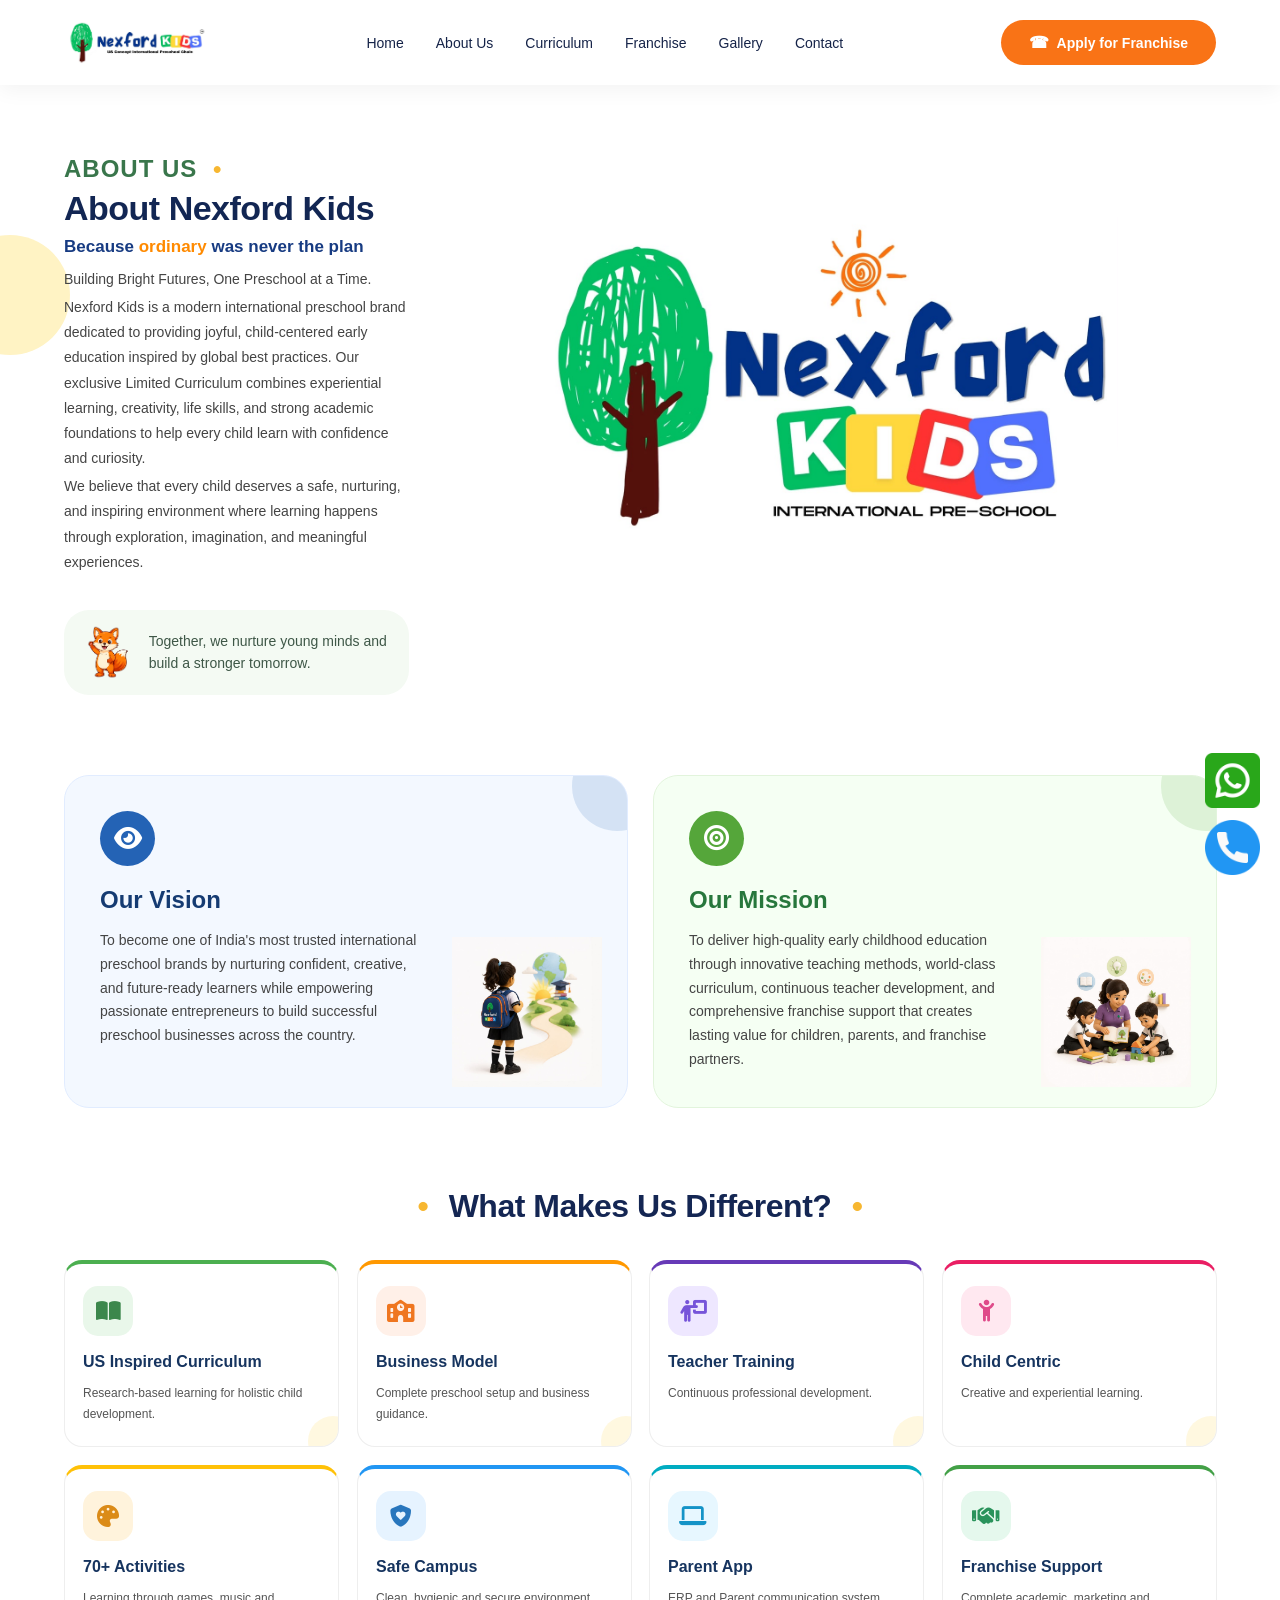
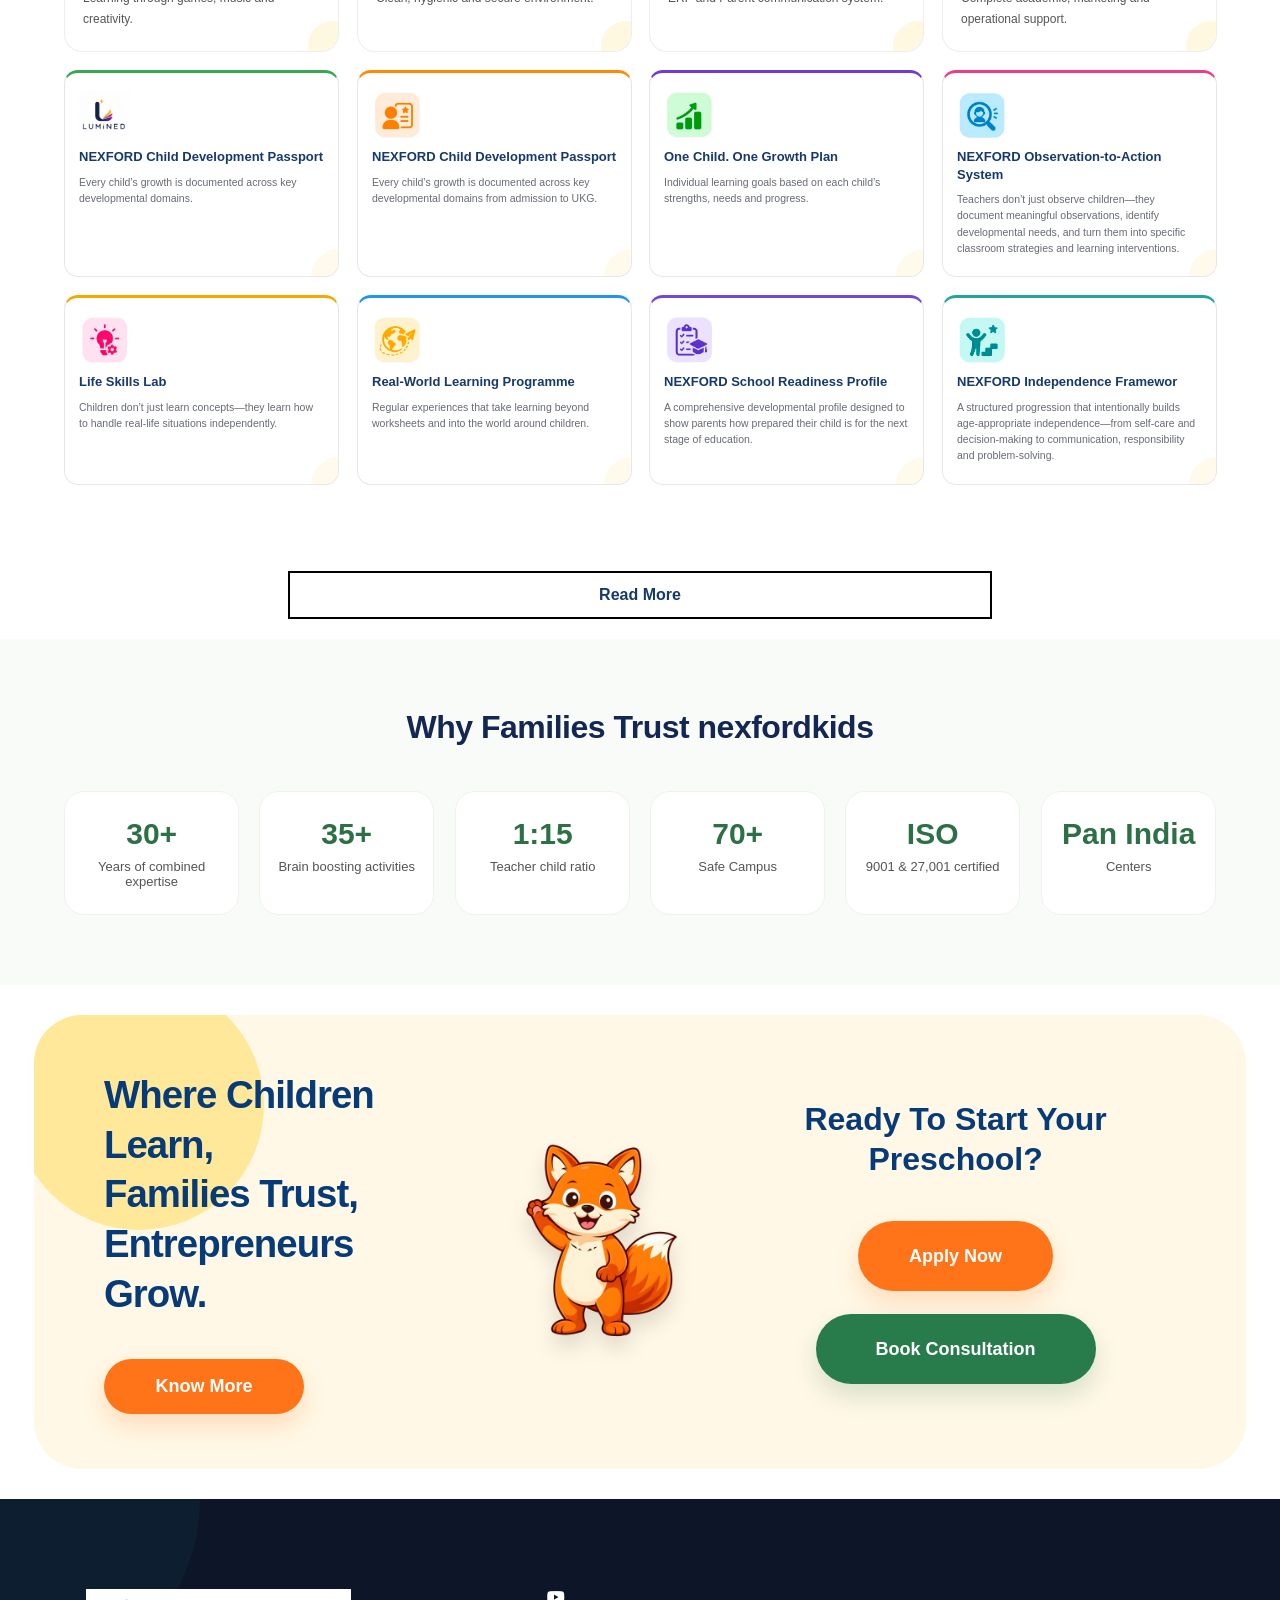
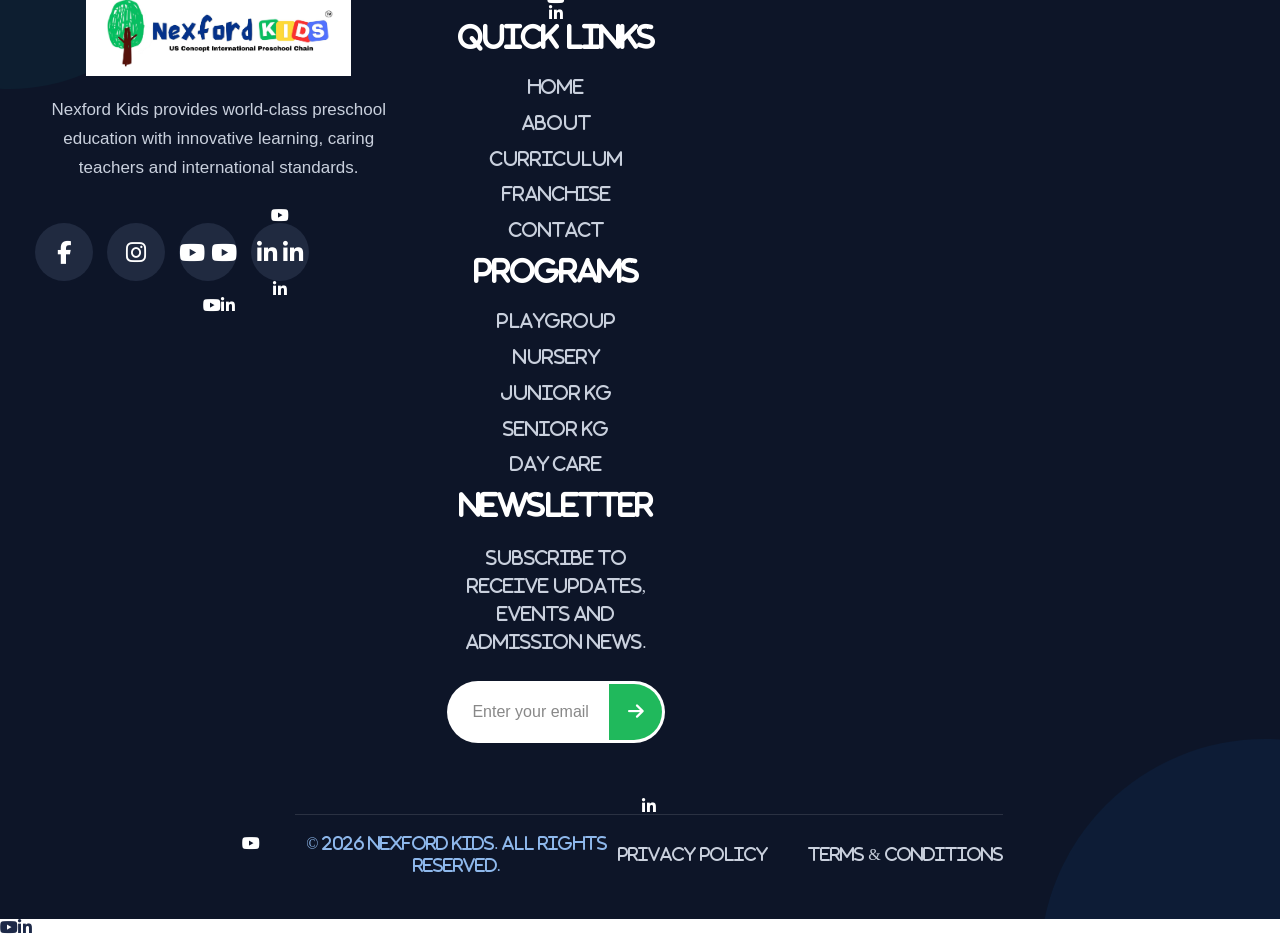
==== about.html @ cbb7bb7e "Update about.html" ====
<!DOCTYPE html>
<html lang="en">

<head>
    
    <meta charset="UTF-8">
    <meta name="viewport" content="width=device-width, initial-scale=1.0">

    <title>About Us | Nextford Kids Preschool</title>

    <!-- Google Font -->
    <link href="https://fonts.googleapis.com/css2?family=Poppins:wght@300;400;500;600;700;800&display=swap" rel="stylesheet">

    <!-- Font Awesome -->
    <link rel="stylesheet"
        href="https://cdnjs.cloudflare.com/ajax/libs/font-awesome/6.7.1/css/all.min.css">

    <style>

        /*=========================================
GLOBAL SETTINGS
=========================================*/

*{
    margin:0;
    padding:0;
    box-sizing:border-box;
}

html{
    scroll-behavior:smooth;
}

body{

    font-family:'Poppins',sans-serif;
    color:#1d2948;
    background:#ffffff;
    overflow-x:hidden;

}


.container{

    width:90%;
    max-width:1200px;
    margin:auto;

}


img{

    max-width:100%;
    display:block;

}


a{

    text-decoration:none;
    color:inherit;

}


ul{

    list-style:none;

}



/*=========================================
HEADER
=========================================*/


.header{

    width:100%;
    background:#ffffff;
    position:sticky;
    top:0;
    z-index:999;

    box-shadow:0 5px 20px rgba(0,0,0,0.05);

}


.header .container{

    height:85px;
    display:flex;
    align-items:center;
    justify-content:space-between;

}



/* LOGO */

.logo img{

    width:145px;

}




/* NAVIGATION */


.navbar ul{

    display:flex;
    align-items:center;
    gap:32px;

}


.navbar ul li a{

    font-size:14px;
    font-weight:500;
    color:#152348;
    position:relative;
    transition:.3s;

}


.navbar ul li a:hover,
.navbar ul li a.active{

    color:#2d7045;

}



.navbar ul li a.active::after{

    content:"";
    position:absolute;

    width:35px;
    height:3px;

    background:#2d7045;

    bottom:-12px;
    left:50%;

    transform:translateX(-50%);

    border-radius:10px;

}





/* FRANCHISE BUTTON */


.btn{

    display:inline-flex;
    align-items:center;
    justify-content:center;

    padding:13px 28px;

    border-radius:35px;

    background:#f97316;

    color:white;

    font-size:14px;
    font-weight:600;

    transition:.3s;

}



.btn:hover{

    transform:translateY(-3px);

    box-shadow:0 12px 25px rgba(249,115,22,.3);

}



.franchise-btn{

    gap:8px;

}



.franchise-btn::before{

    content:"☎";

    font-size:16px;

}



/* MOBILE MENU */


.menu-btn{

    display:none;

    font-size:25px;

    color:#18315d;

    cursor:pointer;

}




/*=========================================
ABOUT HERO SECTION
=========================================*/


.about-hero{

    padding:70px 0 40px;

    position:relative;

    overflow:hidden;

}



.about-hero .container{

    display:flex;

    align-items:center;

    justify-content:space-between;

    gap:40px;

}



/* LEFT CONTENT */


.hero-left{

    width:45%;

}



.small-title{

    display:inline-block;

    color:#39764b;

    font-size:24px;

    font-weight:700;

    letter-spacing:1px;

    margin-bottom:10px;

}



.small-title::after{

    content:"•";

    color:#f7b731;

    margin-left:8px;

}



.hero-left h1{

    font-size:48px;

    line-height:1.2;

    font-weight:800;

    color:#122653;

    margin-bottom:10px;

}



.hero-left h2{

    font-size:20px;

    font-weight:600;

    color:#173B82;

    margin-bottom:25px;

    .orange-word{
    color:#FF8A00;
}

}



.hero-left p{

    font-size:14px;

    line-height:1.8;

    color:#444;

    margin-bottom:3px;

    max-width:480px;

}




/* QUOTE BOX */


.quote-box{

    margin-top:35px;

    width:390px;

    min-height:80px;

    background:#f4faf3;

    border-radius:25px;

    display:flex;

    align-items:center;

    padding:15px;

    position:relative;

}



.quote-img{

    width:90px;

    margin-right:15px;

}


.quote-text{

    font-size:14px;

    font-weight:500;

    color:#3e5747;

    line-height:1.6;

}



/*=========================================
HERO IMAGE
=========================================*/


.hero-right{

    width:55%;

}



.hero-image{

    position:relative;

    padding:20px;

}



.hero-image::before{
    display:none;
}



.hero-image img{

    width:100%;

    border-radius:100px 0 100px 0;

    object-fit:cover;

}




/*=========================================
HERO RESPONSIVE
=========================================*/


@media(max-width:992px){


.header .container{

    height:75px;

}


.navbar{

    display:none;

}


.menu-btn{

    display:block;

}



.franchise-btn{

    display:none;

}



.about-hero .container{

    flex-direction:column;

}



.hero-left,
.hero-right{

    width:100%;

}



.hero-left{

    text-align:center;

}



.hero-left p{

    margin-left:auto;
    margin-right:auto;

}



.quote-box{

    margin-left:auto;
    margin-right:auto;

}


.hero-image{

    margin-top:0px;

}



}



@media(max-width:600px){

    /* =========================================
       MOBILE ABOUT HERO ORDER
    ========================================= */

    .about-hero .container{
        display:flex;
        flex-direction:column;
    }

    /* Allow the contents of hero-left
       to be reordered on mobile */
     .hero-left{
    display:contents;
}
    .hero-left p{
    margin-bottom:0px !important;
}
    }

    /* 1. ABOUT US */
    .small-title{
        order:1;
    }

    /* 2. ABOUT NEXFORD KIDS */
    .hero-left h1{
        order:2;
        font-size:34px;
    }

    /* 3. BECAUSE ORDINARY... */
    .hero-left h2{
    order:3;
    font-size:17px;
    margin-bottom:5px;
}

    /* 4. MAIN IMAGE */
/* 4. MAIN IMAGE */
.hero-right{
    order:4 !important;
    width:100%;
    margin-top:-70px !important;
    margin-bottom:-100 !important;
    padding:0 !important;
}
}

.hero-image{
    order:4;
    margin:0 !important;
    padding:0 !important;
}

.hero-image img{
    display:block;
    width:100%;
    height:auto;
    margin:0 auto !important;
}

/* 5. FIRST DESCRIPTION */
.hero-left p:nth-of-type(1){
    order:5;
    margin-top:0 !important;
    margin-bottom:3px !important;
}

/* 6. SECOND DESCRIPTION */
.hero-left p:nth-of-type(2){
    order:6;
    margin-top:0 !important;
    margin-bottom:3px !important;
}

/* 7. THIRD DESCRIPTION */
.hero-left p:nth-of-type(3){
    order:7;
    margin-top:0 !important;
    margin-bottom:3px !important;
}

/* 8. QUOTE */
.hero-left .quote-box{
    order:8;
    width:100%;
}

/*=========================================
VISION & MISSION SECTION
=========================================*/


.vision-mission{

    padding:40px 0 60px;

}



.vision-mission .container{

    display:grid;

    grid-template-columns:repeat(2,1fr);

    gap:25px;

}




/* COMMON CARD */


.card{

    min-height:240px;

    border-radius:25px;

    padding:35px;

    position:relative;

    overflow:hidden;

    transition:.35s;

}



.card:hover{

    transform:translateY(-8px);

    box-shadow:0 20px 40px rgba(0,0,0,.08);

}



/* VISION */


.vision{

    background:#f3f8ff;

    border:1px solid #e1ecff;

}



/* MISSION */


.mission{

    background:#f5fff3;

    border:1px solid #e2f4dc;

}




.card .icon{

    width:55px;

    height:55px;

    border-radius:50%;

    display:flex;

    align-items:center;

    justify-content:center;

    font-size:25px;

    color:white;

    margin-bottom:20px;

}



.vision .icon{

    background:#2463b5;

}



.mission .icon{

    background:#55a63a;

}





.card h2{

    font-size:24px;

    color:#153b72;

    margin-bottom:15px;

    font-weight:700;

}



.mission h2{

    color:#27773c;

}




.card p{

    width:65%;

    font-size:14px;

    line-height:1.7;

    color:#444;

}




.card img{

    position:absolute;

    width:150px;

    right:25px;

    bottom:20px;

}




/*=========================================
FEATURE SECTION
=========================================*/


.features{

    padding:20px 0 70px;

}



.section-title{

    text-align:center;

    margin-bottom:35px;

}



.section-title h2{

    font-size:32px;

    color:#142653;

    font-weight:800;

    position:relative;

    display:inline-block;

}



.section-title h2::before{

    content:"•";

    color:#f7b731;

    margin-right:12px;

}



.section-title h2::after{

    content:"•";

    color:#f7b731;

    margin-left:12px;

}





/* FEATURE GRID */


.feature-grid{

    display:grid;

    grid-template-columns:repeat(4,1fr);

    gap:18px;

}





.feature-card{

    min-height:170px;

    background:white;

    border-radius:18px;

    padding:22px 18px;

    border:1px solid #eeeeee;

    transition:.35s;

    position:relative;

    overflow:hidden;

}



.feature-card:hover{

    transform:translateY(-8px);

    box-shadow:0 15px 35px rgba(0,0,0,.10);

}





.feature-icon{

    width:50px;

    height:50px;

    border-radius:15px;

    display:flex;

    align-items:center;

    justify-content:center;

    font-size:22px;

    margin-bottom:15px;

}





/* ICON COLORS */


.feature-card:nth-child(1) .feature-icon{

    background:#e9f7ea;

    color:#3c874c;

}



.feature-card:nth-child(2) .feature-icon{

    background:#fff0e8;

    color:#ef7620;

}



.feature-card:nth-child(3) .feature-icon{

    background:#eee7ff;

    color:#7654d9;

}



.feature-card:nth-child(4) .feature-icon{

    background:#ffe8f0;

    color:#df4b8a;

}



.feature-card:nth-child(5) .feature-icon{

    background:#fff3dc;

    color:#db8b18;

}



.feature-card:nth-child(6) .feature-icon{

    background:#e6f3ff;

    color:#2876bd;

}



.feature-card:nth-child(7) .feature-icon{

    background:#e7f7ff;

    color:#1493c7;

}



.feature-card:nth-child(8) .feature-icon{

    background:#e5f8ed;

    color:#29935b;

}





.feature-card h3{

    font-size:16px;

    line-height:1.4;

    color:#16345f;

    margin-bottom:10px;

    font-weight:700;

}



.feature-card p{

    font-size:12px;

    line-height:1.7;

    color:#555;

}






/*=========================================
VISION MISSION RESPONSIVE
=========================================*/


@media(max-width:992px){


.vision-mission .container{

    grid-template-columns:1fr;

}



.feature-grid{

    grid-template-columns:repeat(2,1fr);

}



.card img{

    width:120px;

}



}





@media(max-width:600px){


.vision-mission{

    padding-top:20px;

}



.card{

    padding:25px;

}



.card p{

    width:100%;

}



.card img{

    opacity:.25;

    width:130px;

}



.section-title h2{

    font-size:25px;

}



.feature-grid{

    grid-template-columns:1fr;

}



.feature-card{

    min-height:auto;

}



}

/*=========================================
STATISTICS SECTION
=========================================*/


.stats{

    padding:70px 0;

    background:#f8fbf7;

    position:relative;

}



.stats h2{

    text-align:center;

    font-size:32px;

    color:#142653;

    font-weight:800;

    margin-bottom:45px;

}



.stats-grid{

    display:grid;

    grid-template-columns:repeat(6,1fr);

    gap:20px;

}



.stat{

    background:white;

    border-radius:20px;

    padding:25px 15px;

    text-align:center;

    border:1px solid #edf2eb;

    transition:.35s;

}



.stat:hover{

    transform:translateY(-8px);

    box-shadow:0 15px 35px rgba(0,0,0,.08);

}



.stat h3{

    font-size:30px;

    font-weight:800;

    color:#2d7045;

    margin-bottom:8px;

}



.stat p{

    font-size:13px;

    color:#555;

    font-weight:500;

}

/* =========================================
   LAST 8 CARDS - DIFFERENT COLOR THEMES
========================================= */

.feature-card:nth-child(n + 9) {
    position: relative;
    background: #ffffff;
    border: 1px solid #e5e7eb;
    border-radius: 14px;
    padding: 17px 14px 20px;
    overflow: hidden;

    transition:
        transform 0.3s ease,
        box-shadow 0.3s ease;
}


/* HOVER */

.feature-card:nth-child(n + 9):hover {
    transform: translateY(-5px);
    box-shadow: 0 10px 25px rgba(15, 23, 42, 0.12);
}


/* =========================================
   COMMON ICON
========================================= */

.feature-card:nth-child(n + 9) .feature-icon {
    width: 38px;
    height: 38px;

    display: flex;
    align-items: center;
    justify-content: center;

    border-radius: 11px;
    margin-bottom: 10px;

    font-size: 18px;
}


/* =========================================
   COMMON TITLE
========================================= */

.feature-card:nth-child(n + 9) h3 {
    color: #17396b;
    font-size: 13px;
    font-weight: 700;
    line-height: 1.35;
    margin: 0 0 8px;
}


/* =========================================
   COMMON DESCRIPTION
========================================= */

.feature-card:nth-child(n + 9) p {
    color: #666b73;
    font-size: 10.5px;
    line-height: 1.55;
    margin: 0;
}


/* =========================================
   YELLOW CORNER
========================================= */

.feature-card:nth-child(n + 9)::after {
    content: "";

    position: absolute;

    width: 28px;
    height: 28px;

    right: -1px;
    bottom: -1px;

    background: #fff6d8;

    border-radius: 28px 0 0 0;
}


/* =========================================
   LAST 8 CARDS
========================================= */

.last-eight-card {
    position: relative;
    background: #ffffff;
    border: 1px solid #e1e5ea;
    border-radius: 12px;

    padding: 14px 12px;
    min-height: 150px;

    overflow: hidden;
    box-sizing: border-box;

    transition: 0.25s ease;
}


/* =========================================
   TOP BORDER COLORS
========================================= */

.last-eight-card:nth-child(1) {
    border-top: 2px solid #39a852;
}

.last-eight-card:nth-child(2) {
    border-top: 2px solid #ff8a00;
}

.last-eight-card:nth-child(3) {
    border-top: 2px solid #20a447;
}

.last-eight-card:nth-child(4) {
    border-top: 2px solid #159fe5;
}

.last-eight-card:nth-child(5) {
    border-top: 2px solid #ed3b83;
}

.last-eight-card:nth-child(6) {
    border-top: 2px solid #f2a900;
}

.last-eight-card:nth-child(7) {
    border-top: 2px solid #7545d4;
}

.last-eight-card:nth-child(8) {
    border-top: 2px solid #12a5a0;
}


/* =========================================
   IMAGE
   NO BACKGROUND
========================================= */

.last-eight-card .feature-image {
    width: 38px;
    height: 38px;

    margin-bottom: 8px;

    padding: 0;

    background: none !important;
    border: none !important;
    border-radius: 0 !important;

    display: flex;
    align-items: center;
    justify-content: flex-start;

    overflow: visible;
}


/* =========================================
   YOUR ACTUAL IMAGE
========================================= */

.last-eight-card .feature-image img {
    width: 32px;
    height: 32px;

    display: block;

    object-fit: contain;

    background: none !important;

    border: none !important;
    border-radius: 0 !important;

    padding: 0;
    margin: 0;
}


/* =========================================
   TITLE
========================================= */

.last-eight-card h3 {
    margin: 0 0 6px;

    color: #17396b;

    font-size: 11px;
    font-weight: 700;

    line-height: 1.3;
}


/* =========================================
   DESCRIPTION
========================================= */

.last-eight-card p {
    margin: 0;

    color: #666666;

    font-size: 8.5px;

    line-height: 1.45;
}


/* =========================================
   REMOVE YELLOW CORNER
========================================= */

.last-eight-card::after {
    display: none !important;
}


/* =========================================
   HOVER
========================================= */

.last-eight-card:hover {
    transform: translateY(-3px);

    box-shadow:
        0 8px 20px rgba(0, 0, 0, 0.08);
}

/* =========================================
   LAST 8 - IMAGE ONLY
========================================= */

.last-eight-card .feature-image {
    width: 50px;
    height: 50px;

    display: flex;
    align-items: center;
    justify-content: flex-start;

    margin-bottom: 8px;
    padding: 0;

    background: transparent !important;

    border: none !important;
    border-radius: 0 !important;

    overflow: visible;
}


/* ACTUAL IMAGE ONLY */

.last-eight-card .feature-image img {
    width: 50px;
    height: 50px;

    display: block;

    object-fit: contain;

    background: transparent !important;

    border: none !important;
    border-radius: 0 !important;

    padding: 0;
    margin: 0;
}

/* =========================================
   TITLE
========================================= */

.last-eight-card h3 {
    margin: 0 0 8px;

    color: #17396b;

    font-size: 13px;

    font-weight: 700;

    line-height: 1.35;
}


/* =========================================
   DESCRIPTION
========================================= */

.last-eight-card p {
    margin: 0;

    color: #666b73;

    font-size: 10.5px;

    line-height: 1.55;
}


/* =========================================
   DIFFERENT TOP BORDER COLORS
========================================= */


/* =========================================
   LAST 8 TOP BORDER COLORS
========================================= */

.feature-card:nth-child(9) {
    border-top: 3px solid #35a853;
}

.feature-card:nth-child(10) {
    border-top: 3px solid #ff8a00;
}

.feature-card:nth-child(11) {
    border-top: 3px solid #7139d6;
}

.feature-card:nth-child(12) {
    border-top: 3px solid #ed3d83;
}

.feature-card:nth-child(13) {
    border-top: 3px solid #f2a900;
}

.feature-card:nth-child(14) {
    border-top: 3px solid #2196e8;
}

.feature-card:nth-child(15) {
    border-top: 3px solid #7445d8;
}

.feature-card:nth-child(16) {
    border-top: 3px solid #20a59f;
}

/* =====================================================
   DESCRIPTION
===================================================== */

.last-eight-card p {
    margin: 0;

    color: #666666;

    font-size: 8px;

    line-height: 1.45;
}


/* =====================================================
   REMOVE LARGE DECORATIVE SHAPE
===================================================== */

.last-eight-card::after {
    display: none;
}


/* =====================================================
   COLORED TOP BORDERS
===================================================== */

.last-eight-card:nth-child(1) {
    border-top: 2px solid #35a853;
}

.last-eight-card:nth-child(2) {
    border-top: 2px solid #ff8a00;
}

.last-eight-card:nth-child(3) {
    border-top: 2px solid #7139d6;
}

.last-eight-card:nth-child(4) {
    border-top: 2px solid #ed3d83;
}

.last-eight-card:nth-child(5) {
    border-top: 2px solid #f2a900;
}

.last-eight-card:nth-child(6) {
    border-top: 2px solid #2196e8;
}

.last-eight-card:nth-child(7) {
    border-top: 2px solid #7445d8;
}

.last-eight-card:nth-child(8) {
    border-top: 2px solid #20a59f;
}


/* =====================================================
   TABLET
===================================================== */

@media (max-width: 992px) {

    .last-eight-card {
        padding: 13px 10px;

        min-height: 185px;
    }

    .last-eight-card .feature-image {
    width: 50px;
    height: 50px;
}

.last-eight-card .feature-image img {
    width: 50px;
    height: 50px;
}

    .last-eight-card h3 {
        font-size: 10px;
    }

    .last-eight-card p {
        font-size: 8px;
    }
}


/* =====================================================
   MOBILE
===================================================== */

@media (max-width: 768px) {

    .last-eight-card {
        min-height: 175px;

        padding: 14px 11px;
    }

    .last-eight-card .feature-image {
    width: 50px;
    height: 50px;
}

.last-eight-card .feature-image img {
    width: 50px;
    height: 50px;
}

    .last-eight-card h3 {
        font-size: 11px;
    }

    .last-eight-card p {
        font-size: 9px;
        line-height: 1.5;
    }
}


/* =====================================================
   SMALL MOBILE
===================================================== */

@media (max-width: 480px) {

    .last-eight-card {
        min-height: auto;

        padding: 14px 12px;
    }

    .last-eight-card .feature-image {
    width: 50px;
    height: 50px;
}

.last-eight-card .feature-image img {
    width: 50px;
    height: 50px;
}

    .last-eight-card h3 {
        font-size: 11px;
    }

    .last-eight-card p {
        font-size: 9px;
    }
}

/* =========================================
   LAST 8 CARDS - CORNER CIRCLE
========================================= */

.last-eight-card::after {
    content: "";

    position: absolute;

    width: 50px;
    height: 50px;

    right: -20px;
    bottom: -20px;

    background: #fff2c2;

    border-radius: 50%;

    opacity: 0.5;

    display: block !important;

    pointer-events: none;

    z-index: 0;
}
/*=========================================
CTA SECTION
=========================================*/


.cta{

    padding:70px 0;

}



.cta .container{

    background:#fff7df;

    border-radius:35px;

    padding:45px;

    display:grid;

    grid-template-columns:1fr 220px 1fr;

    align-items:center;

    gap:30px;

    position:relative;

    overflow:hidden;

}



.cta .container::before{

    content:"";

    position:absolute;

    width:180px;

    height:180px;

    background:#ffe99a;

    border-radius:50%;

    left:-50px;

    top:-50px;

}




.cta-left h2{

    font-size:30px;

    line-height:1.4;

    color:#142653;

    margin-bottom:25px;

}



.cta-center{

    display:flex;

    justify-content:center;

}



.cta-center img{

    width:180px;

    animation:float 3s infinite ease-in-out;

}




.cta-right h2{

    font-size:25px;

    color:#142653;

    margin-bottom:25px;

}




.cta-buttons{

    display:flex;

    gap:15px;

}



.secondary{

    background:#2d7045;

}





/* FLOATING IMAGE ANIMATION */


@keyframes float{


0%{

    transform:translateY(0);

}


50%{

    transform:translateY(-12px);

}


100%{

    transform:translateY(0);

}


}




/*=========================================
FOOTER
=========================================*/


footer{

    background:#142653;

    padding:25px 0;

    text-align:center;

}



footer p{

    color:white;

    font-size:14px;

}





/*=========================================
SCROLL ANIMATION CLASSES
=========================================*/


.fade-up{

    opacity:0;

    transform:translateY(40px);

    transition:.8s;

}



.fade-up.show{

    opacity:1;

    transform:translateY(0);

}




/*=========================================
FINAL RESPONSIVE DESIGN
=========================================*/


@media(max-width:1100px){


.stats-grid{

    grid-template-columns:repeat(3,1fr);

}


.cta .container{

    grid-template-columns:1fr;

    text-align:center;

}



.cta-buttons{

    justify-content:center;

}



}





@media(max-width:768px){



.stats{

    padding:50px 0;

}



.stats h2{

    font-size:25px;

}



.stats-grid{

    grid-template-columns:repeat(2,1fr);

}



.cta{

    padding:40px 0;

}



.cta .container{

    padding:30px 20px;

}



.cta-left h2{

    font-size:24px;

}



.cta-right h2{

    font-size:22px;

}



.cta-buttons{

    flex-direction:column;

}



}





@media(max-width:450px){


.stats-grid{

    grid-template-columns:1fr;

}



.stat h3{

    font-size:26px;

}



}





/*=========================================
EXTRA DECORATIONS
=========================================*/


.card::after{

    content:"";

    position:absolute;

    width:90px;

    height:90px;

    border-radius:50%;

    right:-35px;

    top:-35px;

    opacity:.15;

}



.vision::after{

    background:#2463b5;

}



.mission::after{

    background:#55a63a;

}





.feature-card::after{

    content:"";

    position:absolute;

    width:50px;

    height:50px;

    border-radius:50%;

    background:#fff2c2;

    right:-20px;

    bottom:-20px;

    opacity:.5;

}





/*=========================================
BUTTON ACTIVE EFFECT
=========================================*/


.btn:active{

    transform:scale(.95);

}




/*=========================================
SMOOTH PAGE REVEAL
=========================================*/


section{

    animation:pageFade .7s ease;

}



@keyframes pageFade{


from{

opacity:0;

transform:translateY(20px);

}


to{

opacity:1;

transform:translateY(0);

}


}

/* =========================================
   MOBILE RIGHT SIDE DRAWER MENU
========================================= */

@media(max-width:992px){

    .navbar.show{

        display:block;

        position:fixed;

        top:75px;

        right:0;

        left:auto;

        /* 60% OF SCREEN */
        width:60vw;

        /* FULL AVAILABLE HEIGHT */
        height:calc(100vh - 75px);

        background:white;

        padding:35px 20px;

        box-shadow:-10px 0 30px rgba(0,0,0,.12);

        z-index:998;

        overflow-y:auto;

        animation:menuSlideIn .3s ease forwards;
    }


    .navbar.show ul{

        display:flex;

        flex-direction:column;

        align-items:center;

        justify-content:flex-start;

        gap:30px;

        width:100%;
    }


    .navbar.show ul li{

        width:100%;

        text-align:center;
    }


    .navbar.show ul li a{

        display:inline-block;

        font-size:17px;

        font-weight:500;

        color:#152348;

        padding:5px 10px;
    }


    .navbar.show ul li a:hover{

        color:#2d7045;
    }

}


/* =========================================
   MENU SLIDE IN
========================================= */

@keyframes menuSlideIn{

    from{
        transform:translateX(100%);
    }

    to{
        transform:translateX(0);
    }

}




/* BUTTON RIPPLE */


.btn{

    position:relative;

    overflow:hidden;

}



.ripple{

    position:absolute;

    width:20px;

    height:20px;

    background:rgba(255,255,255,.5);

    border-radius:50%;

    transform:scale(0);

    animation:rippleEffect .6s linear;

}



@keyframes rippleEffect{


to{

transform:scale(8);

opacity:0;

}


}

/*=========================================
FINAL PREMIUM POLISH
=========================================*/


/* Floating Background Shapes */


.about-hero .container::before{

    content:"";

    position:absolute;

    width:120px;

    height:120px;

    background:#fff3c4;

    border-radius:50%;

    left:-50px;

    top:150px;

    z-index:-1;

}



.hero-section::before {
    display: none !important;
}


/* Feature Card Top Line */


.feature-card{

    border-top:4px solid transparent;

}



.feature-card:nth-child(1){

    border-top-color:#4caf50;

}


.feature-card:nth-child(2){

    border-top-color:#ff9800;

}


.feature-card:nth-child(3){

    border-top-color:#673ab7;

}


.feature-card:nth-child(4){

    border-top-color:#e91e63;

}


.feature-card:nth-child(5){

    border-top-color:#ffc107;

}


.feature-card:nth-child(6){

    border-top-color:#2196f3;

}


.feature-card:nth-child(7){

    border-top-color:#00acc1;

}


.feature-card:nth-child(8){

    border-top-color:#43a047;

}






/* Better Image Hover */


.hero-image img{

    transition:.5s;

}



.hero-image:hover img{

    transform:scale(1.03);

}






/* CTA Glow */


.cta .btn{

    box-shadow:0 10px 25px rgba(249,115,22,.25);

}





/* Better Typography */


.hero-left h1,
.stats h2,
.section-title h2,
.cta h2{

    letter-spacing:-.5px;

}






/* Smooth Card Animation */


.card,
.feature-card,
.stat{

    will-change:transform;

}






/* Custom Scroll Bar */


::-webkit-scrollbar{

    width:10px;

}


::-webkit-scrollbar-track{

    background:#f5f5f5;

}



::-webkit-scrollbar-thumb{

    background:#2d7045;

    border-radius:20px;

}



::-webkit-scrollbar-thumb:hover{

    background:#f97316;

}





/* Mobile Image Fix */


@media(max-width:600px){


.hero-image::before{

    border-radius:60px 0 60px 0;

}



.hero-image::before{
    display:none;
}


}

#topBtn{

position:fixed;

right:25px;

bottom:25px;

width:50px;

height:50px;

border:none;

border-radius:50%;

background:#f97316;

color:white;

font-size:20px;

cursor:pointer;

opacity:0;

visibility:hidden;

transition:.3s;

z-index:999;

}


#topBtn.show{

opacity:1;

visibility:visible;

}


#topBtn:hover{

transform:translateY(-5px);

}

/* =========================================
   MOBILE APPLY FRANCHISE BUTTON
   ========================================= */

.mobile-apply {
    display: none !important;
}

@media (max-width: 992px) {

    .mobile-apply {
        display: block !important;
        width: 100% !important;
        margin-top: 8px !important;
    }

    .mobile-apply a {
        display: flex !important;
        align-items: center !important;
        justify-content: center !important;
        gap: 8px !important;

        background: #ff7418 !important;
        color: #ffffff !important;

        padding: 11px 15px !important;

        border-radius: 25px !important;

        font-size: 15px !important;
        font-weight: 600 !important;

        width: 100% !important;

        box-shadow: 0 8px 20px rgba(255,116,24,.20) !important;
    }

    .mobile-apply a:hover {
        background: #e96510 !important;
        color: #ffffff !important;
    }

}

/* ABOUT PAGE - REDUCE LOGO SIZE */
.hero-right img{
    width:85% !important;
    max-width:570px !important;
    height:auto !important;

    /* Move image down */
    margin-top:10px !important;

    /* Space between image and paragraph */
    margin-bottom:35px !important;
}

/* =========================================
   ABOUT SECTION - REDUCE TEXT SPACING
   ========================================= */

.small-title{
    margin-bottom:5px !important;
}

.hero-left h1{
    margin-top:0 !important;
    margin-bottom:8px !important;
}

.hero-left h2{
    margin-top:0 !important;
    margin-bottom:10px !important;
}


/* =========================================
   MOBILE
   ========================================= */

@media (max-width:768px){

    .small-title{
        margin-bottom:3px !important;
    }

    .hero-left h1{
        margin-top:-2px !important;
        margin-bottom:4px !important;
    }

    .hero-left h2{
        margin-top:0 !important;
        margin-bottom:4px !important;
    }

}

/* =========================================================
   NEXFORD KIDS - FINAL MOBILE MENU OVERRIDE
   Paste this at the VERY END of your existing CSS
   No previous CSS changes required
========================================================= */

@media (max-width: 992px) {

    /* =========================================
       MOBILE HEADER
    ========================================= */

    .header {
        position: sticky !important;
        top: 0 !important;
        width: 100% !important;
        z-index: 10000 !important;
        background: #ffffff !important;
    }

    .header .container {
        height: 75px !important;
    }


    /* =========================================
       LOGO
    ========================================= */

    .header .logo img {
        width: 145px !important;
        height: auto !important;
    }


    /* =========================================
       HAMBURGER
    ========================================= */

    .menu-btn {
        display: flex !important;
        align-items: center !important;
        justify-content: center !important;

        width: 48px !important;
        height: 48px !important;

        font-size: 38px !important;
        color: #152f5f !important;

        cursor: pointer !important;

        z-index: 10002 !important;

        flex-shrink: 0 !important;
    }

    .menu-btn i {
        color: #152f5f !important;
        font-size: 38px !important;
    }


    /* =========================================
       DISABLE OLD NAVBAR MOBILE STYLING
       AND CREATE NEW RIGHT DRAWER
    ========================================= */

    .navbar.show {

        display: block !important;

        position: fixed !important;

        top: 75px !important;
        right: 0 !important;
        left: auto !important;

        width: 60vw !important;
        max-width: 60vw !important;
        min-width: 60vw !important;

        height: calc(100vh - 75px) !important;

        background: #ffffff !important;

        padding: 38px 22px 40px 56px !important;

        margin: 0 !important;

        box-sizing: border-box !important;

        box-shadow: -10px 0 30px rgba(0,0,0,.10) !important;

        z-index: 9999 !important;

        overflow-y: auto !important;
        overflow-x: hidden !important;

        animation: nexfordMobileMenu .30s ease forwards !important;
    }


    /* =========================================
       MENU LIST
    ========================================= */

    .navbar.show ul {

        display: flex !important;

        flex-direction: column !important;

        align-items: flex-start !important;

        justify-content: flex-start !important;

        width: 100% !important;

        height: auto !important;

        gap: 29px !important;

        margin: 0 !important;

        padding: 0 !important;

        list-style: none !important;
    }


    /* =========================================
       MENU ITEMS
    ========================================= */

    .navbar.show ul li {

        display: block !important;

        width: 100% !important;

        margin: 0 !important;

        padding: 0 !important;

        text-align: left !important;
    }


    /* =========================================
       MENU LINKS
    ========================================= */

    .navbar.show ul li a {

        display: inline-block !important;

        position: relative !important;

        width: auto !important;

        padding: 0 !important;

        margin: 0 !important;

        font-family: inherit !important;

        font-size: 18px !important;

        line-height: 1.3 !important;

        font-weight: 500 !important;

        color: #152348 !important;

        text-align: left !important;

        text-decoration: none !important;

        white-space: nowrap !important;

        background: transparent !important;

        border: none !important;

        box-shadow: none !important;

        transition: color .25s ease !important;
    }


    /* =========================================
       HOVER
    ========================================= */

    .navbar.show ul li a:hover {

        color: #2d7045 !important;

        background: transparent !important;
    }


    /* =========================================
       ACTIVE PAGE
    ========================================= */

    .navbar.show ul li a.active {

        color: #2d7045 !important;

        font-weight: 500 !important;

        background: transparent !important;
    }


    /* ACTIVE GREEN UNDERLINE */

    .navbar.show ul li a.active::after {

        content: "" !important;

        position: absolute !important;

        left: 0 !important;

        bottom: -12px !important;

        width: 70px !important;

        height: 4px !important;

        background: #2d7045 !important;

        border-radius: 10px !important;

        display: block !important;
    }


    /* Disable any old active underline */

    .navbar.show ul li a.active::before {

        display: none !important;

        content: none !important;
    }


    /* =========================================
       APPLY FOR FRANCHISE
    ========================================= */

    .navbar.show ul li.mobile-apply {

        display: block !important;

        width: 100% !important;

        margin: 4px 0 0 0 !important;

        padding: 0 !important;
    }


    .navbar.show ul li.mobile-apply a {

        display: flex !important;

        align-items: center !important;

        justify-content: center !important;

        gap: 10px !important;

        width: 100% !important;

        min-height: 72px !important;

        padding: 10px 12px !important;

        box-sizing: border-box !important;

        background: #ff7418 !important;

        color: #ffffff !important;

        border-radius: 25px !important;

        font-size: 17px !important;

        line-height: 1.05 !important;

        font-weight: 700 !important;

        text-align: center !important;

        white-space: normal !important;

        box-shadow: 0 10px 25px rgba(255,116,24,.20) !important;
    }


    .navbar.show ul li.mobile-apply a i {

        display: inline-block !important;

        color: #ffffff !important;

        font-size: 24px !important;

        flex-shrink: 0 !important;
    }


    .navbar.show ul li.mobile-apply a:hover {

        background: #e96510 !important;

        color: #ffffff !important;
    }


    /* =========================================
       DESKTOP APPLY BUTTON HIDDEN ON MOBILE
    ========================================= */

    .franchise-btn {

        display: none !important;
    }

}


/* =========================================================
   MENU SLIDE ANIMATION
========================================================= */

@keyframes nexfordMobileMenu {

    from {
        transform: translateX(100%) !important;
    }

    to {
        transform: translateX(0) !important;
    }
}


/* =========================================================
   SMALL MOBILE
========================================================= */

@media (max-width: 480px) {

    .header .container {
        height: 72px !important;
    }

    .header .logo img {
        width: 135px !important;
    }

    .menu-btn {
        width: 44px !important;
        height: 44px !important;
    }

    .menu-btn i {
        font-size: 35px !important;
    }

    .navbar.show {

        top: 72px !important;

        width: 60vw !important;
        max-width: 60vw !important;
        min-width: 60vw !important;

        height: calc(100vh - 72px) !important;

        padding: 34px 18px 30px 40px !important;
    }

    .navbar.show ul {

        gap: 27px !important;
    }

    .navbar.show ul li a {

        font-size: 17px !important;
    }

    .navbar.show ul li.mobile-apply a {

        min-height: 68px !important;

        font-size: 16px !important;
    }

    @media (max-width: 992px) {

    .navbar.show ul li a.active::after {
        content: "" !important;

        position: absolute !important;

        left: 0 !important;
        right: auto !important;

        bottom: -12px !important;

        width: 70px !important;
        height: 4px !important;

        background: #2d7045 !important;

        border-radius: 10px !important;

        margin: 0 !important;

        transform: none !important;
    }
}

/* Hide Back-to-Top orange button without deleting code */
#topBtn {
    display: none !important;
    visibility: hidden !important;
    opacity: 0 !important;
    pointer-events: none !important;
}

/* FORCE REMOVE BACK-TO-TOP ORANGE ARROW */
#topBtn,
#topBtn.show {
    display: none !important;
    visibility: hidden !important;
    opacity: 0 !important;
    width: 0 !important;
    height: 0 !important;
    pointer-events: none !important;
}

/* REMOVE ONLY THE ORANGE FLOATING BUTTON */
.floating-call-bg,
.call-bg,
.phone-bg,
.orange-call,
.orange-button {
    display: none !important;
}

/* REMOVE ORANGE CIRCLE ONLY */
.call-btn,
.call-btn::before,
.call-btn::after {
    display: none !important;
    visibility: hidden !important;
    opacity: 0 !important;
    pointer-events: none !important;
}

/* =========================================================
   FINAL NEXFORD LOGO MOBILE FIX
   ========================================================= */

@media (max-width: 768px) {

    .hero-right {
        width: 100% !important;
        max-width: 100% !important;
        padding: 0 !important;
        margin: 0 !important;
        box-sizing: border-box !important;
        overflow: visible !important;
    }

    .hero-image {
        width: 100% !important;
        max-width: 100% !important;
        padding: 0 20px !important;
        margin: 0 auto !important;
        box-sizing: border-box !important;
        overflow: visible !important;
    }

    .hero-image img {
        display: block !important;

        /* IMPORTANT */
        width: 100% !important;
        max-width: 340px !important;
        height: auto !important;

        min-width: 0 !important;
        margin: 0 auto !important;

        object-fit: contain !important;
        object-position: center !important;

        transform: none !important;
    }
}


/* =========================================================
   SMALL PHONES
   ========================================================= */

@media (max-width: 480px) {

    .hero-image {
        padding-left: 15px !important;
        padding-right: 15px !important;
    }

    .hero-image img {
        width: 100% !important;
        max-width: 330px !important;
        height: auto !important;
    }
}


/* =========================================================
   VERY SMALL PHONES
   ========================================================= */

@media (max-width: 360px) {

    .hero-image {
        padding-left: 10px !important;
        padding-right: 10px !important;
    }

    .hero-image img {
        width: 100% !important;
        max-width: 320px !important;
        height: auto !important;
    }
}

/* =========================================================
   FINAL NEXFORD KIDS LOGO FIX
   Paste this at the VERY BOTTOM of CSS
   ========================================================= */

/* ---------- DESKTOP ---------- */

.hero-right {
    display: flex !important;
    justify-content: center !important;
    align-items: center !important;
    box-sizing: border-box !important;
}

.hero-image {
    width: 100% !important;
    display: flex !important;
    justify-content: center !important;
    align-items: center !important;
    box-sizing: border-box !important;
}

.hero-right img {
    width: 85% !important;
    max-width: 570px !important;
    height: auto !important;
    display: block !important;
    margin: 10px auto 35px auto !important;
    object-fit: contain !important;
    object-position: center !important;
}


/* =========================================================
   MOBILE
   ========================================================= */

@media (max-width: 600px) {

    .hero-right {
        width: 100% !important;
        max-width: 100% !important;
        padding: 0 !important;
        margin: 0 !important;
        display: flex !important;
        justify-content: center !important;
        align-items: center !important;
        overflow: visible !important;
        box-sizing: border-box !important;
    }

    .hero-image {
        width: 100% !important;
        max-width: 100% !important;
        padding: 0 12px !important;
        margin: 0 !important;
        display: flex !important;
        justify-content: center !important;
        align-items: center !important;
        overflow: visible !important;
        box-sizing: border-box !important;
    }

    .hero-right img,
    .hero-image img {
        width: 100% !important;
        max-width: 350px !important;
        min-width: 0 !important;
        height: auto !important;

        display: block !important;
        margin: 0 auto 25px auto !important;

        object-fit: contain !important;
        object-position: center !important;

        transform: none !important;
    }
}


/* =========================================================
   SMALL MOBILE
   ========================================================= */

@media (max-width: 400px) {

    .hero-image {
        padding-left: 8px !important;
        padding-right: 8px !important;
    }

    .hero-right img,
    .hero-image img {
        width: 100% !important;
        max-width: 340px !important;
        height: auto !important;
    }
}


/* =========================================================
   VERY SMALL MOBILE
   ========================================================= */

@media (max-width: 360px) {

    .hero-image {
        padding-left: 5px !important;
        padding-right: 5px !important;
    }

    .hero-right img,
    .hero-image img {
        width: 100% !important;
        max-width: 320px !important;
        height: auto !important;
    }
}

/* =========================================
   MOBILE MAIN LOGO - VISUAL SIZE FIX
   ========================================= */

@media (max-width: 600px) {

    .hero-right {
        width: 100% !important;
        padding: 0 !important;
        margin: 0 !important;
        overflow: visible !important;
    }

    .hero-image {
        width: 100% !important;
        padding: 0 !important;
        margin: 0 !important;
        display: flex !important;
        justify-content: center !important;
        overflow: visible !important;
    }

    .hero-image img {
        width: 115% !important;
        max-width: none !important;
        height: auto !important;
        margin: -10px auto 20px auto !important;
        display: block !important;
        object-fit: contain !important;
    }
}

/* =====================================================
   FINAL MOBILE IMAGE FIT - DO NOT REMOVE EXISTING CSS
   ===================================================== */

@media (max-width: 600px) {

    .about-hero .hero-right {
        width: 100% !important;
        max-width: 100% !important;
        padding: 0 !important;
        margin: 0 !important;
        box-sizing: border-box !important;
        overflow: hidden !important;
    }

    .about-hero .hero-image {
        width: 100% !important;
        max-width: 100% !important;
        padding: 0 10px !important;
        margin: 0 auto !important;
        box-sizing: border-box !important;
        display: flex !important;
        justify-content: center !important;
        align-items: center !important;
        overflow: hidden !important;
    }

    .about-hero .hero-right .hero-image img {
        width: 100% !important;
        max-width: 340px !important;
        min-width: 0 !important;
        height: auto !important;

        display: block !important;
        margin: 0 auto 25px auto !important;
        padding: 0 !important;

        object-fit: contain !important;
        object-position: center center !important;

        transform: none !important;
        border-radius: 0 !important;
    }
}


/* Small phones */
@media (max-width: 400px) {

    .about-hero .hero-right .hero-image img {
        max-width: 330px !important;
    }
}


/* Very small phones */
@media (max-width: 360px) {

    .about-hero .hero-right .hero-image img {
        max-width: 310px !important;
    }
}


    </style>

</head>

<body>

<!--=========================
HEADER
==========================-->

<header class="header">

    <div class="container">

        <div class="logo">

            <img src="logo1.jpeg" alt="Logo">

        </div>

        <nav class="navbar">

            <ul>

                <li><a href="index.html">Home</a></li>

                <li><a class="active" href="#">About Us</a></li>

                <li><a href="curriculum.html">Curriculum</a></li>

                <li><a href="Franchise.html">Franchise</a></li>

                <li><a href="gallery.html">Gallery</a></li>

                <li><a href="contact.html">Contact</a></li>

                <li class="mobile-apply">
    <a href="apply-franchise.html">
        <i class="fa-solid fa-user-plus"></i>
        Apply for Franchise
    </a>
</li>

            </ul>

        </nav>

        <a href="apply-franchise.html" class="btn franchise-btn">

            Apply for Franchise

        </a>

        <div class="menu-btn">

            <i class="fa-solid fa-bars"></i>

        </div>

    </div>

</header>



<!--=========================
ABOUT HERO
==========================-->

<section class="about-hero">

<div class="container">

<div class="hero-left">

<span class="small-title">

ABOUT US

</span>

<h1>

About Nexford Kids

</h1>

<h2>
    Because <span class="orange-word">ordinary</span> was never the plan
</h2>
<p>
    Building Bright Futures, One Preschool at a Time.
</p>

<p>
    Nexford Kids is a modern international preschool brand dedicated to providing joyful, child-centered early education inspired by global best practices. Our exclusive Limited Curriculum combines experiential learning, creativity, life skills, and strong academic foundations to help every child learn with confidence and curiosity.
</p>

<p>
    We believe that every child deserves a safe, nurturing, and inspiring environment where learning happens through exploration, imagination, and meaningful experiences.
</p>

<div class="quote-box">

<div class="quote-img">

<img src="fox.PNG" alt="Fox">

</div>

<div class="quote-text">

Together, we nurture young minds
and build a stronger tomorrow.

</div>

</div>

</div>



<div class="hero-right">

<div class="hero-image">

<img src="logo.jpeg" alt="About">

</div>

</div>

</div>

</section>

<div id="floating-buttons"></div>

<script>
fetch("floating-buttons.html")
    .then(response => response.text())
    .then(data => {
        document.getElementById("floating-buttons").innerHTML = data;
    });
</script>


<!--=========================
VISION MISSION
==========================-->

<section class="vision-mission">

<div class="container">

<div class="vision card">

<div class="icon">

<i class="fa-solid fa-eye"></i>

</div>

<h2>

Our Vision

</h2>

<p>

To become one of India's most trusted international preschool brands by nurturing confident, creative, and future-ready learners while empowering passionate entrepreneurs to build successful preschool businesses across the country.

</p>

<img src="vision.jpeg" alt="Vision">

</div>



<div class="mission card">

<div class="icon">

<i class="fa-solid fa-bullseye"></i>

</div>

<h2>

Our Mission

</h2>

<p>

To deliver high-quality early childhood education through innovative teaching methods, world-class curriculum, continuous teacher development, and comprehensive franchise support that creates lasting value for children, parents, and franchise partners.

</p>

<img src="mission.jpeg" alt="Mission">

</div>

</div>

</section>




<!--=========================
FEATURES
==========================-->

<section class="features">

<div class="container">

<div class="section-title">

<h2>

What Makes Us Different?

</h2>

</div>

<div class="feature-grid">

<!-- Card 1 -->

<div class="feature-card">

<div class="feature-icon">

<i class="fa-solid fa-book-open"></i>

</div>

<h3>

US Inspired Curriculum

</h3>

<p>

Research-based learning for
holistic child development.

</p>

</div>



<!-- Card 2 -->

<div class="feature-card">

<div class="feature-icon">

<i class="fa-solid fa-school"></i>

</div>

<h3>

Business Model

</h3>

<p>

Complete preschool setup and
business guidance.

</p>

</div>



<!-- Card 3 -->

<div class="feature-card">

<div class="feature-icon">

<i class="fa-solid fa-person-chalkboard"></i>

</div>

<h3>

Teacher Training

</h3>

<p>

Continuous professional
development.

</p>

</div>



<!-- Card 4 -->

<div class="feature-card">

<div class="feature-icon">

<i class="fa-solid fa-child-reaching"></i>

</div>

<h3>

Child Centric

</h3>

<p>

Creative and experiential
learning.

</p>

</div>



<!-- Card 5 -->

<div class="feature-card">

<div class="feature-icon">

<i class="fa-solid fa-palette"></i>

</div>

<h3>

70+ Activities

</h3>

<p>

Learning through games,
music and creativity.

</p>

</div>



<!-- Card 6 -->

<div class="feature-card">

<div class="feature-icon">

<i class="fa-solid fa-shield-heart"></i>

</div>

<h3>

Safe Campus

</h3>

<p>

Clean, hygienic and
secure environment.

</p>

</div>



<!-- Card 7 -->

<div class="feature-card">

<div class="feature-icon">

<i class="fa-solid fa-laptop"></i>

</div>

<h3>

Parent App

</h3>

<p>

ERP and Parent
communication system.

</p>

</div>



<!-- Card 8 -->

<div class="feature-card">

<div class="feature-icon">

<i class="fa-solid fa-handshake"></i>

</div>

<h3>

Franchise Support

</h3>

<p>

Complete academic,
marketing and operational support.

</p>

</div>


<!-- 1. LUMINED CURRICULUM -->
<div class="feature-card last-eight-card">
    <div class="feature-image">
        <img src="c1.jpeg" alt="Child Development">
    </div>

    <h3>NEXFORD Child Development Passport</h3>

    <p>Every child’s growth is documented across key developmental domains.</p>
</div>


<!-- 2. CHILD DEVELOPMENT -->
<div class="feature-card last-eight-card">
    <div class="feature-image development-image">
        <img src="c2.jpeg" alt="Child Development">
    </div>

    <h3>NEXFORD Child Development Passport</h3>

    <p>
        Every child’s growth is documented across key developmental domains from
        admission to UKG.
    </p>
</div>


<!-- 3. GROWTH PLAN -->
<div class="feature-card last-eight-card">
    <div class="feature-image growth-image">
        <img src="c3.jpeg" alt="Growth Plan">
    </div>

    <h3>One Child. One Growth Plan</h3>

    <p>
        Individual learning goals based on each child’s strengths, needs and progress.
    </p>
</div>


<!-- 4. OBSERVATION -->
<div class="feature-card last-eight-card">
    <div class="feature-image observation-image">
        <img src="c4.jpeg" alt="Observation">
    </div>

    <h3>NEXFORD Observation-to-Action System</h3>

    <p>
        Teachers don’t just observe children—they document meaningful observations,
        identify developmental needs, and turn them into specific classroom
        strategies and learning interventions.
    </p>
</div>


<!-- 5. LIFE SKILLS -->
<div class="feature-card last-eight-card">
    <div class="feature-image life-skills-image">
        <img src="c5.jpeg" alt="Life Skills">
    </div>

    <h3>Life Skills Lab</h3>

    <p>
        Children don’t just learn concepts—they learn how to handle real-life
        situations independently.
    </p>
</div>


<!-- 6. REAL WORLD LEARNING -->
<div class="feature-card last-eight-card">
    <div class="feature-image real-world-image">
        <img src="c6.jpeg" alt="Real World Learning">
    </div>

    <h3>Real-World Learning Programme</h3>

    <p>
        Regular experiences that take learning beyond worksheets and into the
        world around children.
    </p>
</div>


<!-- 7. SCHOOL READINESS -->
<div class="feature-card last-eight-card">
    <div class="feature-image readiness-image">
        <img src="c7.jpeg" alt="School Readiness">
    </div>

    <h3>NEXFORD School Readiness Profile</h3>

    <p>
        A comprehensive developmental profile designed to show parents how prepared
        their child is for the next stage of education.
    </p>
</div>


<!-- 8. INDEPENDENCE -->
<div class="feature-card last-eight-card">
    <div class="feature-image independence-image">
        <img src="c8.jpeg" alt="Independence">
    </div>

    <h3>NEXFORD Independence Framewor</h3>

    <p>
        A structured progression that intentionally builds age-appropriate
        independence—from self-care and decision-making to communication,
        responsibility and problem-solving.
    </p>
</div>


</div>

</div>

</section>


<!-- =========================================
     READ MORE BOX
========================================= -->

<div class="read-more-box">

    <button id="readMoreBtn">
        Read More
    </button>

</div>

<style>
    
    /* =========================================
   READ MORE BOX
========================================= */

.read-more-box{

    width:55%;

    height:48px;

    margin:16px auto 20px;

    border:2px solid #000;

    display:flex;

    align-items:center;

    justify-content:center;

    background:#ffffff;

    box-sizing:border-box;
}


#readMoreBtn{

    border:none;

    background:transparent;

    color:#17396b;

    font-size:16px;

    font-weight:700;

    cursor:pointer;

    padding:8px 25px;

    transition:.3s ease;
}


#readMoreBtn:hover{

    color:#f97316;

    transform:translateY(-2px);

}


/* =========================================
   READ MORE MODAL
========================================= */

.read-more-modal{

    position:fixed;

    inset:0;

    background:rgba(0,0,0,.65);

    display:none;

    align-items:center;

    justify-content:center;

    padding:20px;

    z-index:9999;
}


.read-more-modal.show{

    display:flex;
}


/* =========================================
   MODAL CONTENT
========================================= */

.read-more-content{

    position:relative;

    width:90%;

    max-width:750px;

    max-height:85vh;

    overflow-y:auto;

    background:#ffffff;

    border-radius:18px;

    padding:35px 40px;

    box-shadow:0 20px 60px rgba(0,0,0,.25);

    animation:readMorePopup .3s ease;
}


.read-more-content h2{

    color:#17396b;

    text-align:center;

    font-size:28px;

    margin:0 0 25px;
}


.read-more-text h3{

    color:#17396b;

    font-size:18px;

    margin:22px 0 7px;
}


.read-more-text p{

    color:#666b73;

    font-size:15px;

    line-height:1.7;

    margin:0;
}


/* =========================================
   CLOSE BUTTON
========================================= */

.close-read-more{

    position:absolute;

    top:12px;

    right:15px;

    width:38px;

    height:38px;

    border:none;

    border-radius:50%;

    background:#f97316;

    color:white;

    font-size:27px;

    line-height:38px;

    cursor:pointer;

    transition:.3s ease;
}


.close-read-more:hover{

    background:#17396b;

    transform:rotate(90deg);
}


/* =========================================
   POPUP ANIMATION
========================================= */

@keyframes readMorePopup{

    from{

        opacity:0;

        transform:scale(.9) translateY(20px);

    }

    to{

        opacity:1;

        transform:scale(1) translateY(0);

    }

}


/* =========================================
   MOBILE
========================================= */

@media(max-width:600px){

    .read-more-box{

        width:80%;

        height:45px;

    }


    #readMoreBtn{

        font-size:15px;

    }


    .read-more-content{

        width:92%;

        max-height:85vh;

        padding:30px 22px;

        border-radius:15px;

    }


    .read-more-content h2{

        font-size:22px;

        padding-right:30px;

    }


    .read-more-text h3{

        font-size:16px;

    }


    .read-more-text p{

        font-size:14px;

        line-height:1.6;

    }

}
</style>


<!-- =========================================
     READ MORE POPUP
========================================= -->

<div id="readMoreModal" class="read-more-modal">

    <div class="read-more-content">

        <button id="closeReadMore" class="close-read-more">
            &times;
        </button>

        <h2>ABOUT NEXFORD KIDS</h2>

        <div class="read-more-text">

            <h3>More Than a Preschool. A Complete Early-Learning Ecosystem.</h3>
            <p>
                NEXFORD Kids International Preschool is built on a simple but powerful belief:
                The early years should not simply prepare a child for the next class. They should prepare the child for life.
            </p>

            <p>
                NEXFORD is a modern early-childhood education brand created to bring together meaningful learning, child development, life skills, creativity, technology, structured academics and real-world experiences within one carefully designed preschool ecosystem.
            </p>

            <p>
                With 30+ years of combined educational expertise, NEXFORD brings together experience and a forward-looking approach to early childhood education. Our vision is not merely to create another preschool, but to develop an educational environment where every child is encouraged to explore, communicate, question, create, participate and grow with confidence.
            </p>
                
            <h3>Our Philosophy</h3>
            <p>
                At NEXFORD, we believe that every child is different.
            </p>

            <p>
                Children do not learn at exactly the same pace, in exactly the same way or with exactly the same interests. Therefore, our approach looks beyond simply completing a syllabus.
            </p>

            <p>
                We focus on understanding the child behind the marks.
            </p>

            <p>
                What does the child enjoy?
            </p>
            
            <p>
                Where is the child developing confidently?
            </p>

            <p>
                Where does the child need additional support?
            </p>

            <p>
                What skills are emerging?
            </p>

            <p>
                What should the next learning goal be?
            </p>

            <p>
                These questions form an important part of the NEXFORD approach.
            </p>

            <p>
                ⸻
            </p>

            <h3>LUMINED — THE NEXFORD LEARNING FOUNDATION</h3>
            <p>
                At the heart of NEXFORD is our LUMINED Curriculum, specially designed by the NEXFORD academic team for the early years.
            </p>

            <p>
                LUMINED is not positioned simply as a collection of textbooks. It is intended to provide a structured learning framework through which children experience concepts, activities and developmental opportunities across multiple areas.
            </p>

            <p>
                The framework brings together areas such as:
            </p>

            <p>
                Language & Communication
            </p>

            <p>Mathematical Thinking</p>
            <p>STEM & Discovery</p>
            <p>Creative Expression</p>
            <p>Physical Development</p>
            <p>Life Skills</p>
            <p>Social-Emotional Development</p>
            <p>Global Awareness</p>
            <p>The objective is simple:</p>
            <p>Not just learning what to think — but developing the confidence, curiosity and skills to explore how to think.</p>
            <p>⸻</p>
        

            <h3>BEYOND THE TEXTBOOK</h3>
            <p>
                A child spends only part of the day interacting with books.
            </p>
            <p>So why should preschool education be limited to books?</p>
            <p>At NEXFORD, learning extends into activities, conversations, experiments, creative expression, movement, problem-solving, social interaction and real-world experiences.</p>
            <p>With 70+ brain-boosting activities throughout the year, children are given regular opportunities to learn by doing, exploring and participating.</p>
            <p>This helps transform:</p>
            <p>Concept → Experience</p>
            <p>Experience → Understanding</p>
            <p>Understanding → Skill</p>
            <p>Because children shouldn’t merely remember what they were taught.</p>
            <p>They should experience it.</p>
            <p>⸻</p>

            <h2>THE CHILD DEVELOPMENT PASSPORT</h2>

<p>One of the distinctive elements we can build into the NEXFORD educational identity is the Child Development Passport.</p>

<p>Instead of looking at a child only through academic performance, the passport can provide a broader picture of the child’s development across key areas.</p>

<p>It can document areas such as:</p>

<h2>INDIVIDUAL GROWTH PLANS</h2>

<p>Every child does not need the same next step.</p>

<p>That’s why NEXFORD’s approach can move beyond simply saying “the child is doing well” or “the child needs improvement.”</p>

<p>An Individual Growth Plan can help identify development priorities and provide teachers with clearer direction for supporting each child.</p>

<p>The objective is not comparison.</p>

<p>It is progress.</p>

<h2>LIFE SKILLS LAB</h2>

<p>Preschool is also the beginning of independence.</p>

<p>Children need opportunities to learn things that cannot be learned from a textbook alone.</p>

<p>Through the Life Skills Lab, NEXFORD can bring age-appropriate practical experiences into the learning journey.</p>

<p>Children can be encouraged to develop:</p>

<h2>REAL-WORLD LEARNING</h2>

<p>At NEXFORD, learning should not stop at the classroom door.</p>

<p>Children can be introduced to age-appropriate real-world concepts through carefully planned experiences, activities and observations.</p>

<p>The purpose is to help children understand that what they learn in school has a connection with the world around them.</p>

<p>A mathematical concept can become a real-life activity.</p>

<p>A language lesson can become a conversation.</p>

<p>An environmental concept can become an observation.</p>

<p>A life-skill lesson can become a practical experience.</p>

<h2>SCHOOL READINESS PROFILE™️</h2>

<p>Another important part of the NEXFORD educational journey is the concept of a School Readiness Profile™️.</p>

<p>Rather than viewing school readiness purely through alphabet recognition, number knowledge or writing ability, school readiness can be understood as a broader combination of:</p>

<h2>70+ EXPERIENCES THROUGHOUT THE YEAR</h2>

<p>At NEXFORD, we believe children need opportunities to move, create, experiment, perform, collaborate and discover.</p>

<p>Our activity-based approach includes 70+ brain-boosting activities throughout the year, helping create a learning environment that is active rather than passive.</p>

<p>The intention is to make learning:</p>

<p>Engaging.</p>

<p>Interactive.</p>

<p>Memorable.</p>

<p>Purposeful.</p>

<h2>TECHNOLOGY WITH PURPOSE</h2>

<p>Technology at NEXFORD is not intended to replace teachers.</p>

<p>It is intended to support them.</p>

<p>Smart classroom resources and digital school-management systems can help create a more organised learning and communication environment.</p>

<p>Through technology, schools can strengthen:</p>

<h2>A STRUCTURED SYSTEM FOR EDUCATORS</h2>

<p>A strong educational philosophy needs strong implementation.</p>

<p>That’s why NEXFORD focuses not only on what children learn, but also on how teachers deliver that learning.</p>

<p>Our academic support framework can include:</p>

<h2>A COMPLETE ECOSYSTEM FOR FRANCHISE PARTNERS</h2>

<p>NEXFORD is also designed around the practical realities of building a preschool.</p>

<p>A franchise partner may need support with:</p>

<p>Instead of approaching every requirement separately, NEXFORD brings these components together under one educational and operational framework.</p>

<h2>QUALITY &amp; RESPONSIBLE SYSTEMS</h2>

<p>NEXFORD also places emphasis on structured quality and information-management systems.</p>

<p>The brand currently highlights ISO 9001 and ISO 27001 certifications, alongside its technology-enabled approach.</p>

<p>These elements complement the larger NEXFORD objective of creating a preschool environment that is not only engaging for children, but also professionally structured for educators, parents and franchise partners.</p>

<h2>BUILT FOR THREE PEOPLE</h2>

<p>Ultimately, NEXFORD is designed around three important stakeholders.</p>

<h2>FOR THE CHILD</h2>

<p>A place to:</p>

<p>Explore. Create. Discover. Communicate. Participate. Grow.</p>

<h2>FOR THE EDUCATOR</h2>

<p>A structured academic environment with:</p>

<p>Curriculum. Resources. Planning. Training. Guidance.</p>

<h2>FOR THE ENTREPRENEUR</h2>

<p>A preschool ecosystem supported by:</p>

<p>Brand. System. Setup. Training. Technology. Marketing. Academic Support.</p>

<p>And when these three work together, something powerful happens:</p>

<p>Children receive better learning experiences.</p>

<p>Teachers receive better support.</p>

<p>Entrepreneurs receive a stronger foundation to build upon.</p>

<h2>OUR VISION</h2>

<p>NEXFORD Kids is not built merely to prepare children for examinations, grades or the next classroom.</p>

<p>We want to help create children who are:</p>

<p>Curious enough to ask questions.</p>

<p>Confident enough to express themselves.</p>

<p>Creative enough to imagine possibilities.</p>

<p>Independent enough to try.</p>

<p>Responsible enough to care.</p>

<p>Resilient enough to learn from mistakes.</p>

<p>Because the world children will grow up in will continue to change.</p>

<p>And education should prepare them not just for today, but for the world they will eventually lead.</p>

<h2>THE NEXFORD PROMISE</h2>

<p>We don’t want NEXFORD to be remembered simply as another preschool brand.</p>

<p>We want it to be remembered as an educational experience that helped children discover their abilities, helped teachers teach with greater purpose, and helped entrepreneurs build something meaningful in their communities.</p>

<p>A brand with a learning system.</p>

<p>A learning system with a purpose.</p>

<p>And a purpose centred around the child.</p>

<h2>NEXFORD KIDS INTERNATIONAL PRESCHOOL</h2>

<p>Built for Children. Designed for Educators. Structured for Entrepreneurs.</p>

<p>Because Ordinary Was Never the Plan.</p>


            <h3>Real-World Learning Programme</h3>
            <p>
                Regular experiences that take learning beyond worksheets and
                into the world around children.
            </p>

            <h3>NEXFORD School Readiness Profile</h3>
            <p>
                A comprehensive developmental profile designed to show parents
                how prepared their child is for the next stage of education.
            </p>

            <h3>NEXFORD Independence Framework</h3>
            <p>
                A structured progression that intentionally builds
                age-appropriate independence—from self-care and decision-making
                to communication, responsibility and problem-solving.
            </p>

        </div>

    </div>
<script>
    
    /* =========================================
   READ MORE POPUP
========================================= */

const readMoreBtn =
    document.getElementById("readMoreBtn");

const readMoreModal =
    document.getElementById("readMoreModal");

const closeReadMore =
    document.getElementById("closeReadMore");


/* OPEN POPUP */

readMoreBtn.addEventListener("click",()=>{

    readMoreModal.classList.add("show");

});


/* CLOSE POPUP */

closeReadMore.addEventListener("click",()=>{

    readMoreModal.classList.remove("show");

});


/* CLOSE WHEN CLICKING OUTSIDE */

readMoreModal.addEventListener("click",(e)=>{

    if(e.target === readMoreModal){

        readMoreModal.classList.remove("show");

    }

});


/* CLOSE WITH ESC KEY */

document.addEventListener("keydown",(e)=>{

    if(e.key === "Escape"){

        readMoreModal.classList.remove("show");

    }

});
</script>
</div>

<!--=========================
STATISTICS
==========================-->

<section class="stats">

<div class="container">

<h2>

Why Families Trust nexfordkids

</h2>

<div class="stats-grid">

<div class="stat">

<h3>30+</h3>

<p>Years of combined expertise</p>

</div>

<div class="stat">

<h3>70+</h3>

<p>Brain boosting activities</p>

</div>

<div class="stat">

<h3>1:15</h3>

<p>Teacher child ratio</p>

</div>

<div class="stat">

<h3>100%</h3>

<p>Safe Campus</p>

</div>

<div class="stat">

<h3>ISO</h3>

<p>9001 & 27,001 certified</p>

</div>

<div class="stat">

<h3>Pan India</h3>

<p>Centers</p>

</div>

</div>

</div>

</section>



<section class="cta-section">
    <style>
        
        /* =========================================
   CTA / FINAL BANNER
========================================= */

.cta-section {
    position: relative;

    width: calc(100% - 68px);
    max-width: 1715px;

    min-height: 430px;

    margin: 30px auto;

    padding: 55px 65px;

    background: #fff8e6;

    border-radius: 48px;

    display: grid;
    grid-template-columns: 1fr 0.75fr 1.25fr;

    align-items: center;

    overflow: hidden;
}


/* =========================================
   YELLOW CORNER SHAPE
   ALWAYS BEHIND CONTENT
========================================= */

.cta-corner-shape {
    position: absolute;

    width: 250px;
    height: 250px;

    top: -35px;
    left: -20px;

    background: #ffe89a;

    border-radius: 50%;

    z-index: 0;

    pointer-events: none;
}


/* =========================================
   LEFT CONTENT
========================================= */

.cta-left {
    position: relative;

    z-index: 5;

    padding-left: 5px;
}


.cta-left h2 {
    margin: 0;

    color: #073b78;

    font-size: clamp(32px, 3vw, 48px);

    font-weight: 800;

    line-height: 1.3;

    letter-spacing: -1px;
}


/* =========================================
   KNOW MORE BUTTON
========================================= */

.know-more-btn {
    display: inline-flex;

    align-items: center;
    justify-content: center;

    margin-top: 40px;

    min-width: 200px;

    padding: 17px 35px;

    background: #ff7418;

    color: #ffffff;

    text-decoration: none;

    font-size: 18px;

    font-weight: 700;

    border-radius: 50px;

    box-shadow: 0 12px 25px rgba(255, 116, 24, 0.20);

    transition: all 0.3s ease;
}


.know-more-btn:hover {
    transform: translateY(-3px);

    background: #f5650b;

    box-shadow: 0 16px 30px rgba(255, 116, 24, 0.30);
}


/* =========================================
   FOX
========================================= */

.cta-fox {
    position: relative;

    z-index: 5;

    display: flex;

    align-items: center;

    justify-content: center;
}


.cta-fox img {
    width: min(210px, 90%);

    height: auto;

    display: block;

    object-fit: contain;

    filter: drop-shadow(0 12px 10px rgba(0, 0, 0, 0.12));

    transition: transform 0.3s ease;
}


.cta-fox img:hover {
    transform: translateY(-8px) scale(1.03);
}


/* =========================================
   RIGHT CONTENT
========================================= */

.cta-right {
    position: relative;

    z-index: 5;

    text-align: center;
}


.cta-right h2 {
    margin: 0 0 42px;

    color: #073b78;

    font-size: clamp(28px, 2.5vw, 40px);

    font-weight: 800;

    line-height: 1.25;
}


/* =========================================
   BUTTONS
========================================= */

.cta-buttons {
    display: flex;

    align-items: center;

    justify-content: center;

    gap: 23px;

    flex-wrap: wrap;
}


.apply-btn,
.consultation-btn {
    display: inline-flex;

    align-items: center;

    justify-content: center;

    min-height: 70px;

    padding: 0 40px;

    border-radius: 50px;

    text-decoration: none;

    color: #ffffff;

    font-size: 18px;

    font-weight: 700;

    transition: all 0.3s ease;
}


/* Orange */

.apply-btn {
    background: #ff7418;

    min-width: 195px;

    box-shadow: 0 12px 25px rgba(255, 116, 24, 0.20);
}


.apply-btn:hover {
    background: #f5650b;

    transform: translateY(-3px);

    box-shadow: 0 16px 30px rgba(255, 116, 24, 0.30);
}


/* Green */

.consultation-btn {
    background: #287c4c;

    min-width: 280px;

    box-shadow: 0 12px 25px rgba(40, 124, 76, 0.18);
}


.consultation-btn:hover {
    background: #216b40;

    transform: translateY(-3px);

    box-shadow: 0 16px 30px rgba(40, 124, 76, 0.28);
}


/* =========================================
   TABLET
========================================= */

@media (max-width: 1100px) {

    .cta-section {
        grid-template-columns: 1fr 0.6fr 1fr;

        padding: 45px 40px;

        width: calc(100% - 40px);
    }


    .cta-left h2 {
        font-size: 34px;
    }


    .cta-right h2 {
        font-size: 30px;
    }


    .cta-fox img {
        width: 170px;
    }


    .apply-btn,
    .consultation-btn {
        min-height: 60px;

        padding: 0 28px;

        font-size: 16px;
    }


    .consultation-btn {
        min-width: 230px;
    }
}


/* =========================================
   MOBILE
========================================= */

@media (max-width: 768px) {

    .cta-section {
        width: calc(100% - 24px);

        margin: 20px auto;

        padding: 55px 25px;

        min-height: auto;

        grid-template-columns: 1fr;

        gap: 35px;

        border-radius: 30px;

        text-align: center;
    }


    /* Smaller corner */

    .cta-corner-shape {
        width: 180px;
        height: 180px;

        top: -65px;
        left: -50px;
    }


    /* Left */

    .cta-left {
        padding: 0;
    }


    .cta-left h2 {
        font-size: clamp(27px, 7vw, 36px);

        line-height: 1.25;
    }


    .know-more-btn {
        margin-top: 25px;

        min-width: 180px;

        padding: 15px 28px;

        font-size: 16px;
    }


    /* Fox */

    .cta-fox {
        order: 2;
    }


    .cta-fox img {
        width: 160px;
    }


    /* Right */

    .cta-right {
        order: 3;
    }


    .cta-right h2 {
        margin-bottom: 25px;

        font-size: 27px;
    }


    .cta-buttons {
        flex-direction: column;

        width: 100%;

        gap: 15px;
    }


    .apply-btn,
    .consultation-btn {
        width: 100%;

        min-width: 0;

        min-height: 58px;

        font-size: 16px;
    }
}


/* =========================================
   SMALL MOBILE
========================================= */

@media (max-width: 480px) {

    .cta-section {
        padding: 45px 18px;

        border-radius: 24px;
    }


    .cta-left h2 {
        font-size: 25px;
    }


    .cta-fox img {
        width: 135px;
    }


    .cta-right h2 {
        font-size: 24px;
    }


    .cta-corner-shape {
        width: 150px;
        height: 150px;
    }
}
    </style>

    <!-- Background corner shape -->
    <div class="cta-corner-shape"></div>

    <!-- Left Content -->
    <div class="cta-left">
        <h2>
            Where Children Learn,<br>
            Families Trust,<br>
            Entrepreneurs Grow.
        </h2>

        <a href="contact.html" class="know-more-btn">
            Know More
        </a>
    </div>

    <!-- Center Fox -->
    <div class="cta-fox">
        <img src="fox.PNG" alt="Fox Mascot">
    </div>

    <!-- Right Content -->
    <div class="cta-right">

        <h2>Ready To Start Your Preschool?</h2>

        <div class="cta-buttons">

            <a href="apply-franchise.html" class="apply-btn">
                Apply Now
            </a>

            <a href="contact.html" class="consultation-btn">
                Book Consultation
            </a>

        </div>

    </div>

</section>




<!DOCTYPE html>
<html lang="en">

<head>

    <meta charset="UTF-8">

    <meta
        name="viewport"
        content="width=device-width, initial-scale=1.0"
    >

    <title>Nexford Kids Footer</title>


    <!-- =====================================================
         FONT AWESOME
    ====================================================== -->

    <link
        rel="stylesheet"
        href="https://cdnjs.cloudflare.com/ajax/libs/font-awesome/6.5.2/css/all.min.css"
    >


    <style>

        /* =====================================================
           GLOBAL RESET
        ====================================================== */

        * {
            margin: 0;
            padding: 0;
            box-sizing: border-box;
        }


        html {
            width: 100%;
            overflow-x: hidden;
        }


        body {
            width: 100%;
            margin: 0;
            padding: 0;

            font-family:
                Arial,
                Helvetica,
                sans-serif;

            overflow-x: hidden;
        }


        /* =====================================================
           FOOTER
        ====================================================== */

        .nk-footer {

            position: relative;

            width: 100%;

            background: #0d1528;

            color: #ffffff;

            overflow: hidden;
        }


        /* =====================================================
           BACKGROUND DECORATIVE CIRCLE - LEFT
        ====================================================== */

        .nk-footer::before {

            content: "";

            position: absolute;

            width: 380px;
            height: 380px;

            left: -180px;
            top: -190px;

            border-radius: 50%;

            background:
                rgba(
                    16,
                    73,
                    86,
                    0.18
                );

            pointer-events: none;
        }


        /* =====================================================
           BACKGROUND DECORATIVE CIRCLE - RIGHT
        ====================================================== */

        .nk-footer::after {

            content: "";

            position: absolute;

            width: 450px;
            height: 450px;

            right: -210px;
            bottom: -270px;

            border-radius: 50%;

            background:
                rgba(
                    15,
                    62,
                    119,
                    0.18
                );

            pointer-events: none;
        }


        /* =====================================================
           MAIN FOOTER CONTAINER
        ====================================================== */

        .nk-footer-container {

            position: relative;

            z-index: 2;

            width: 100%;

            max-width: 1800px;

            margin: 0 auto;

            padding:
                65px
                35px
                55px;

            display: grid;

            grid-template-columns:
                1.35fr
                0.8fr
                0.8fr
                1fr;

            gap: 45px;
        }


        /* =====================================================
           BRAND COLUMN
        ====================================================== */

        .nk-brand {

            width: 100%;
        }


        /* =====================================================
           LOGO CONTAINER
        ====================================================== */

        .nk-logo {

            display: inline-flex;

            align-items: center;

            justify-content: center;

            width: fit-content;

            background: #ffffff;

            padding:
                7px
                10px;

            margin-bottom: 20px;
        }


        /* =====================================================
           LOGO IMAGE
        ====================================================== */

        .nk-logo img {

            display: block;

            width: 245px;

            max-width: 100%;

            height: auto;
        }


        /* =====================================================
           DESCRIPTION
        ====================================================== */

        .nk-description {

            width: 100%;

            max-width: 500px;

            color: #c9d0dd;

            font-size: 17px;

            line-height: 1.7;

            margin-bottom: 25px;
        }


        /* =====================================================
           SOCIAL MEDIA
        ====================================================== */

        .nk-social {

            display: flex;

            align-items: center;

            gap: 14px;
        }


        .nk-social a {

            width: 58px;
            height: 58px;

            display: flex;

            align-items: center;

            justify-content: center;

            border-radius: 50%;

            background: #202a40;

            color: #ffffff;

            text-decoration: none;

            font-size: 23px;

            transition:
                transform 0.25s ease,
                background 0.25s ease,
                color 0.25s ease;
        }


        .nk-social a:hover {

            transform:
                translateY(-4px);

            background: #ffffff;

            color: #0d1528;
        }


        /* =====================================================
           FOOTER COLUMNS
        ====================================================== */

        .nk-column {

            width: 100%;
        }


        /* =====================================================
           COLUMN HEADINGS
        ====================================================== */

        .nk-column h3 {

            color: #ffffff;

            font-size: 27px;

            font-weight: 700;

            line-height: 1.2;

            margin-bottom: 22px;
        }


        /* =====================================================
           LINK LIST
        ====================================================== */

        .nk-links {

            list-style: none;

            padding: 0;

            margin: 0;
        }


        .nk-links li {

            padding: 0;

            margin:
                0
                0
                13px
                0;
        }


        /* =====================================================
           LINKS
        ====================================================== */

        .nk-links a {

            color: #c9d0dd;

            font-size: 17px;

            line-height: 1.35;

            text-decoration: none;

            transition:
                color 0.2s ease;
        }


        .nk-links a:hover {

            color: #ffffff;
        }


        /* =====================================================
           NEWSLETTER TEXT
        ====================================================== */

        .nk-newsletter-text {

            width: 100%;

            max-width: 390px;

            color: #c9d0dd;

            font-size: 17px;

            line-height: 1.65;

            margin-bottom: 25px;
        }


        /* =====================================================
           NEWSLETTER FORM
        ====================================================== */

        .nk-newsletter-form {

            position: relative;

            width: 100%;

            max-width: 400px;

            height: 62px;
        }


        /* =====================================================
           EMAIL INPUT
        ====================================================== */

        .nk-newsletter-form input {

            width: 100%;

            height: 62px;

            border: none;

            outline: none;

            border-radius: 50px;

            background: #ffffff;

            color: #222222;

            padding:
                0
                75px
                0
                25px;

            font-size: 16px;
        }


        .nk-newsletter-form input::placeholder {

            color: #888888;
        }


        /* =====================================================
           SUBSCRIBE BUTTON
        ====================================================== */

        .nk-subscribe-btn {

            position: absolute;

            top: 3px;

            right: 3px;

            width: 53px;

            height: 56px;

            display: flex;

            align-items: center;

            justify-content: center;

            border: none;

            border-radius:
                0
                50px
                50px
                0;

            background: #20b95c;

            color: #ffffff;

            font-size: 18px;

            cursor: pointer;

            transition:
                background 0.25s ease;
        }


        .nk-subscribe-btn:hover {

            background: #159447;
        }


        /* =====================================================
           FOOTER BOTTOM
        ====================================================== */

        .nk-footer-bottom {

            position: relative;

            z-index: 3;

            width:
                calc(
                    100% - 70px
                );

            max-width: 1800px;

            min-height: 80px;

            margin: 0 auto;

            border-top:
                1px solid
                rgba(
                    255,
                    255,
                    255,
                    0.12
                );

            display: flex;

            align-items: center;

            justify-content: space-between;
        }


        /* =====================================================
           COPYRIGHT
        ====================================================== */

        .nk-copyright {

            color: #8eb8ec;

            font-size: 16px;

            line-height: 1.4;
        }


        /* =====================================================
           BOTTOM LINKS
        ====================================================== */

        .nk-bottom-links {

            display: flex;

            align-items: center;

            gap: 40px;
        }


        .nk-bottom-links a {

            color: #c9d0dd;

            font-size: 16px;

            text-decoration: none;

            white-space: nowrap;

            transition:
                color 0.2s ease;
        }


        .nk-bottom-links a:hover {

            color: #ffffff;
        }


        /* =====================================================
           TABLET
        ====================================================== */

        @media (max-width: 1100px) {


            .nk-footer-container {

                grid-template-columns:
                    1.2fr
                    1fr
                    1fr;

                padding:
                    55px
                    30px
                    50px;

                gap: 40px;
            }


            .nk-brand {

                grid-column:
                    1 / -1;
            }


            .nk-footer-bottom {

                width:
                    calc(
                        100% - 60px
                    );
            }

        }


        /* =====================================================
           MOBILE
        ====================================================== */

        @media (max-width: 768px) {


            /* -------------------------------------------------
               FOOTER
            -------------------------------------------------- */

            .nk-footer {

                width: 100%;

                overflow: hidden;
            }


            /* -------------------------------------------------
               DECORATIVE CIRCLES
            -------------------------------------------------- */

            .nk-footer::before {

                width: 300px;

                height: 300px;

                left: -170px;

                top: -130px;
            }


            .nk-footer::after {

                width: 350px;

                height: 350px;

                right: -190px;

                bottom: -180px;
            }


            /* -------------------------------------------------
               CONTAINER
            -------------------------------------------------- */

            .nk-footer-container {

                width: 100%;

                padding:
                    45px
                    20px
                    40px;

                display: flex;

                flex-direction: column;

                align-items: center;

                gap: 38px;
            }


            /* -------------------------------------------------
               BRAND
            -------------------------------------------------- */

            .nk-brand {

                width: 100%;

                display: flex;

                flex-direction: column;

                align-items: center;

                text-align: center;
            }


            /* -------------------------------------------------
               LOGO
            -------------------------------------------------- */

            .nk-logo {

                margin-left: auto;

                margin-right: auto;

                margin-bottom: 18px;

                padding:
                    6px
                    9px;
            }


            .nk-logo img {

                width: 200px;
            }


            /* -------------------------------------------------
               DESCRIPTION
            -------------------------------------------------- */

            .nk-description {

                max-width: 500px;

                margin-left: auto;

                margin-right: auto;

                font-size: 16px;

                line-height: 1.6;

                margin-bottom: 20px;

                text-align: center;
            }


            /* -------------------------------------------------
               SOCIAL
            -------------------------------------------------- */

            .nk-social {

                width: 100%;

                justify-content: center;

                gap: 11px;
            }


            .nk-social a {

                width: 50px;

                height: 50px;

                font-size: 20px;
            }


            /* -------------------------------------------------
               COLUMNS
            -------------------------------------------------- */

            .nk-column {

                width: 100%;

                display: flex;

                flex-direction: column;

                align-items: center;

                text-align: center;
            }


            /* -------------------------------------------------
               COLUMN HEADINGS
            -------------------------------------------------- */

            .nk-column h3 {

                width: 100%;

                font-size: 25px;

                line-height: 1.2;

                margin-bottom: 18px;

                text-align: center;
            }


            /* -------------------------------------------------
               LINKS
            -------------------------------------------------- */

            .nk-links {

                width: 100%;

                padding: 0;

                margin: 0;

                text-align: center;
            }


            .nk-links li {

                width: 100%;

                margin-bottom: 10px;

                text-align: center;
            }


            .nk-links a {

                display: inline-block;

                font-size: 16px;

                text-align: center;
            }


            /* -------------------------------------------------
               NEWSLETTER
            -------------------------------------------------- */

            .nk-newsletter-text {

                width: 100%;

                max-width: 450px;

                font-size: 16px;

                line-height: 1.6;

                margin-left: auto;

                margin-right: auto;

                margin-bottom: 20px;

                text-align: center;
            }


            /* -------------------------------------------------
               NEWSLETTER FORM
            -------------------------------------------------- */

            .nk-newsletter-form {

                width: 100%;

                max-width: 380px;

                height: 58px;

                margin:
                    0
                    auto;
            }


            .nk-newsletter-form input {

                width: 100%;

                height: 58px;

                font-size: 15px;

                padding-left: 20px;

                padding-right: 65px;
            }


            .nk-subscribe-btn {

                width: 50px;

                height: 52px;

                top: 3px;

                right: 3px;

                font-size: 17px;
            }


            /* -------------------------------------------------
               BOTTOM
            -------------------------------------------------- */

            .nk-footer-bottom {

                width: 100%;

                min-height: auto;

                padding:
                    22px
                    20px;

                display: flex;

                flex-direction: column;

                align-items: center;

                justify-content: center;

                gap: 12px;

                text-align: center;
            }


            /* -------------------------------------------------
               COPYRIGHT
            -------------------------------------------------- */

            .nk-copyright {

                width: 100%;

                font-size: 14px;

                line-height: 1.5;

                text-align: center;
            }


            /* -------------------------------------------------
               PRIVACY / TERMS
            -------------------------------------------------- */

            .nk-bottom-links {

                width: 100%;

                display: flex;

                align-items: center;

                justify-content: center;

                gap: 20px;

                flex-wrap: wrap;
            }


            .nk-bottom-links a {

                font-size: 13px;

                white-space: normal;

                text-align: center;
            }

        }


        /* =====================================================
           SMALL MOBILE
        ====================================================== */

        @media (max-width: 420px) {


            .nk-footer-container {

                padding:
                    38px
                    16px
                    32px;

                gap: 34px;
            }


            .nk-logo img {

                width: 180px;
            }


            .nk-description {

                font-size: 15px;

                line-height: 1.55;
            }


            .nk-column h3 {

                font-size: 23px;

                margin-bottom: 16px;
            }


            .nk-links a {

                font-size: 15px;
            }


            .nk-links li {

                margin-bottom: 9px;
            }


            .nk-social {

                gap: 10px;
            }


            .nk-social a {

                width: 47px;

                height: 47px;

                font-size: 18px;
            }


            .nk-newsletter-text {

                font-size: 15px;
            }


            .nk-copyright {

                font-size: 13px;
            }


            .nk-bottom-links {

                gap:
                    12px
                    20px;
            }


            .nk-bottom-links a {

                font-size: 12px;
            }

        }


        /* =====================================================
           VERY SMALL MOBILE
        ====================================================== */

        @media (max-width: 320px) {


            .nk-footer-container {

                padding-left: 13px;

                padding-right: 13px;

                gap: 30px;
            }


            .nk-logo img {

                width: 165px;
            }


            .nk-description {

                font-size: 14px;
            }


            .nk-column h3 {

                font-size: 21px;
            }


            .nk-links a {

                font-size: 14px;
            }


            .nk-social a {

                width: 44px;

                height: 44px;

                font-size: 17px;
            }


            .nk-newsletter-text {

                font-size: 14px;
            }


            .nk-copyright {

                font-size: 12px;
            }


            .nk-bottom-links a {

                font-size: 11px;
            }

        }

    </style>

</head>


<body>


    <!-- =====================================================
         FOOTER START
    ====================================================== -->

    <footer class="nk-footer">


        <!-- =================================================
             MAIN FOOTER
        ================================================== -->

        <div class="nk-footer-container">


            <!-- =============================================
                 BRAND
            ============================================== -->

            <div class="nk-brand">


                <div class="nk-logo">

                    <!-- CHANGE THIS TO YOUR ACTUAL LOGO -->
                    <img
                        src="logo1.jpeg"
                        alt="Nexford Kids Logo"
                    >

                </div>


                <p class="nk-description">

                    Nexford Kids provides world-class preschool
                    education with innovative learning, caring
                    teachers and international standards.

                </p>


                <!-- SOCIAL ICONS -->

                <div class="nk-social">


                    <a
                        href="https://www.facebook.com/share/1E54j73Cj1/?mibextid=wwXIfr"
                        aria-label="Facebook"
                    >

                        <i
                            class="fab fa-facebook-f"
                        ></i>

                    </a>


                    <a
                        href="https://www.instagram.com/nexfordkids?igsi=cGZ1NHl6c2Y4MHo0&utm_source=qr"
                        aria-label="Instagram"
                    >

                        <i
                            class="fab fa-instagram"
                        ></i>

                    </a>


                    <a
                        href="https://youtube.com/@nexfordkids?si=gv1fNV5lV9g1VR-l"><i class="fab fa-youtube"
                        aria-label="YouTube"
                    >

                        <i
                            class="fab fa-youtube"
                        ></i>

                    </a>


                    <a
                        href="https://www.linkedin.com/in/deepakyadav-founder?utm_source=share_via&utm_content=profile&utm_medium=member_ios"><i class="fab fa-linkedin-in"
                        aria-label="LinkedIn"
                    >

                        <i
                            class="fab fa-linkedin-in"
                        ></i>

                    </a>


                </div>

            </div>


            <!-- =============================================
                 QUICK LINKS
            ============================================== -->

            <div
                class="nk-column nk-quick-links"
            >


                <h3>
                    Quick Links
                </h3>


                <ul class="nk-links">


                    <li>
                        <a href="index.html">
                            Home
                        </a>
                    </li>


                    <li>
                        <a href="about.html">
                            About
                        </a>
                    </li>


                    <li>
                        <a href="Curriculum.html">
                            Curriculum
                        </a>
                    </li>


                    <li>
                        <a href="franchise.html">
                            Franchise
                        </a>
                    </li>


                    <li>
                        <a href="contact.html">
                            Contact
                        </a>
                    </li>


                </ul>


            </div>


            <!-- =============================================
                 PROGRAMS
            ============================================== -->

            <div
                class="nk-column nk-programs"
            >


                <h3>
                    Programs
                </h3>


                <ul class="nk-links">


                    <li>
                        <a href="#">
                            Playgroup
                        </a>
                    </li>


                    <li>
                        <a href="#">
                            Nursery
                        </a>
                    </li>


                    <li>
                        <a href="#">
                            Junior KG
                        </a>
                    </li>


                    <li>
                        <a href="#">
                            Senior KG
                        </a>
                    </li>


                    <li>
                        <a href="#">
                            Day Care
                        </a>
                    </li>


                </ul>


            </div>


            <!-- =============================================
                 NEWSLETTER
            ============================================== -->

            <div
                class="nk-column nk-newsletter"
            >


                <h3>
                    Newsletter
                </h3>


                <p class="nk-newsletter-text">

                    Subscribe to receive updates, events
                    and admission news.

                </p>


                <form
                    class="nk-newsletter-form"
                    id="nkNewsletterForm"
                >


                    <input
                        type="email"
                        id="nkEmail"
                        placeholder="Enter your email"
                        autocomplete="email"
                        required
                    >


                    <button
                        type="submit"
                        class="nk-subscribe-btn"
                        aria-label="Subscribe"
                    >

                        <i
                            class="fas fa-arrow-right"
                        ></i>

                    </button>


                </form>


            </div>


        </div>


        <!-- =================================================
             FOOTER BOTTOM
        ================================================== -->

        <div class="nk-footer-bottom">


            <div class="nk-copyright">

                © 2026 Nexford Kids.
                All Rights Reserved.

            </div>


            <div class="nk-bottom-links">


                <a href="privacy-policy.html">
                    Privacy Policy
                </a>


                <a href="terms.html">
                    Terms &amp; Conditions
                </a>


            </div>


        </div>


    </footer>


    <!-- =====================================================
         JAVASCRIPT
    ====================================================== -->

    <script>


        /* =================================================
           NEWSLETTER
        ================================================== */

        const newsletterForm =
            document.getElementById(
                "nkNewsletterForm"
            );


        if (newsletterForm) {


            newsletterForm.addEventListener(
                "submit",
                function (event) {


                    event.preventDefault();


                    const emailInput =
                        document.getElementById(
                            "nkEmail"
                        );


                    const email =
                        emailInput.value.trim();


                    if (!email) {

                        return;

                    }


                    alert(
                        "Thank you for subscribing!"
                    );


                    emailInput.value = "";


                }
            );

        }


        /* =================================================
           AUTOMATIC YEAR
        ================================================== */

        const year =
            new Date().getFullYear();


        const copyright =
            document.querySelector(
                ".nk-copyright"
            );


        if (copyright) {

            copyright.innerHTML =
                "© " +
                year +
                " Nexford Kids. All Rights Reserved.";

        }


    </script>


</body>

</html>


<script>

   
/*=========================================
MOBILE MENU TOGGLE
=========================================*/

const menuBtn = document.querySelector(".menu-btn");

const navbar = document.querySelector(".navbar");


if(menuBtn){

    menuBtn.addEventListener("click",(e)=>{

        e.stopPropagation();

        navbar.classList.toggle("show");

        menuBtn.classList.toggle("active");

    });

}


/*=========================================
CLOSE MENU WHEN NAVIGATION LINK IS CLICKED
=========================================*/

const navLinks = document.querySelectorAll(".navbar a");

navLinks.forEach(link=>{

    link.addEventListener("click",()=>{

        navbar.classList.remove("show");

        menuBtn.classList.remove("active");

    });

});


/*=========================================
CLOSE MENU WHEN WEBSITE AREA IS CLICKED
=========================================*/

document.addEventListener("click",(e)=>{

    if(!navbar.classList.contains("show")){

        return;

    }


    if(

        !navbar.contains(e.target) &&

        !menuBtn.contains(e.target)

    ){

        navbar.classList.remove("show");

        menuBtn.classList.remove("active");

    }

});








/*=========================================
STICKY HEADER EFFECT
=========================================*/


const header = document.querySelector(".header");


window.addEventListener("scroll",()=>{


    if(window.scrollY > 50){


        header.style.boxShadow =
        "0 8px 25px rgba(0,0,0,.12)";


    }

    else{


        header.style.boxShadow =
        "0 5px 20px rgba(0,0,0,.05)";


    }


});





/*=========================================
STAT COUNTER ANIMATION
=========================================*/


const counters =
document.querySelectorAll(".stat h3");


let started = false;



function startCounter(){


    if(started) return;


    const statsSection =
    document.querySelector(".stats");


    const sectionTop =
    statsSection.getBoundingClientRect().top;



    if(sectionTop < window.innerHeight - 100){


        started=true;



        counters.forEach(counter=>{


            let target =
            counter.innerText;


            let number =
            parseInt(target);



            if(isNaN(number))
            return;



            let count=0;


            let speed =
            Math.ceil(number/80);



            let timer =
            setInterval(()=>{


                count += speed;



                if(count >= number){


                    counter.innerText =
                    target;


                    clearInterval(timer);


                }


                else{


                    counter.innerText =
                    count+"+";


                }



            },30);



        });


    }


}



window.addEventListener(
"scroll",
startCounter
);







/*=========================================
SCROLL REVEAL ANIMATION
=========================================*/


const revealElements =
document.querySelectorAll(

".card, .feature-card, .stat, .cta"

);



revealElements.forEach(element=>{


    element.classList.add("fade-up");


});





function revealOnScroll(){


    revealElements.forEach(element=>{


        let position =
        element.getBoundingClientRect().top;



        if(position <
        window.innerHeight - 80){


            element.classList.add("show");


        }


    });


}



window.addEventListener(
"scroll",
revealOnScroll
);


revealOnScroll();







/*=========================================
ACTIVE NAVIGATION ON SCROLL
=========================================*/


const sections =
document.querySelectorAll("section");



window.addEventListener("scroll",()=>{


    let current="";


    sections.forEach(section=>{


        const sectionTop =
        section.offsetTop - 150;


        if(scrollY >= sectionTop){


            current =
            section.getAttribute("class");


        }



    });



    navLinks.forEach(link=>{


        link.classList.remove("active");



        if(
        link.getAttribute("href")
        === "#"+current
        ){


            link.classList.add("active");


        }


    });



});







/*=========================================
IMAGE LAZY LOAD EFFECT
=========================================*/


const images =
document.querySelectorAll("img");



images.forEach(img=>{


    img.loading="lazy";


});






/*=========================================
BUTTON RIPPLE EFFECT
=========================================*/


const buttons =
document.querySelectorAll(".btn");



buttons.forEach(button=>{


    button.addEventListener(
    "click",
    function(e){


        let ripple =
        document.createElement("span");


        ripple.className="ripple";


        this.appendChild(ripple);



        setTimeout(()=>{


            ripple.remove();


        },600);



    });


});

/*=========================================
BACK TO TOP BUTTON
=========================================*/


const topBtn =
document.getElementById("topBtn");



window.addEventListener("scroll",()=>{


if(window.scrollY > 500){


topBtn.classList.add("show");


}

else{


topBtn.classList.remove("show");


}


});



topBtn.onclick=()=>{


window.scrollTo({

top:0,

behavior:"smooth"

});


};






/*=========================================
PAGE LOAD ANIMATION
=========================================*/


window.addEventListener(
"load",
()=>{


document.body.classList.add("loaded");


});


</script>

</body>
</html>
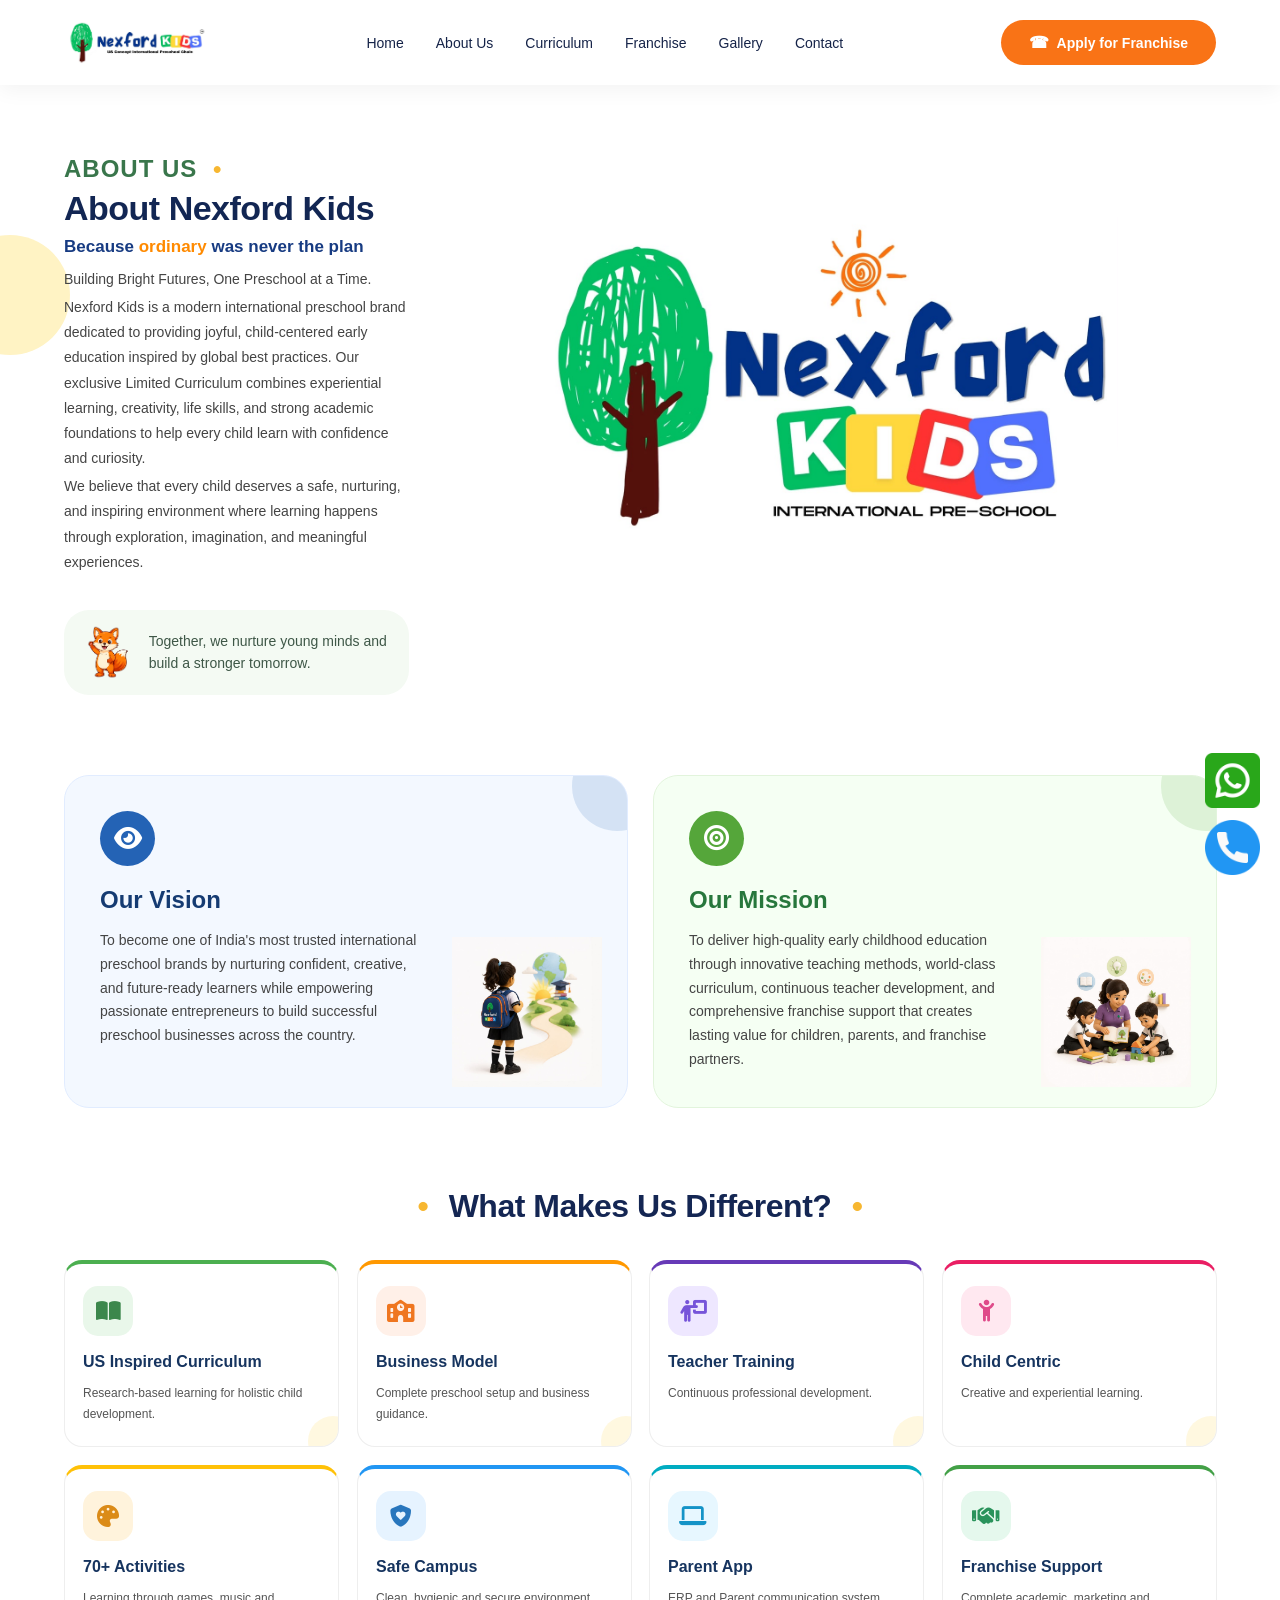
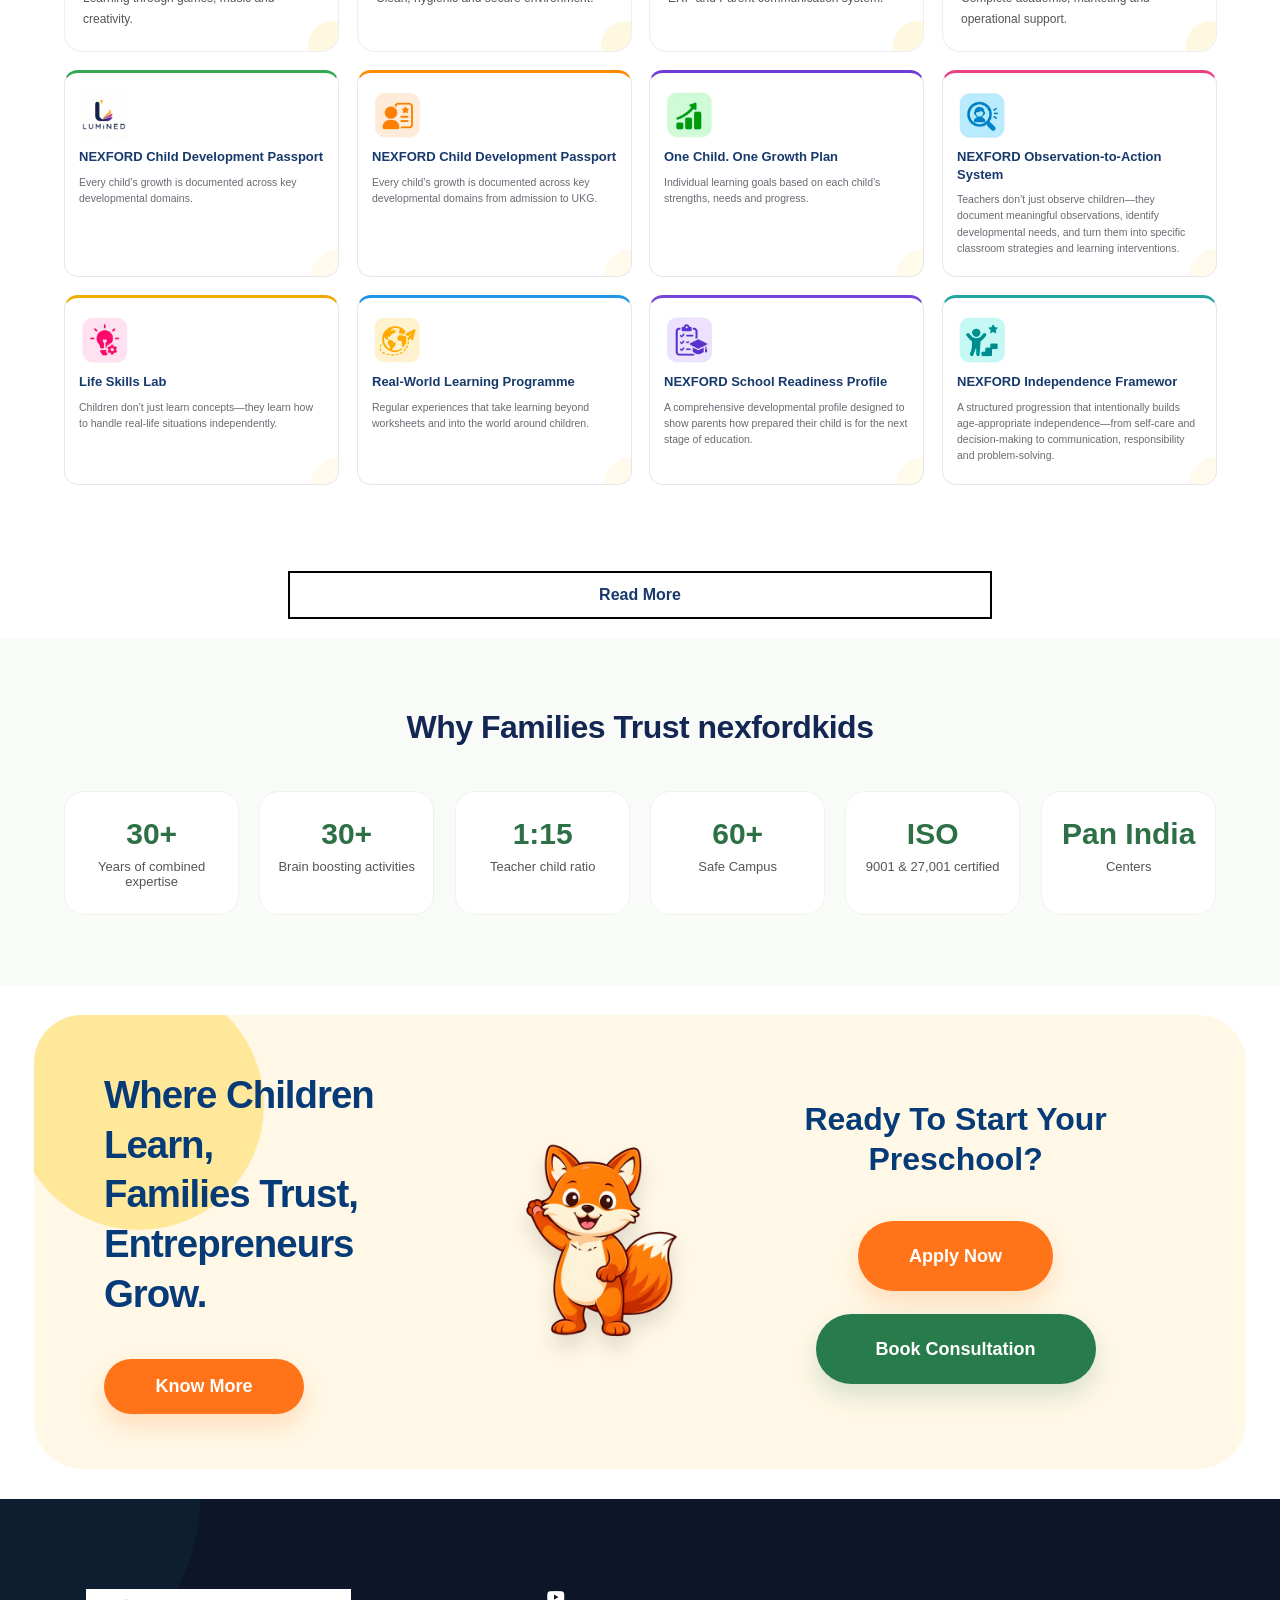
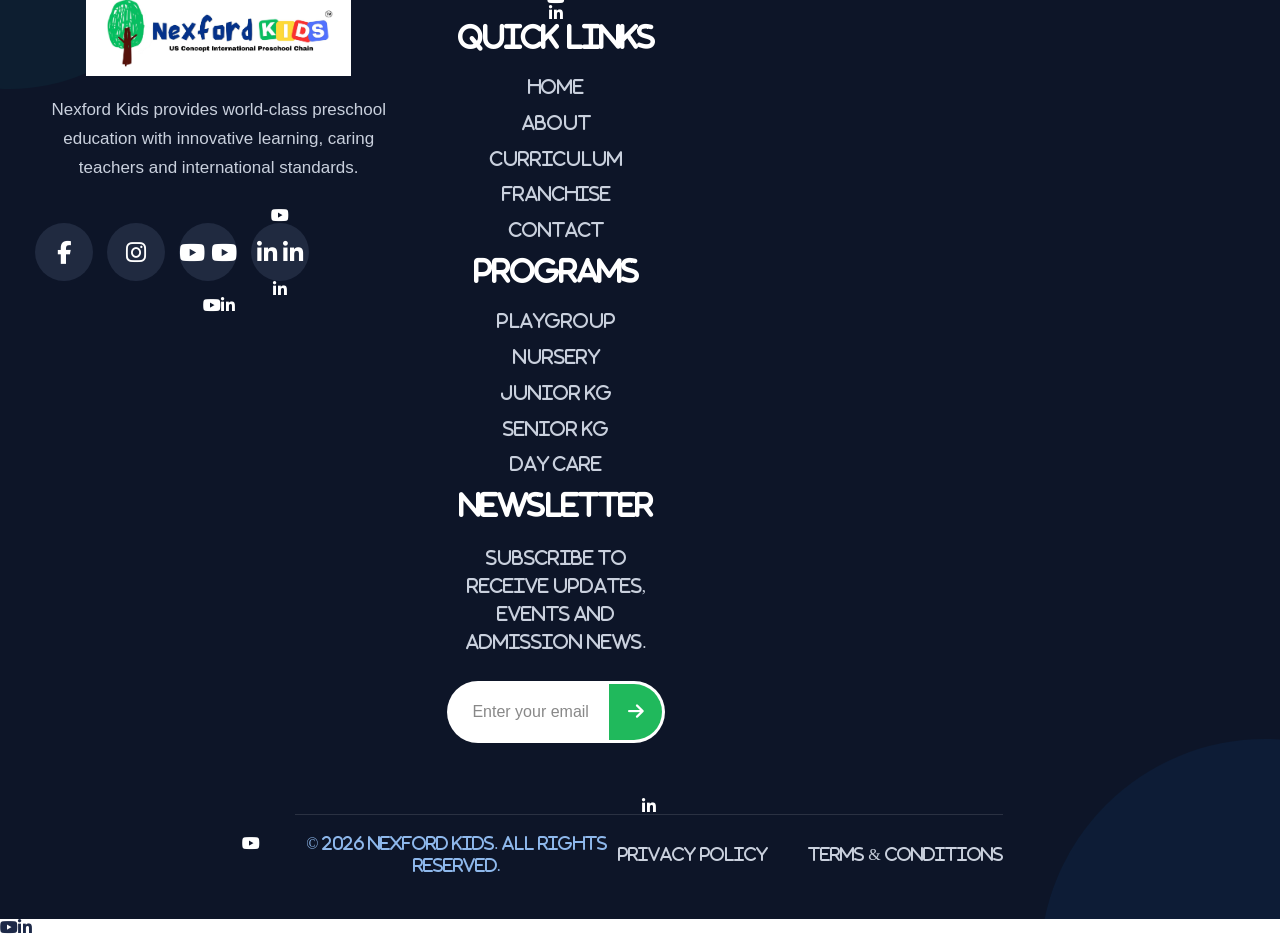
==== commit 263bc17b: "Update about.html" ====
--- a/about.html
+++ b/about.html
@@ -6707,7 +6707,7 @@
 
 
                     <li>
-                        <a href="Curriculum.html">
+                        <a href="curriculum.html">
                             Curriculum
                         </a>
                     </li>
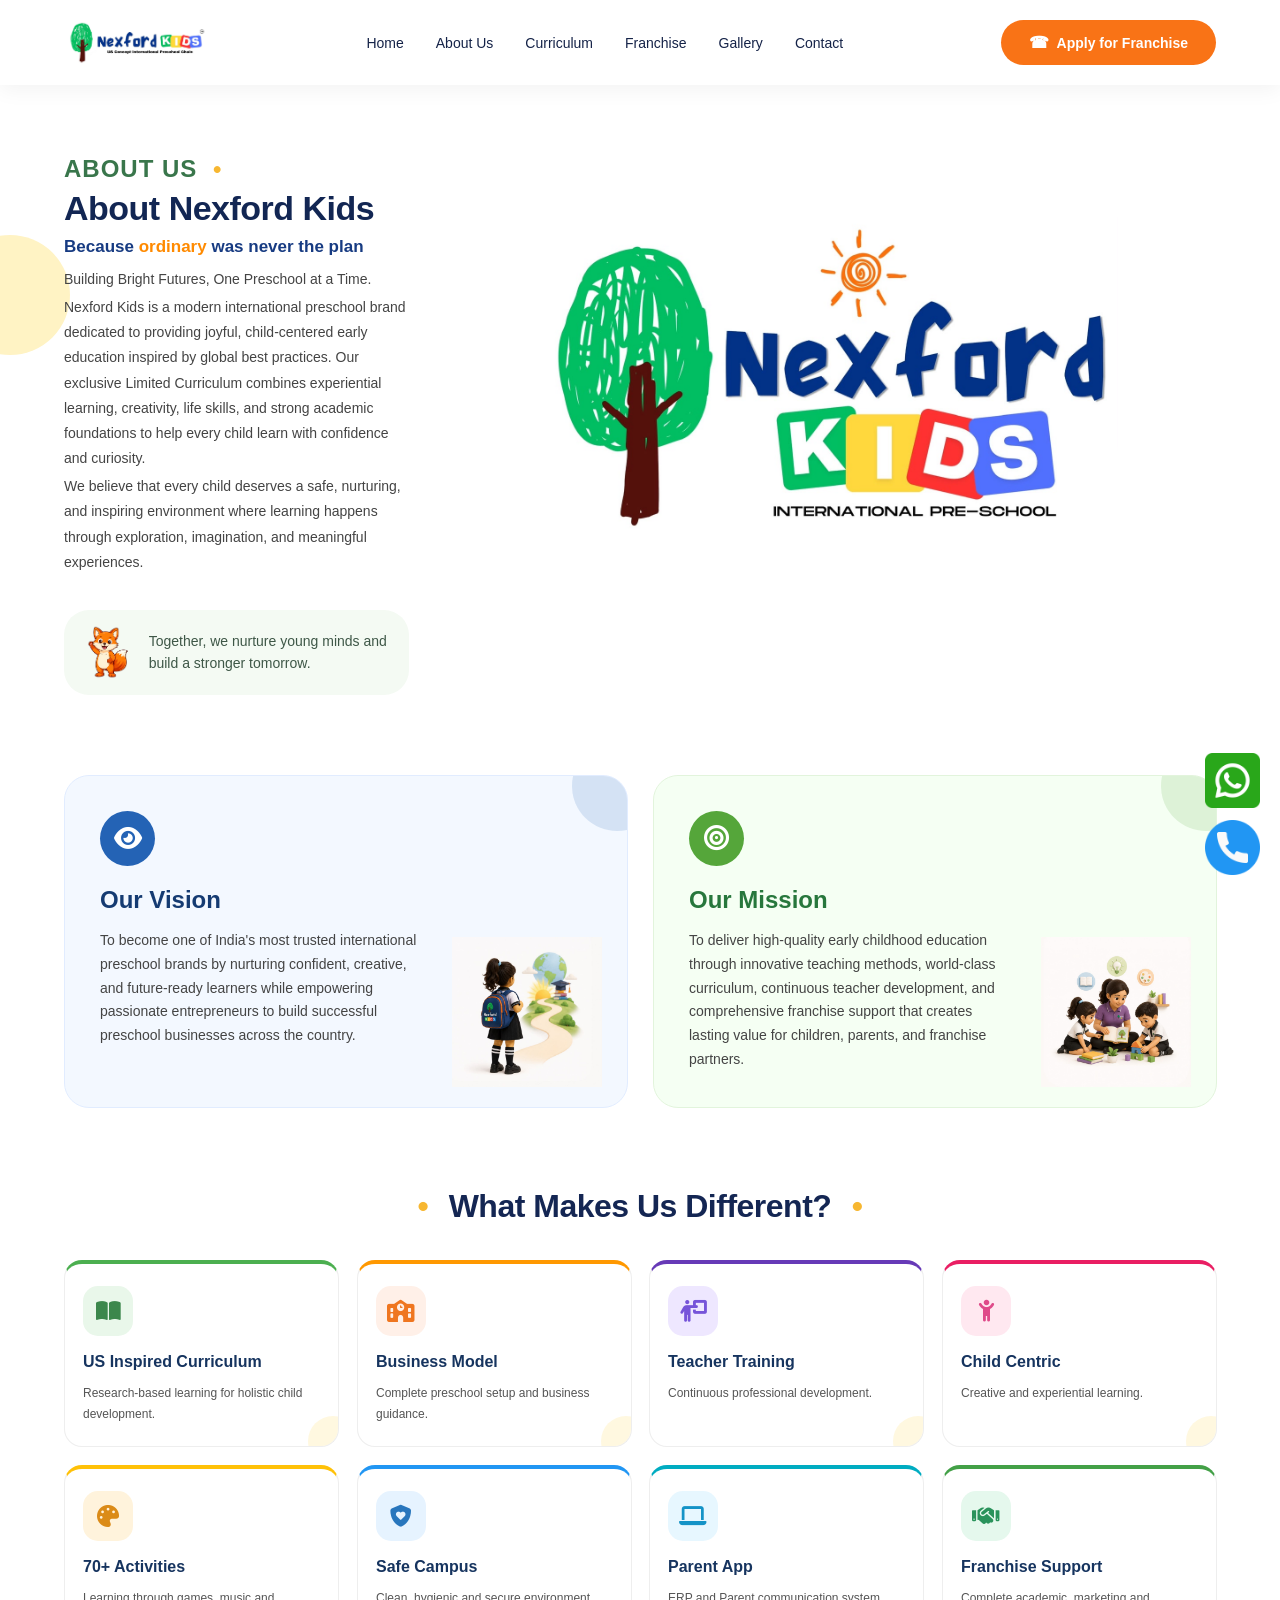
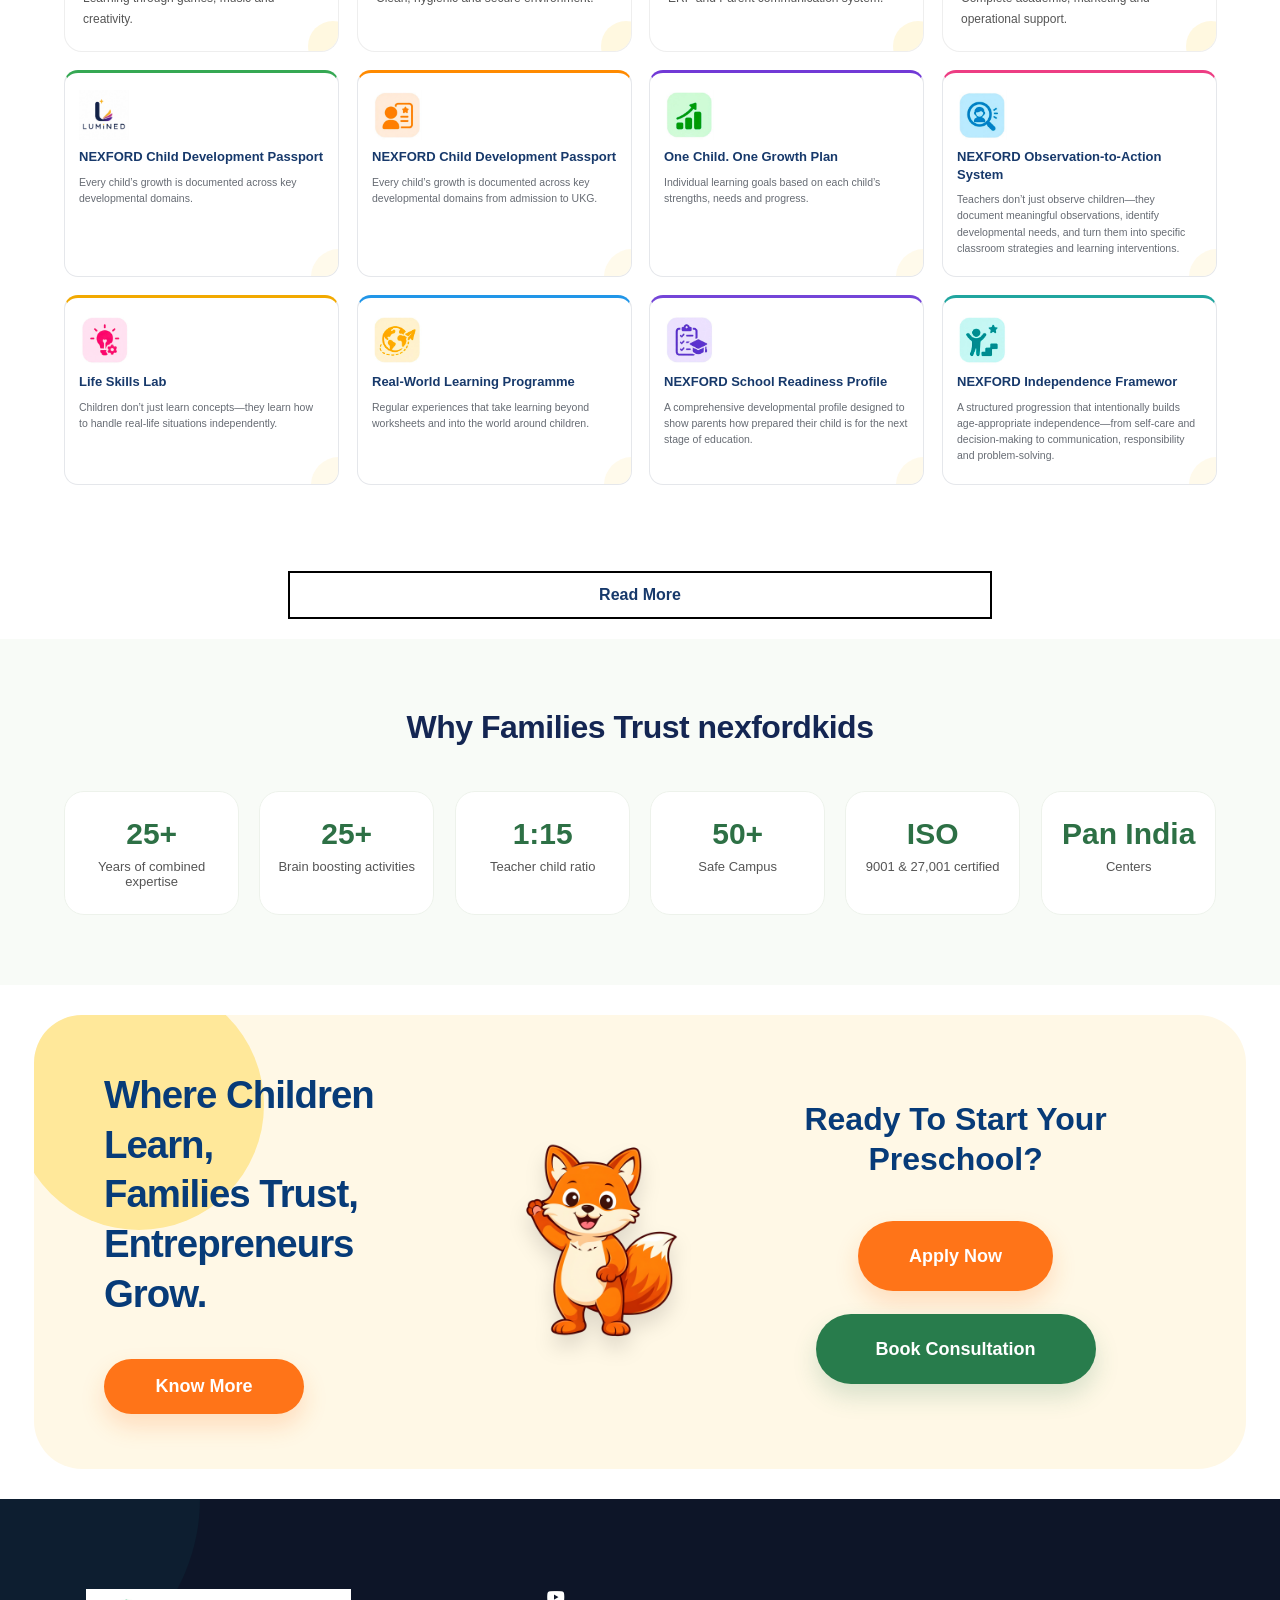
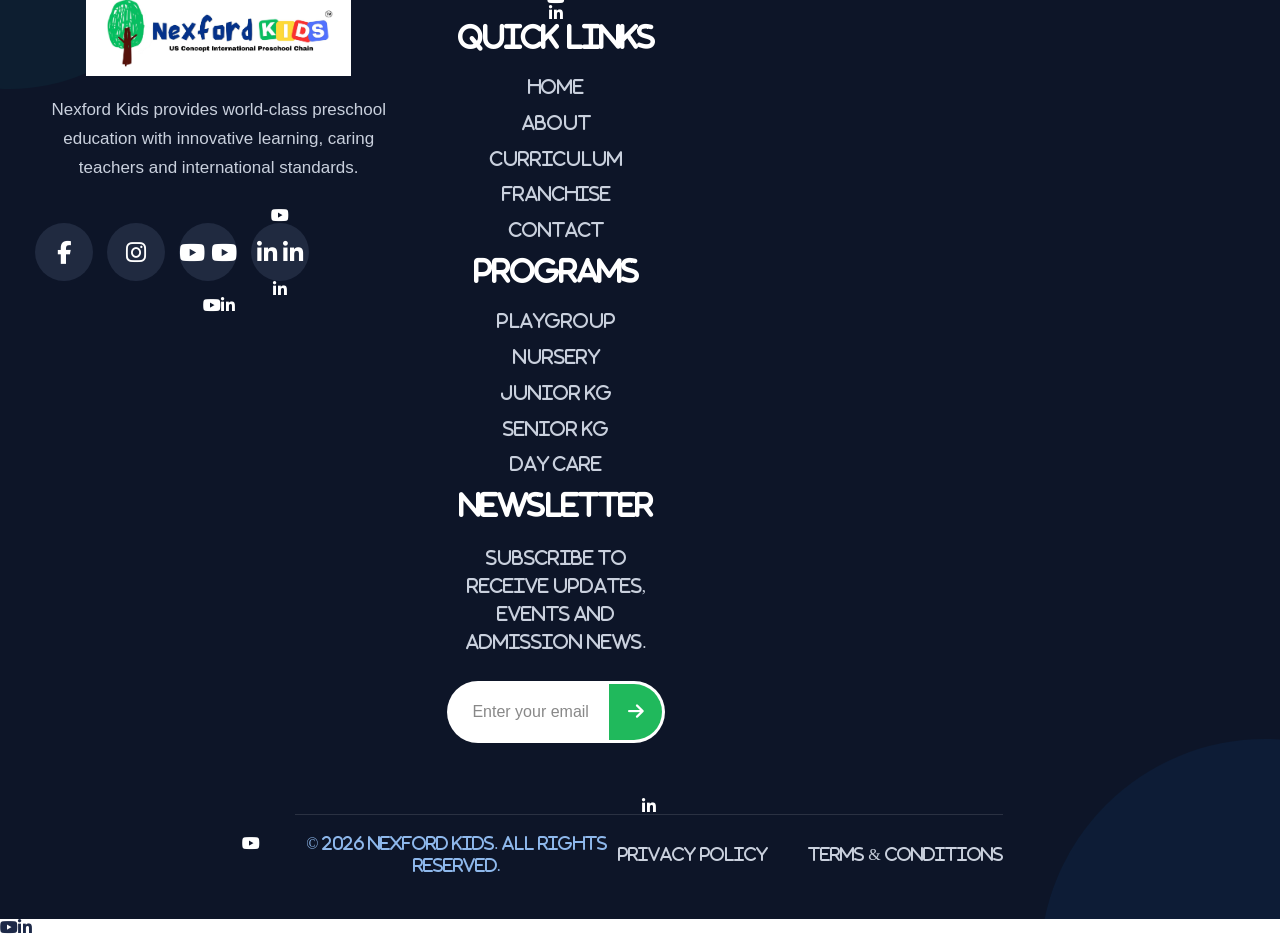
==== commit accf8961: "Update about.html" ====
--- a/about.html
+++ b/about.html
@@ -6599,7 +6599,6 @@
 
                 <div class="nk-logo">
 
-                    <!-- CHANGE THIS TO YOUR ACTUAL LOGO -->
                     <img
                         src="logo1.jpeg"
                         alt="Nexford Kids Logo"
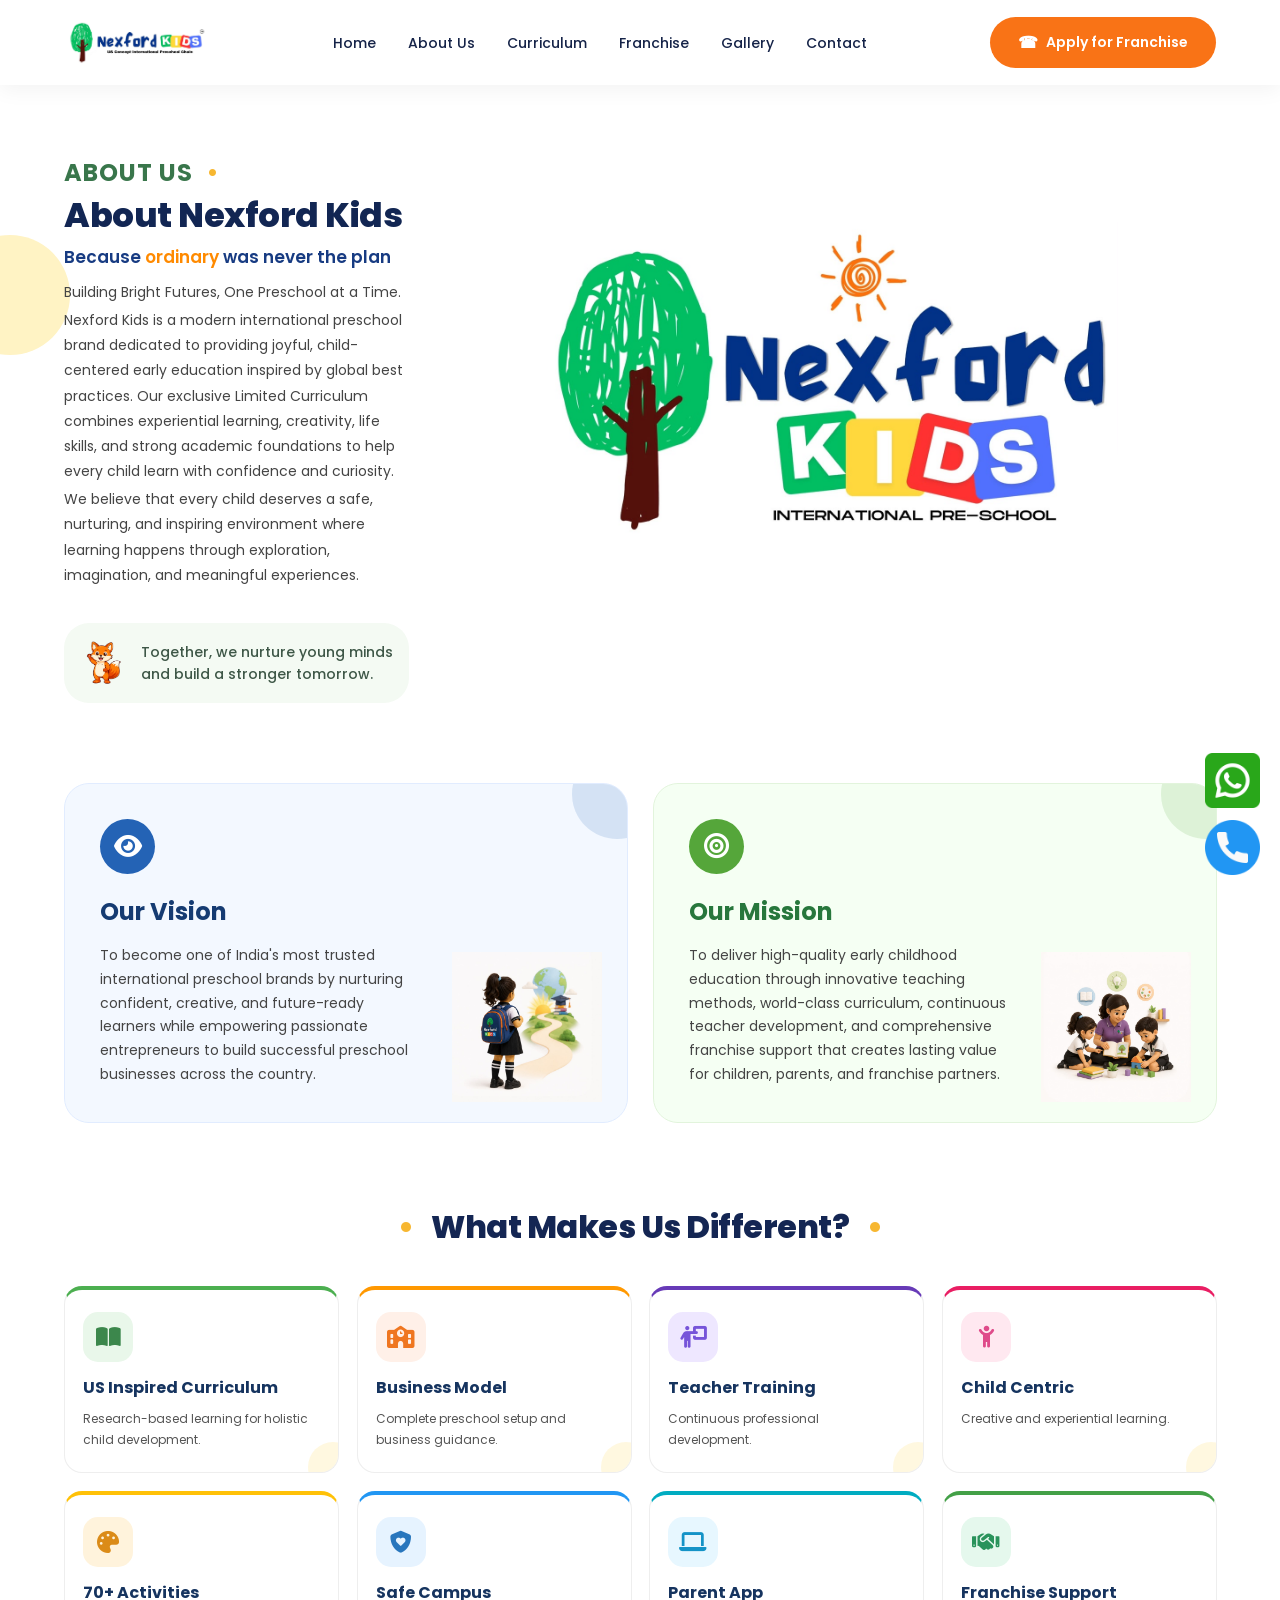
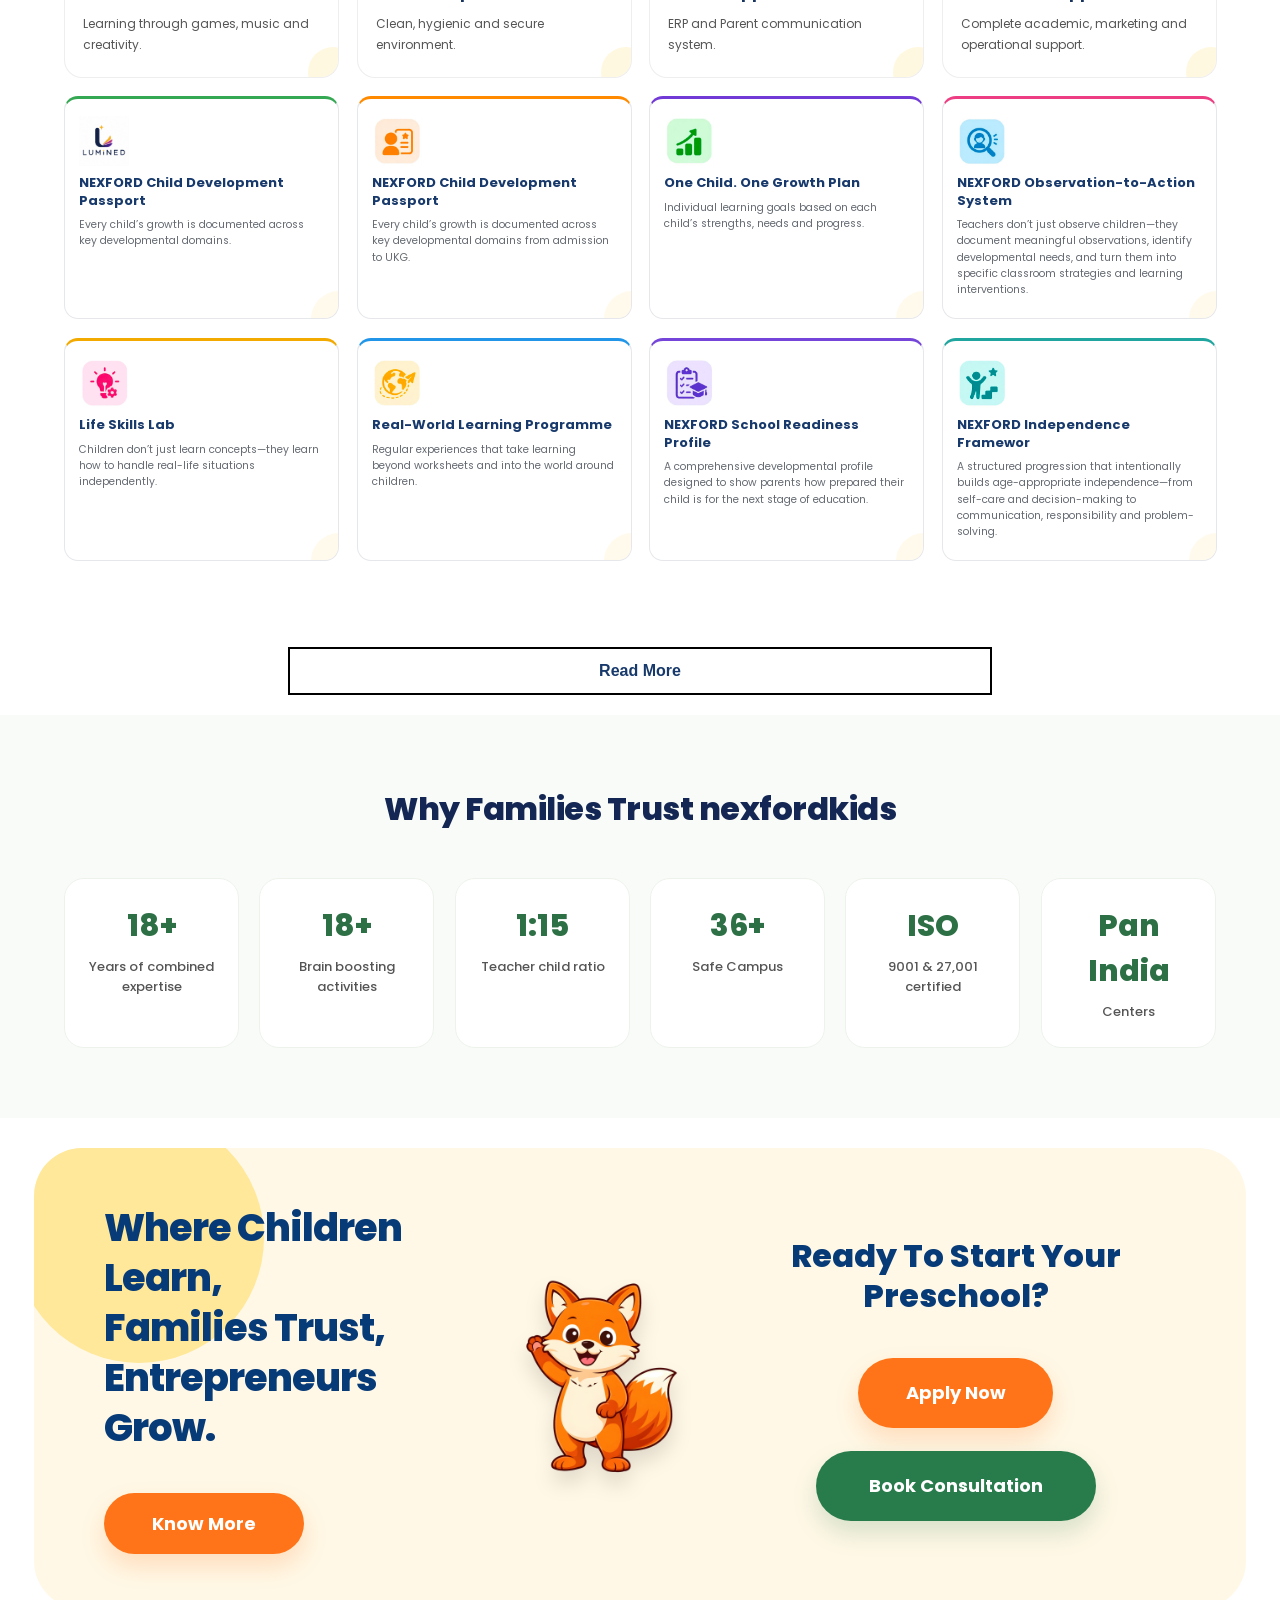
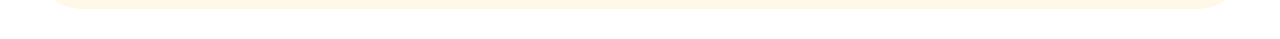
==== commit 8b0dd04e: "Update about.html" ====
--- a/about.html
+++ b/about.html
@@ -5403,1575 +5403,6 @@
 
 </section>
 
-
-
-
-<!DOCTYPE html>
-<html lang="en">
-
-<head>
-
-    <meta charset="UTF-8">
-
-    <meta
-        name="viewport"
-        content="width=device-width, initial-scale=1.0"
-    >
-
-    <title>Nexford Kids Footer</title>
-
-
-    <!-- =====================================================
-         FONT AWESOME
-    ====================================================== -->
-
-    <link
-        rel="stylesheet"
-        href="https://cdnjs.cloudflare.com/ajax/libs/font-awesome/6.5.2/css/all.min.css"
-    >
-
-
-    <style>
-
-        /* =====================================================
-           GLOBAL RESET
-        ====================================================== */
-
-        * {
-            margin: 0;
-            padding: 0;
-            box-sizing: border-box;
-        }
-
-
-        html {
-            width: 100%;
-            overflow-x: hidden;
-        }
-
-
-        body {
-            width: 100%;
-            margin: 0;
-            padding: 0;
-
-            font-family:
-                Arial,
-                Helvetica,
-                sans-serif;
-
-            overflow-x: hidden;
-        }
-
-
-        /* =====================================================
-           FOOTER
-        ====================================================== */
-
-        .nk-footer {
-
-            position: relative;
-
-            width: 100%;
-
-            background: #0d1528;
-
-            color: #ffffff;
-
-            overflow: hidden;
-        }
-
-
-        /* =====================================================
-           BACKGROUND DECORATIVE CIRCLE - LEFT
-        ====================================================== */
-
-        .nk-footer::before {
-
-            content: "";
-
-            position: absolute;
-
-            width: 380px;
-            height: 380px;
-
-            left: -180px;
-            top: -190px;
-
-            border-radius: 50%;
-
-            background:
-                rgba(
-                    16,
-                    73,
-                    86,
-                    0.18
-                );
-
-            pointer-events: none;
-        }
-
-
-        /* =====================================================
-           BACKGROUND DECORATIVE CIRCLE - RIGHT
-        ====================================================== */
-
-        .nk-footer::after {
-
-            content: "";
-
-            position: absolute;
-
-            width: 450px;
-            height: 450px;
-
-            right: -210px;
-            bottom: -270px;
-
-            border-radius: 50%;
-
-            background:
-                rgba(
-                    15,
-                    62,
-                    119,
-                    0.18
-                );
-
-            pointer-events: none;
-        }
-
-
-        /* =====================================================
-           MAIN FOOTER CONTAINER
-        ====================================================== */
-
-        .nk-footer-container {
-
-            position: relative;
-
-            z-index: 2;
-
-            width: 100%;
-
-            max-width: 1800px;
-
-            margin: 0 auto;
-
-            padding:
-                65px
-                35px
-                55px;
-
-            display: grid;
-
-            grid-template-columns:
-                1.35fr
-                0.8fr
-                0.8fr
-                1fr;
-
-            gap: 45px;
-        }
-
-
-        /* =====================================================
-           BRAND COLUMN
-        ====================================================== */
-
-        .nk-brand {
-
-            width: 100%;
-        }
-
-
-        /* =====================================================
-           LOGO CONTAINER
-        ====================================================== */
-
-        .nk-logo {
-
-            display: inline-flex;
-
-            align-items: center;
-
-            justify-content: center;
-
-            width: fit-content;
-
-            background: #ffffff;
-
-            padding:
-                7px
-                10px;
-
-            margin-bottom: 20px;
-        }
-
-
-        /* =====================================================
-           LOGO IMAGE
-        ====================================================== */
-
-        .nk-logo img {
-
-            display: block;
-
-            width: 245px;
-
-            max-width: 100%;
-
-            height: auto;
-        }
-
-
-        /* =====================================================
-           DESCRIPTION
-        ====================================================== */
-
-        .nk-description {
-
-            width: 100%;
-
-            max-width: 500px;
-
-            color: #c9d0dd;
-
-            font-size: 17px;
-
-            line-height: 1.7;
-
-            margin-bottom: 25px;
-        }
-
-
-        /* =====================================================
-           SOCIAL MEDIA
-        ====================================================== */
-
-        .nk-social {
-
-            display: flex;
-
-            align-items: center;
-
-            gap: 14px;
-        }
-
-
-        .nk-social a {
-
-            width: 58px;
-            height: 58px;
-
-            display: flex;
-
-            align-items: center;
-
-            justify-content: center;
-
-            border-radius: 50%;
-
-            background: #202a40;
-
-            color: #ffffff;
-
-            text-decoration: none;
-
-            font-size: 23px;
-
-            transition:
-                transform 0.25s ease,
-                background 0.25s ease,
-                color 0.25s ease;
-        }
-
-
-        .nk-social a:hover {
-
-            transform:
-                translateY(-4px);
-
-            background: #ffffff;
-
-            color: #0d1528;
-        }
-
-
-        /* =====================================================
-           FOOTER COLUMNS
-        ====================================================== */
-
-        .nk-column {
-
-            width: 100%;
-        }
-
-
-        /* =====================================================
-           COLUMN HEADINGS
-        ====================================================== */
-
-        .nk-column h3 {
-
-            color: #ffffff;
-
-            font-size: 27px;
-
-            font-weight: 700;
-
-            line-height: 1.2;
-
-            margin-bottom: 22px;
-        }
-
-
-        /* =====================================================
-           LINK LIST
-        ====================================================== */
-
-        .nk-links {
-
-            list-style: none;
-
-            padding: 0;
-
-            margin: 0;
-        }
-
-
-        .nk-links li {
-
-            padding: 0;
-
-            margin:
-                0
-                0
-                13px
-                0;
-        }
-
-
-        /* =====================================================
-           LINKS
-        ====================================================== */
-
-        .nk-links a {
-
-            color: #c9d0dd;
-
-            font-size: 17px;
-
-            line-height: 1.35;
-
-            text-decoration: none;
-
-            transition:
-                color 0.2s ease;
-        }
-
-
-        .nk-links a:hover {
-
-            color: #ffffff;
-        }
-
-
-        /* =====================================================
-           NEWSLETTER TEXT
-        ====================================================== */
-
-        .nk-newsletter-text {
-
-            width: 100%;
-
-            max-width: 390px;
-
-            color: #c9d0dd;
-
-            font-size: 17px;
-
-            line-height: 1.65;
-
-            margin-bottom: 25px;
-        }
-
-
-        /* =====================================================
-           NEWSLETTER FORM
-        ====================================================== */
-
-        .nk-newsletter-form {
-
-            position: relative;
-
-            width: 100%;
-
-            max-width: 400px;
-
-            height: 62px;
-        }
-
-
-        /* =====================================================
-           EMAIL INPUT
-        ====================================================== */
-
-        .nk-newsletter-form input {
-
-            width: 100%;
-
-            height: 62px;
-
-            border: none;
-
-            outline: none;
-
-            border-radius: 50px;
-
-            background: #ffffff;
-
-            color: #222222;
-
-            padding:
-                0
-                75px
-                0
-                25px;
-
-            font-size: 16px;
-        }
-
-
-        .nk-newsletter-form input::placeholder {
-
-            color: #888888;
-        }
-
-
-        /* =====================================================
-           SUBSCRIBE BUTTON
-        ====================================================== */
-
-        .nk-subscribe-btn {
-
-            position: absolute;
-
-            top: 3px;
-
-            right: 3px;
-
-            width: 53px;
-
-            height: 56px;
-
-            display: flex;
-
-            align-items: center;
-
-            justify-content: center;
-
-            border: none;
-
-            border-radius:
-                0
-                50px
-                50px
-                0;
-
-            background: #20b95c;
-
-            color: #ffffff;
-
-            font-size: 18px;
-
-            cursor: pointer;
-
-            transition:
-                background 0.25s ease;
-        }
-
-
-        .nk-subscribe-btn:hover {
-
-            background: #159447;
-        }
-
-
-        /* =====================================================
-           FOOTER BOTTOM
-        ====================================================== */
-
-        .nk-footer-bottom {
-
-            position: relative;
-
-            z-index: 3;
-
-            width:
-                calc(
-                    100% - 70px
-                );
-
-            max-width: 1800px;
-
-            min-height: 80px;
-
-            margin: 0 auto;
-
-            border-top:
-                1px solid
-                rgba(
-                    255,
-                    255,
-                    255,
-                    0.12
-                );
-
-            display: flex;
-
-            align-items: center;
-
-            justify-content: space-between;
-        }
-
-
-        /* =====================================================
-           COPYRIGHT
-        ====================================================== */
-
-        .nk-copyright {
-
-            color: #8eb8ec;
-
-            font-size: 16px;
-
-            line-height: 1.4;
-        }
-
-
-        /* =====================================================
-           BOTTOM LINKS
-        ====================================================== */
-
-        .nk-bottom-links {
-
-            display: flex;
-
-            align-items: center;
-
-            gap: 40px;
-        }
-
-
-        .nk-bottom-links a {
-
-            color: #c9d0dd;
-
-            font-size: 16px;
-
-            text-decoration: none;
-
-            white-space: nowrap;
-
-            transition:
-                color 0.2s ease;
-        }
-
-
-        .nk-bottom-links a:hover {
-
-            color: #ffffff;
-        }
-
-
-        /* =====================================================
-           TABLET
-        ====================================================== */
-
-        @media (max-width: 1100px) {
-
-
-            .nk-footer-container {
-
-                grid-template-columns:
-                    1.2fr
-                    1fr
-                    1fr;
-
-                padding:
-                    55px
-                    30px
-                    50px;
-
-                gap: 40px;
-            }
-
-
-            .nk-brand {
-
-                grid-column:
-                    1 / -1;
-            }
-
-
-            .nk-footer-bottom {
-
-                width:
-                    calc(
-                        100% - 60px
-                    );
-            }
-
-        }
-
-
-        /* =====================================================
-           MOBILE
-        ====================================================== */
-
-        @media (max-width: 768px) {
-
-
-            /* -------------------------------------------------
-               FOOTER
-            -------------------------------------------------- */
-
-            .nk-footer {
-
-                width: 100%;
-
-                overflow: hidden;
-            }
-
-
-            /* -------------------------------------------------
-               DECORATIVE CIRCLES
-            -------------------------------------------------- */
-
-            .nk-footer::before {
-
-                width: 300px;
-
-                height: 300px;
-
-                left: -170px;
-
-                top: -130px;
-            }
-
-
-            .nk-footer::after {
-
-                width: 350px;
-
-                height: 350px;
-
-                right: -190px;
-
-                bottom: -180px;
-            }
-
-
-            /* -------------------------------------------------
-               CONTAINER
-            -------------------------------------------------- */
-
-            .nk-footer-container {
-
-                width: 100%;
-
-                padding:
-                    45px
-                    20px
-                    40px;
-
-                display: flex;
-
-                flex-direction: column;
-
-                align-items: center;
-
-                gap: 38px;
-            }
-
-
-            /* -------------------------------------------------
-               BRAND
-            -------------------------------------------------- */
-
-            .nk-brand {
-
-                width: 100%;
-
-                display: flex;
-
-                flex-direction: column;
-
-                align-items: center;
-
-                text-align: center;
-            }
-
-
-            /* -------------------------------------------------
-               LOGO
-            -------------------------------------------------- */
-
-            .nk-logo {
-
-                margin-left: auto;
-
-                margin-right: auto;
-
-                margin-bottom: 18px;
-
-                padding:
-                    6px
-                    9px;
-            }
-
-
-            .nk-logo img {
-
-                width: 200px;
-            }
-
-
-            /* -------------------------------------------------
-               DESCRIPTION
-            -------------------------------------------------- */
-
-            .nk-description {
-
-                max-width: 500px;
-
-                margin-left: auto;
-
-                margin-right: auto;
-
-                font-size: 16px;
-
-                line-height: 1.6;
-
-                margin-bottom: 20px;
-
-                text-align: center;
-            }
-
-
-            /* -------------------------------------------------
-               SOCIAL
-            -------------------------------------------------- */
-
-            .nk-social {
-
-                width: 100%;
-
-                justify-content: center;
-
-                gap: 11px;
-            }
-
-
-            .nk-social a {
-
-                width: 50px;
-
-                height: 50px;
-
-                font-size: 20px;
-            }
-
-
-            /* -------------------------------------------------
-               COLUMNS
-            -------------------------------------------------- */
-
-            .nk-column {
-
-                width: 100%;
-
-                display: flex;
-
-                flex-direction: column;
-
-                align-items: center;
-
-                text-align: center;
-            }
-
-
-            /* -------------------------------------------------
-               COLUMN HEADINGS
-            -------------------------------------------------- */
-
-            .nk-column h3 {
-
-                width: 100%;
-
-                font-size: 25px;
-
-                line-height: 1.2;
-
-                margin-bottom: 18px;
-
-                text-align: center;
-            }
-
-
-            /* -------------------------------------------------
-               LINKS
-            -------------------------------------------------- */
-
-            .nk-links {
-
-                width: 100%;
-
-                padding: 0;
-
-                margin: 0;
-
-                text-align: center;
-            }
-
-
-            .nk-links li {
-
-                width: 100%;
-
-                margin-bottom: 10px;
-
-                text-align: center;
-            }
-
-
-            .nk-links a {
-
-                display: inline-block;
-
-                font-size: 16px;
-
-                text-align: center;
-            }
-
-
-            /* -------------------------------------------------
-               NEWSLETTER
-            -------------------------------------------------- */
-
-            .nk-newsletter-text {
-
-                width: 100%;
-
-                max-width: 450px;
-
-                font-size: 16px;
-
-                line-height: 1.6;
-
-                margin-left: auto;
-
-                margin-right: auto;
-
-                margin-bottom: 20px;
-
-                text-align: center;
-            }
-
-
-            /* -------------------------------------------------
-               NEWSLETTER FORM
-            -------------------------------------------------- */
-
-            .nk-newsletter-form {
-
-                width: 100%;
-
-                max-width: 380px;
-
-                height: 58px;
-
-                margin:
-                    0
-                    auto;
-            }
-
-
-            .nk-newsletter-form input {
-
-                width: 100%;
-
-                height: 58px;
-
-                font-size: 15px;
-
-                padding-left: 20px;
-
-                padding-right: 65px;
-            }
-
-
-            .nk-subscribe-btn {
-
-                width: 50px;
-
-                height: 52px;
-
-                top: 3px;
-
-                right: 3px;
-
-                font-size: 17px;
-            }
-
-
-            /* -------------------------------------------------
-               BOTTOM
-            -------------------------------------------------- */
-
-            .nk-footer-bottom {
-
-                width: 100%;
-
-                min-height: auto;
-
-                padding:
-                    22px
-                    20px;
-
-                display: flex;
-
-                flex-direction: column;
-
-                align-items: center;
-
-                justify-content: center;
-
-                gap: 12px;
-
-                text-align: center;
-            }
-
-
-            /* -------------------------------------------------
-               COPYRIGHT
-            -------------------------------------------------- */
-
-            .nk-copyright {
-
-                width: 100%;
-
-                font-size: 14px;
-
-                line-height: 1.5;
-
-                text-align: center;
-            }
-
-
-            /* -------------------------------------------------
-               PRIVACY / TERMS
-            -------------------------------------------------- */
-
-            .nk-bottom-links {
-
-                width: 100%;
-
-                display: flex;
-
-                align-items: center;
-
-                justify-content: center;
-
-                gap: 20px;
-
-                flex-wrap: wrap;
-            }
-
-
-            .nk-bottom-links a {
-
-                font-size: 13px;
-
-                white-space: normal;
-
-                text-align: center;
-            }
-
-        }
-
-
-        /* =====================================================
-           SMALL MOBILE
-        ====================================================== */
-
-        @media (max-width: 420px) {
-
-
-            .nk-footer-container {
-
-                padding:
-                    38px
-                    16px
-                    32px;
-
-                gap: 34px;
-            }
-
-
-            .nk-logo img {
-
-                width: 180px;
-            }
-
-
-            .nk-description {
-
-                font-size: 15px;
-
-                line-height: 1.55;
-            }
-
-
-            .nk-column h3 {
-
-                font-size: 23px;
-
-                margin-bottom: 16px;
-            }
-
-
-            .nk-links a {
-
-                font-size: 15px;
-            }
-
-
-            .nk-links li {
-
-                margin-bottom: 9px;
-            }
-
-
-            .nk-social {
-
-                gap: 10px;
-            }
-
-
-            .nk-social a {
-
-                width: 47px;
-
-                height: 47px;
-
-                font-size: 18px;
-            }
-
-
-            .nk-newsletter-text {
-
-                font-size: 15px;
-            }
-
-
-            .nk-copyright {
-
-                font-size: 13px;
-            }
-
-
-            .nk-bottom-links {
-
-                gap:
-                    12px
-                    20px;
-            }
-
-
-            .nk-bottom-links a {
-
-                font-size: 12px;
-            }
-
-        }
-
-
-        /* =====================================================
-           VERY SMALL MOBILE
-        ====================================================== */
-
-        @media (max-width: 320px) {
-
-
-            .nk-footer-container {
-
-                padding-left: 13px;
-
-                padding-right: 13px;
-
-                gap: 30px;
-            }
-
-
-            .nk-logo img {
-
-                width: 165px;
-            }
-
-
-            .nk-description {
-
-                font-size: 14px;
-            }
-
-
-            .nk-column h3 {
-
-                font-size: 21px;
-            }
-
-
-            .nk-links a {
-
-                font-size: 14px;
-            }
-
-
-            .nk-social a {
-
-                width: 44px;
-
-                height: 44px;
-
-                font-size: 17px;
-            }
-
-
-            .nk-newsletter-text {
-
-                font-size: 14px;
-            }
-
-
-            .nk-copyright {
-
-                font-size: 12px;
-            }
-
-
-            .nk-bottom-links a {
-
-                font-size: 11px;
-            }
-
-        }
-
-    </style>
-
-</head>
-
-
-<body>
-
-
-    <!-- =====================================================
-         FOOTER START
-    ====================================================== -->
-
-    <footer class="nk-footer">
-
-
-        <!-- =================================================
-             MAIN FOOTER
-        ================================================== -->
-
-        <div class="nk-footer-container">
-
-
-            <!-- =============================================
-                 BRAND
-            ============================================== -->
-
-            <div class="nk-brand">
-
-
-                <div class="nk-logo">
-
-                    <img
-                        src="logo1.jpeg"
-                        alt="Nexford Kids Logo"
-                    >
-
-                </div>
-
-
-                <p class="nk-description">
-
-                    Nexford Kids provides world-class preschool
-                    education with innovative learning, caring
-                    teachers and international standards.
-
-                </p>
-
-
-                <!-- SOCIAL ICONS -->
-
-                <div class="nk-social">
-
-
-                    <a
-                        href="https://www.facebook.com/share/1E54j73Cj1/?mibextid=wwXIfr"
-                        aria-label="Facebook"
-                    >
-
-                        <i
-                            class="fab fa-facebook-f"
-                        ></i>
-
-                    </a>
-
-
-                    <a
-                        href="https://www.instagram.com/nexfordkids?igsi=cGZ1NHl6c2Y4MHo0&utm_source=qr"
-                        aria-label="Instagram"
-                    >
-
-                        <i
-                            class="fab fa-instagram"
-                        ></i>
-
-                    </a>
-
-
-                    <a
-                        href="https://youtube.com/@nexfordkids?si=gv1fNV5lV9g1VR-l"><i class="fab fa-youtube"
-                        aria-label="YouTube"
-                    >
-
-                        <i
-                            class="fab fa-youtube"
-                        ></i>
-
-                    </a>
-
-
-                    <a
-                        href="https://www.linkedin.com/in/deepakyadav-founder?utm_source=share_via&utm_content=profile&utm_medium=member_ios"><i class="fab fa-linkedin-in"
-                        aria-label="LinkedIn"
-                    >
-
-                        <i
-                            class="fab fa-linkedin-in"
-                        ></i>
-
-                    </a>
-
-
-                </div>
-
-            </div>
-
-
-            <!-- =============================================
-                 QUICK LINKS
-            ============================================== -->
-
-            <div
-                class="nk-column nk-quick-links"
-            >
-
-
-                <h3>
-                    Quick Links
-                </h3>
-
-
-                <ul class="nk-links">
-
-
-                    <li>
-                        <a href="index.html">
-                            Home
-                        </a>
-                    </li>
-
-
-                    <li>
-                        <a href="about.html">
-                            About
-                        </a>
-                    </li>
-
-
-                    <li>
-                        <a href="curriculum.html">
-                            Curriculum
-                        </a>
-                    </li>
-
-
-                    <li>
-                        <a href="franchise.html">
-                            Franchise
-                        </a>
-                    </li>
-
-
-                    <li>
-                        <a href="contact.html">
-                            Contact
-                        </a>
-                    </li>
-
-
-                </ul>
-
-
-            </div>
-
-
-            <!-- =============================================
-                 PROGRAMS
-            ============================================== -->
-
-            <div
-                class="nk-column nk-programs"
-            >
-
-
-                <h3>
-                    Programs
-                </h3>
-
-
-                <ul class="nk-links">
-
-
-                    <li>
-                        <a href="#">
-                            Playgroup
-                        </a>
-                    </li>
-
-
-                    <li>
-                        <a href="#">
-                            Nursery
-                        </a>
-                    </li>
-
-
-                    <li>
-                        <a href="#">
-                            Junior KG
-                        </a>
-                    </li>
-
-
-                    <li>
-                        <a href="#">
-                            Senior KG
-                        </a>
-                    </li>
-
-
-                    <li>
-                        <a href="#">
-                            Day Care
-                        </a>
-                    </li>
-
-
-                </ul>
-
-
-            </div>
-
-
-            <!-- =============================================
-                 NEWSLETTER
-            ============================================== -->
-
-            <div
-                class="nk-column nk-newsletter"
-            >
-
-
-                <h3>
-                    Newsletter
-                </h3>
-
-
-                <p class="nk-newsletter-text">
-
-                    Subscribe to receive updates, events
-                    and admission news.
-
-                </p>
-
-
-                <form
-                    class="nk-newsletter-form"
-                    id="nkNewsletterForm"
-                >
-
-
-                    <input
-                        type="email"
-                        id="nkEmail"
-                        placeholder="Enter your email"
-                        autocomplete="email"
-                        required
-                    >
-
-
-                    <button
-                        type="submit"
-                        class="nk-subscribe-btn"
-                        aria-label="Subscribe"
-                    >
-
-                        <i
-                            class="fas fa-arrow-right"
-                        ></i>
-
-                    </button>
-
-
-                </form>
-
-
-            </div>
-
-
-        </div>
-
-
-        <!-- =================================================
-             FOOTER BOTTOM
-        ================================================== -->
-
-        <div class="nk-footer-bottom">
-
-
-            <div class="nk-copyright">
-
-                © 2026 Nexford Kids.
-                All Rights Reserved.
-
-            </div>
-
-
-            <div class="nk-bottom-links">
-
-
-                <a href="privacy-policy.html">
-                    Privacy Policy
-                </a>
-
-
-                <a href="terms.html">
-                    Terms &amp; Conditions
-                </a>
-
-
-            </div>
-
-
-        </div>
-
-
-    </footer>
-
-
-    <!-- =====================================================
-         JAVASCRIPT
-    ====================================================== -->
-
-    <script>
-
-
-        /* =================================================
-           NEWSLETTER
-        ================================================== */
-
-        const newsletterForm =
-            document.getElementById(
-                "nkNewsletterForm"
-            );
-
-
-        if (newsletterForm) {
-
-
-            newsletterForm.addEventListener(
-                "submit",
-                function (event) {
-
-
-                    event.preventDefault();
-
-
-                    const emailInput =
-                        document.getElementById(
-                            "nkEmail"
-                        );
-
-
-                    const email =
-                        emailInput.value.trim();
-
-
-                    if (!email) {
-
-                        return;
-
-                    }
-
-
-                    alert(
-                        "Thank you for subscribing!"
-                    );
-
-
-                    emailInput.value = "";
-
-
-                }
-            );
-
-        }
-
-
-        /* =================================================
-           AUTOMATIC YEAR
-        ================================================== */
-
-        const year =
-            new Date().getFullYear();
-
-
-        const copyright =
-            document.querySelector(
-                ".nk-copyright"
-            );
-
-
-        if (copyright) {
-
-            copyright.innerHTML =
-                "© " +
-                year +
-                " Nexford Kids. All Rights Reserved.";
-
-        }
-
-
-    </script>
-
-
 </body>
 
 </html>
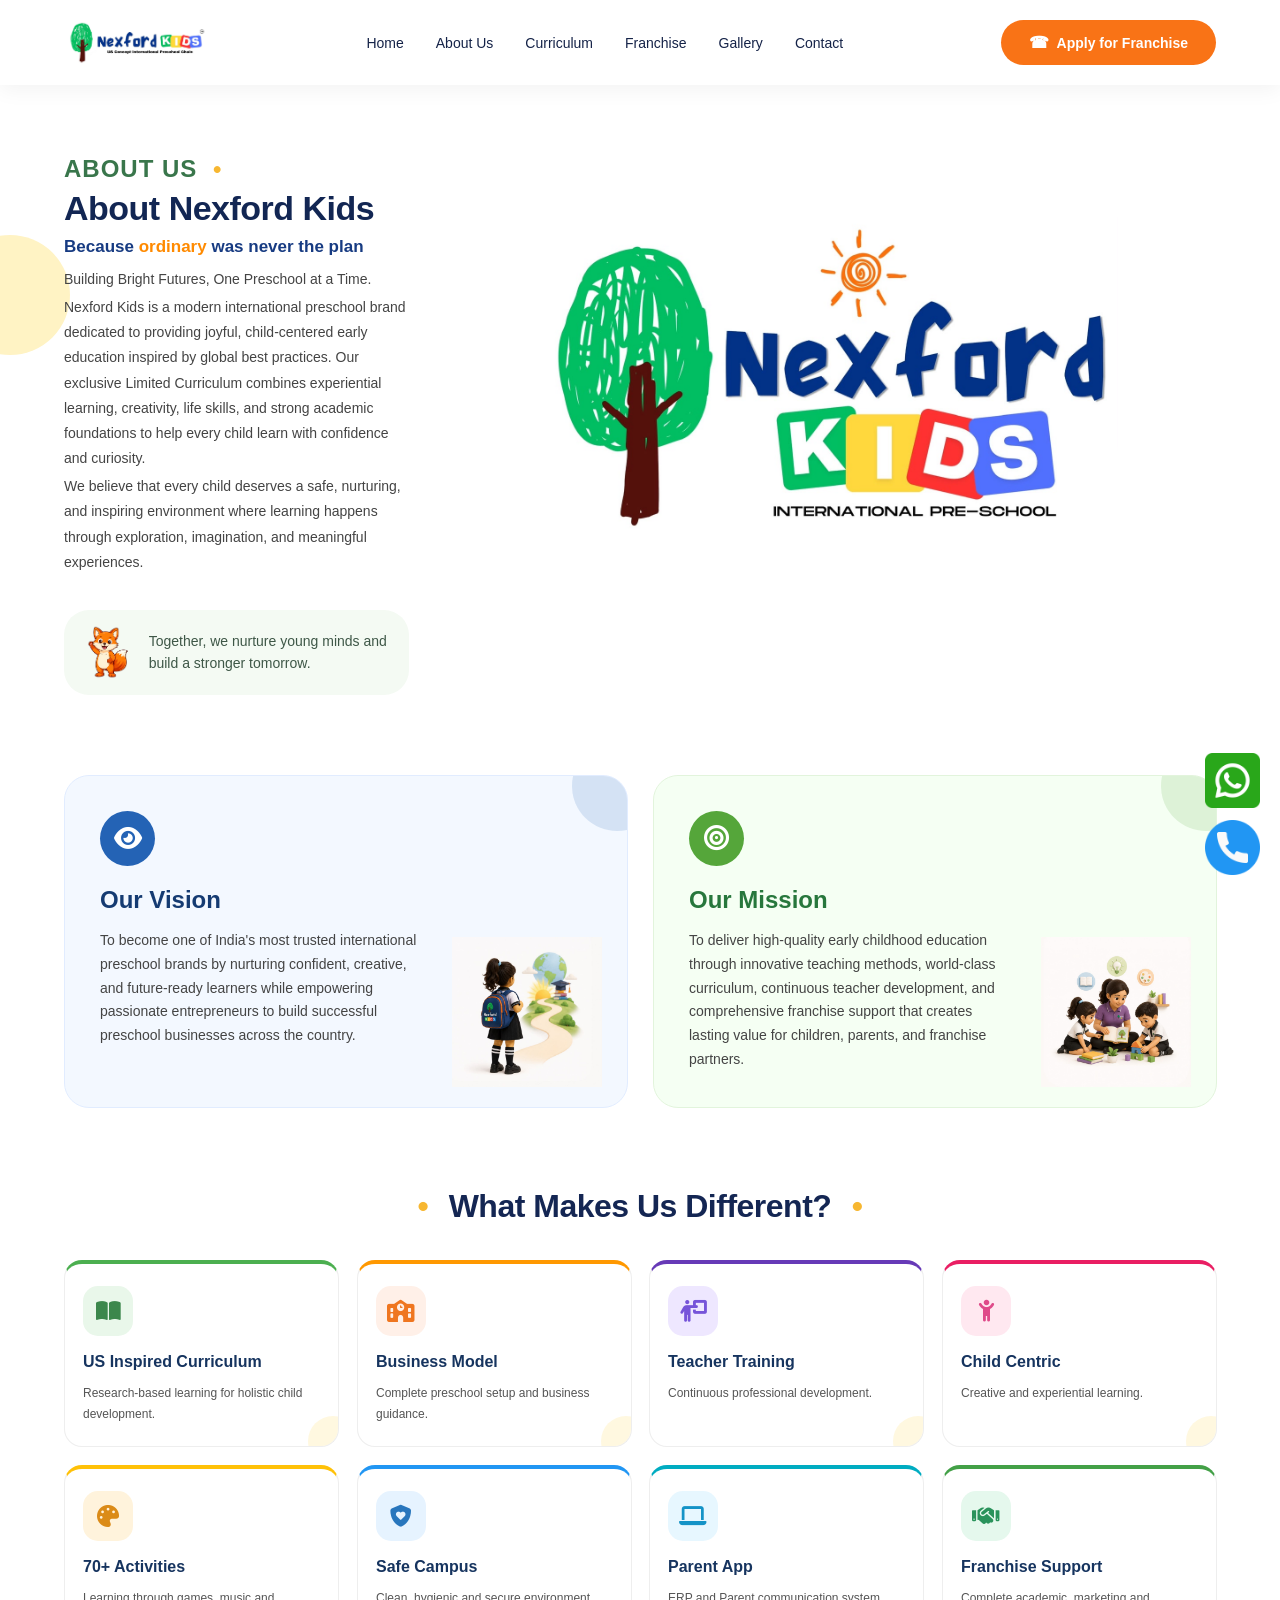
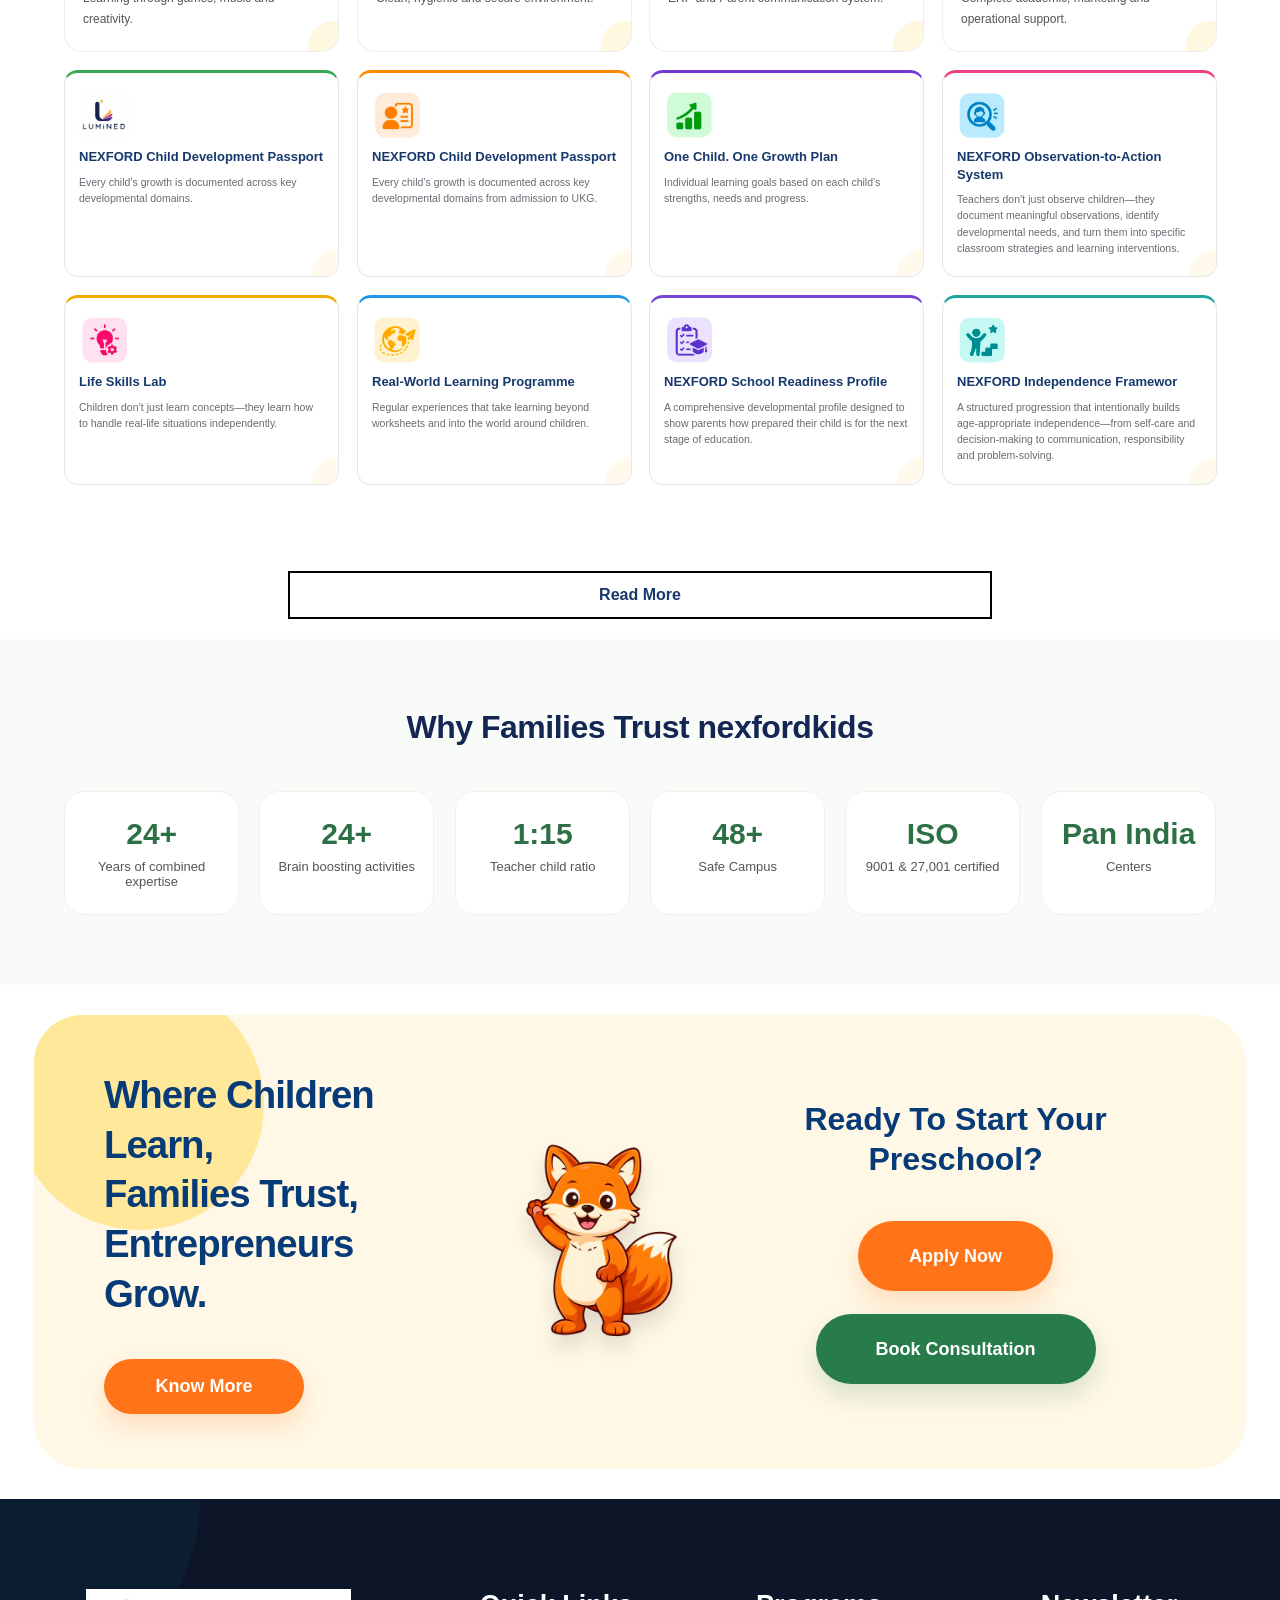
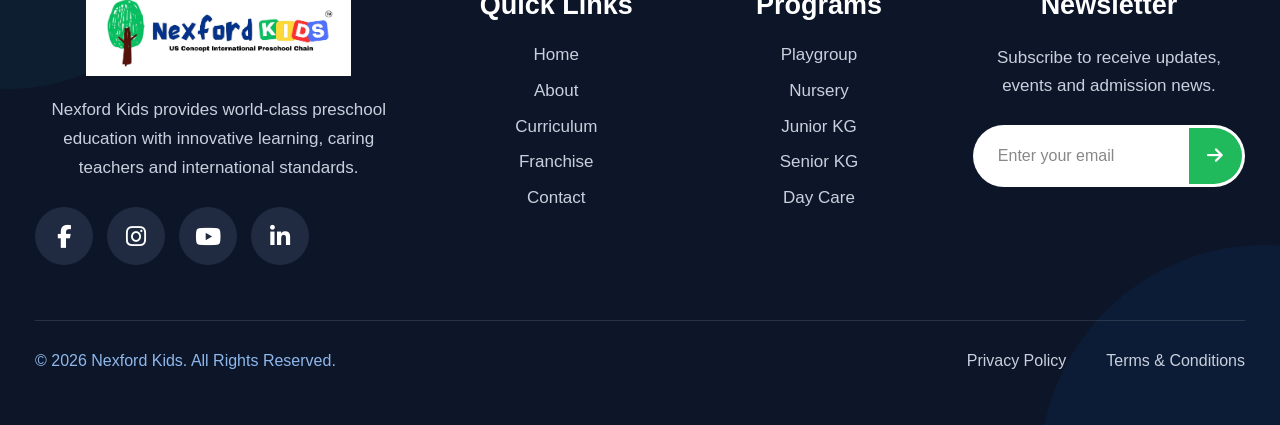
==== commit 2b8f9704: "Update about.html" ====
--- a/about.html
+++ b/about.html
@@ -5918,5 +5918,15 @@
 
 </script>
 
+<div id="footer-container"></div>
+
+<script>
+fetch("footer.html")
+.then(response => response.text())
+.then(data => {
+    document.getElementById("footer-container").innerHTML = data;
+});
+</script>
+
 </body>
 </html>
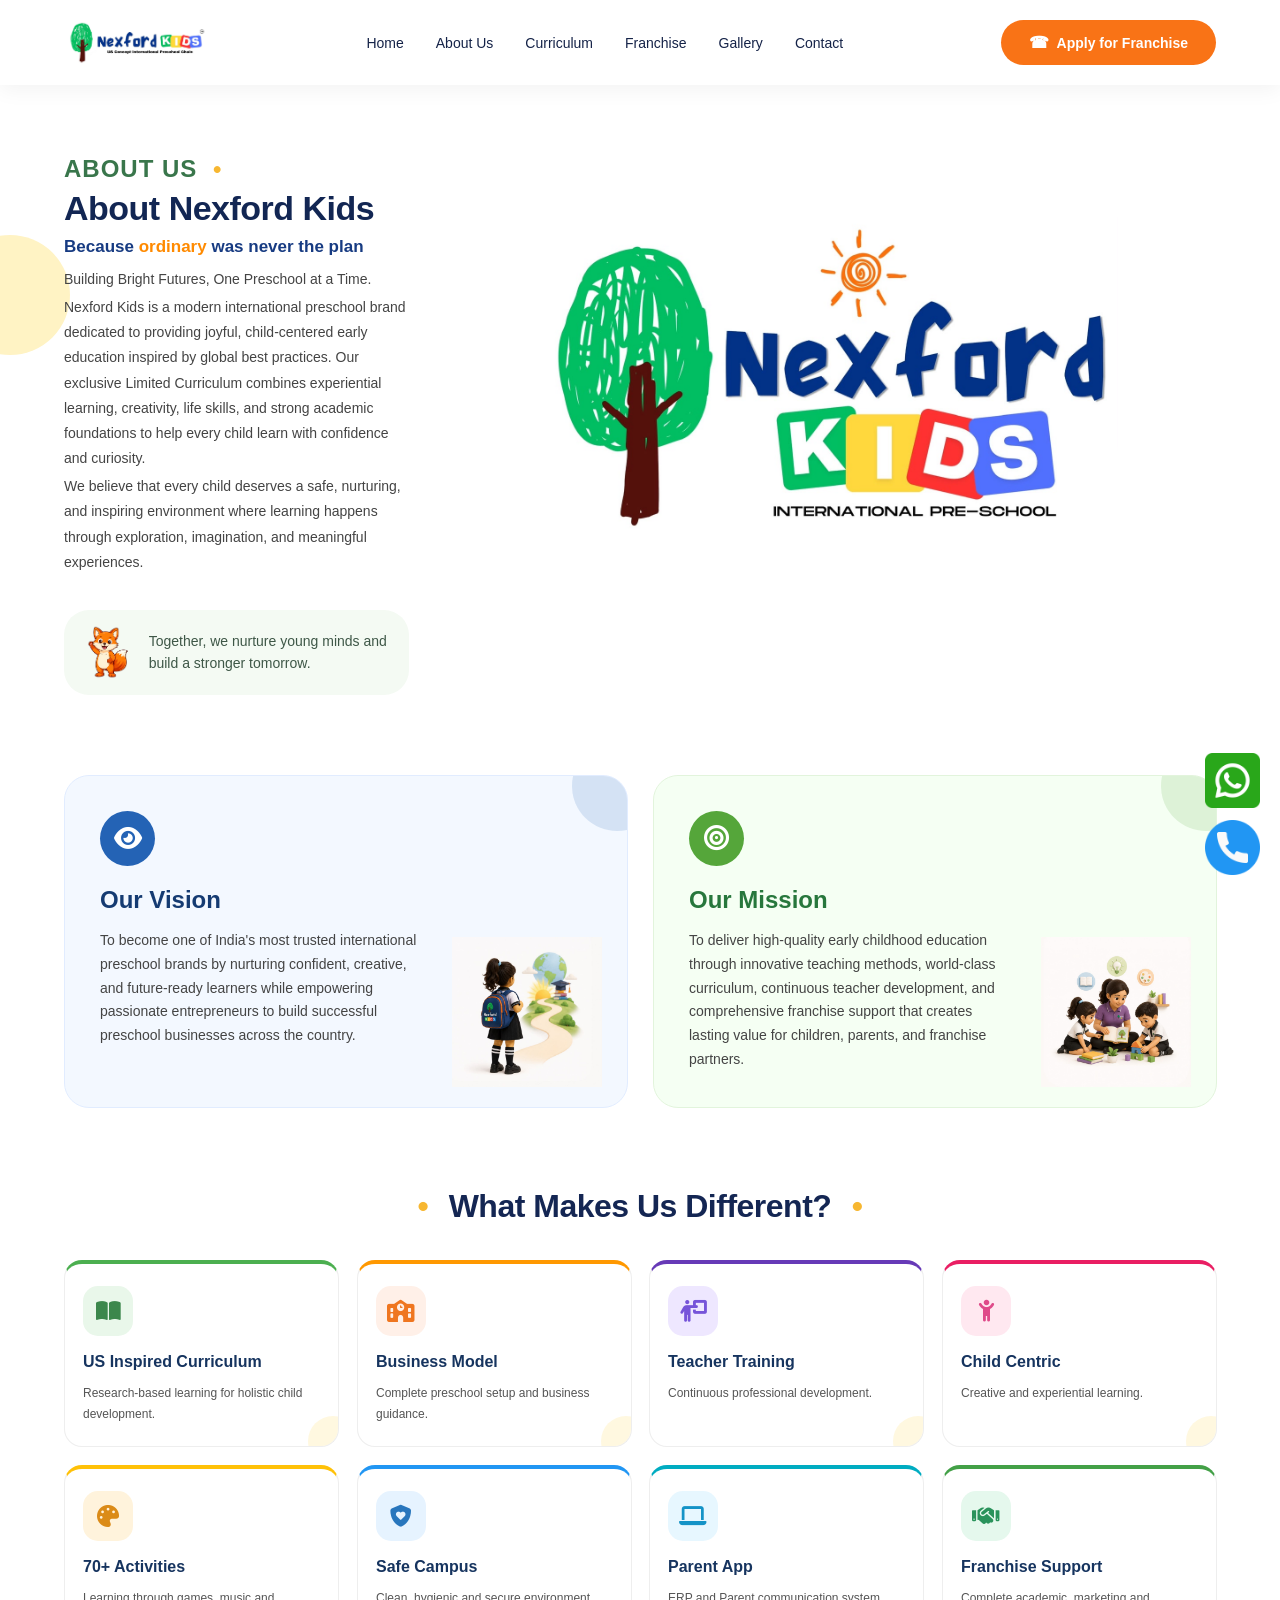
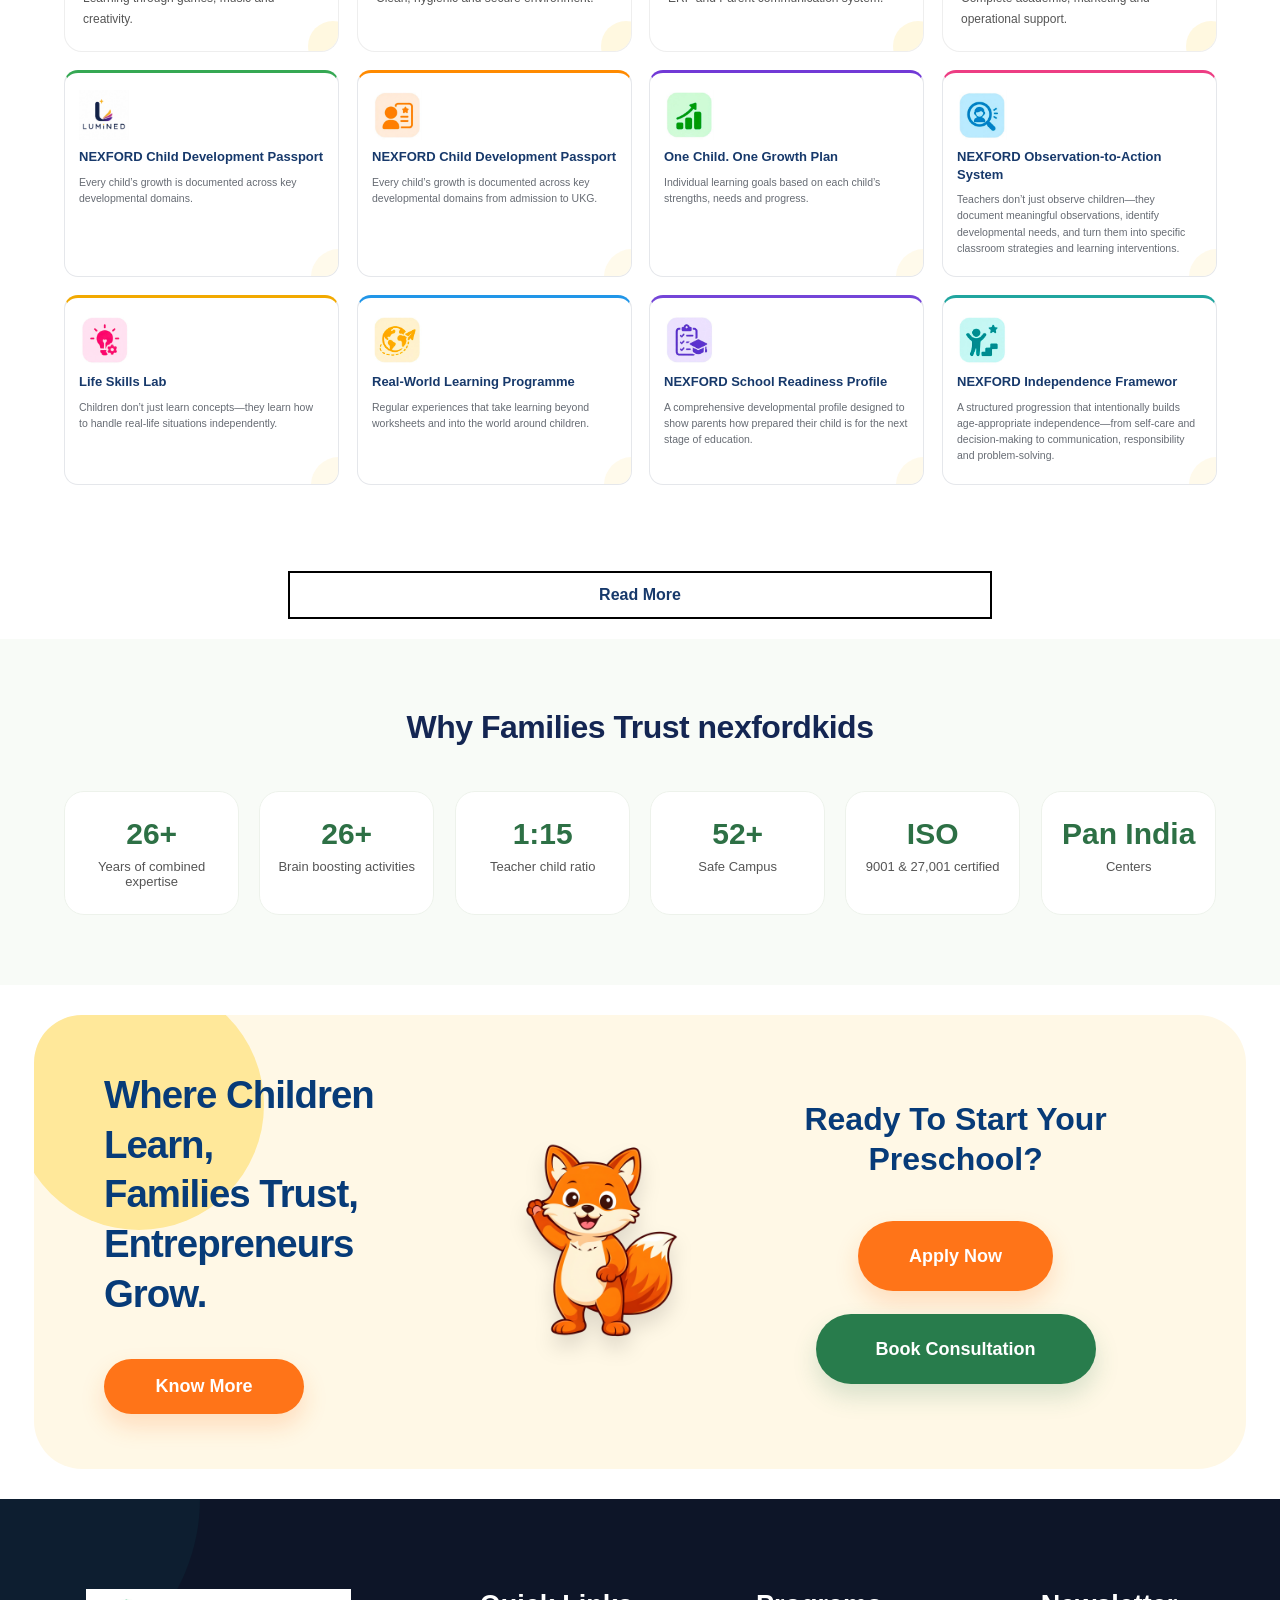
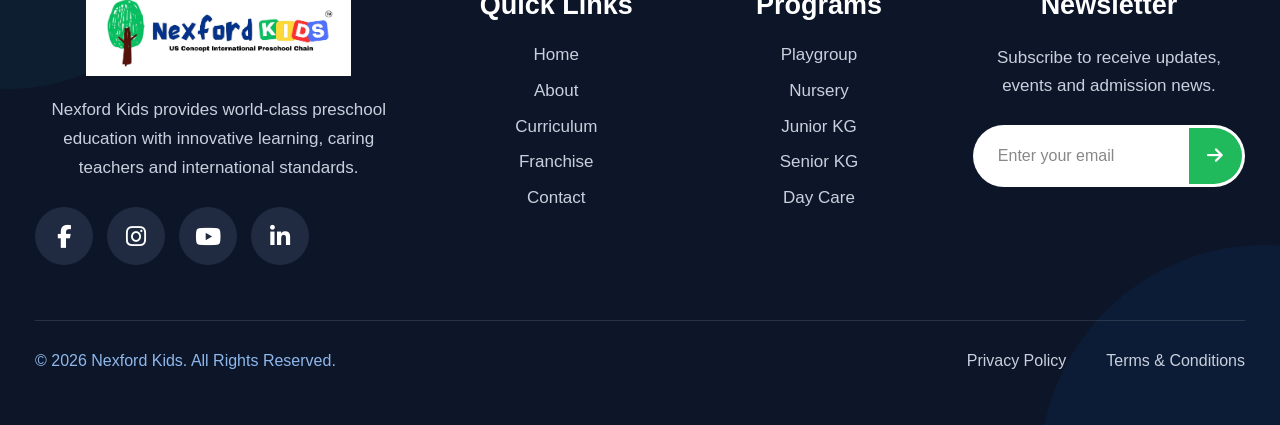
==== commit 9bb34e7b: "Update about.html" ====
--- a/about.html
+++ b/about.html
@@ -3590,6 +3590,74 @@
     }
 }
 
+/* =========================================================
+   USE navigation.html FOR MOBILE + TABLET
+   ADD THIS AT THE VERY END OF CSS
+   ========================================================= */
+
+@media screen and (max-width: 992px) {
+
+    /* Hide the OLD page navigation */
+    body > header.header {
+        display: none !important;
+    }
+
+    /* Hide OLD mobile navigation elements */
+    body > .mobile-menu-panel,
+    body > .mobile-menu-backdrop,
+    body > .mobile-menu-button {
+        display: none !important;
+    }
+
+    /* Show the NEW navigation.html */
+    #navigation {
+        display: block !important;
+        width: 100% !important;
+        position: relative !important;
+        z-index: 99999 !important;
+    }
+
+    #navigation .nk-responsive-nav {
+        display: block !important;
+        width: 100% !important;
+    }
+
+}
+
+
+/* =========================================================
+   DESKTOP
+   Keep your existing desktop header
+   ========================================================= */
+
+@media screen and (min-width: 993px) {
+
+    #navigation {
+        display: none !important;
+    }
+
+}
+
+
+/* =========================================================
+   MOBILE + TABLET
+   REDUCE SPACE AFTER NAVIGATION
+   ========================================================= */
+
+@media screen and (max-width: 992px) {
+
+    .hero,
+    .hero-section,
+    #hero {
+        margin-top: 0 !important;
+    }
+
+    .hero-content {
+        margin-top: 0 !important;
+    }
+
+}
+
 
     </style>
 
@@ -3597,6 +3665,7 @@
 
 <body>
 
+<div id="navigation"></div>
 <!--=========================
 HEADER
 ==========================-->
@@ -5928,5 +5997,48 @@
 });
 </script>
 
+<script>
+fetch("navigation.html")
+    .then(response => {
+        if (!response.ok) {
+            throw new Error("navigation.html not found");
+        }
+        return response.text();
+    })
+    .then(html => {
+
+        const container = document.getElementById("navigation");
+
+        // Insert HTML + CSS + JS
+        container.innerHTML = html;
+
+        // Execute scripts from navigation.html
+        container.querySelectorAll("script").forEach(oldScript => {
+
+            const newScript = document.createElement("script");
+
+            // Copy script attributes
+            Array.from(oldScript.attributes).forEach(attribute => {
+                newScript.setAttribute(
+                    attribute.name,
+                    attribute.value
+                );
+            });
+
+            // Copy JavaScript code
+            newScript.textContent = oldScript.textContent;
+
+            oldScript.parentNode.replaceChild(
+                newScript,
+                oldScript
+            );
+        });
+
+    })
+    .catch(error => {
+        console.error("Navigation loading error:", error);
+    });
+</script>
+
 </body>
 </html>
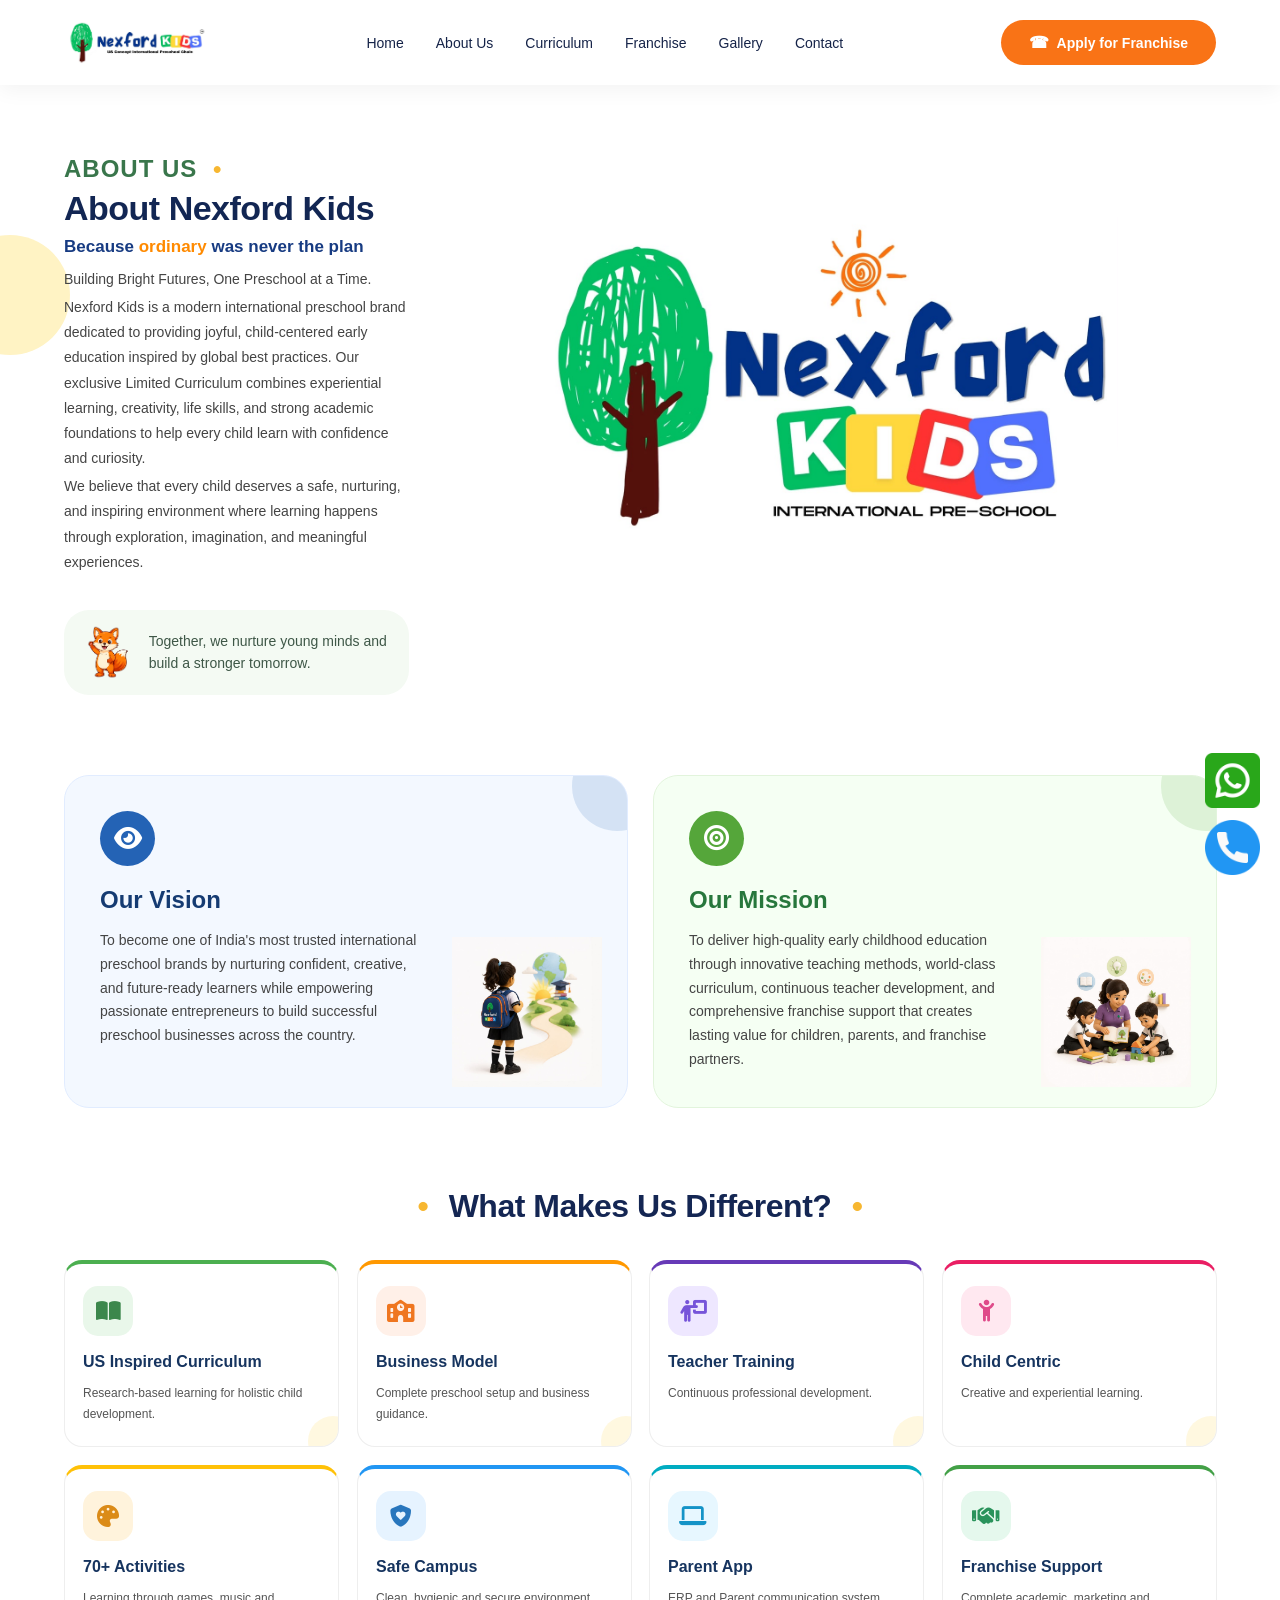
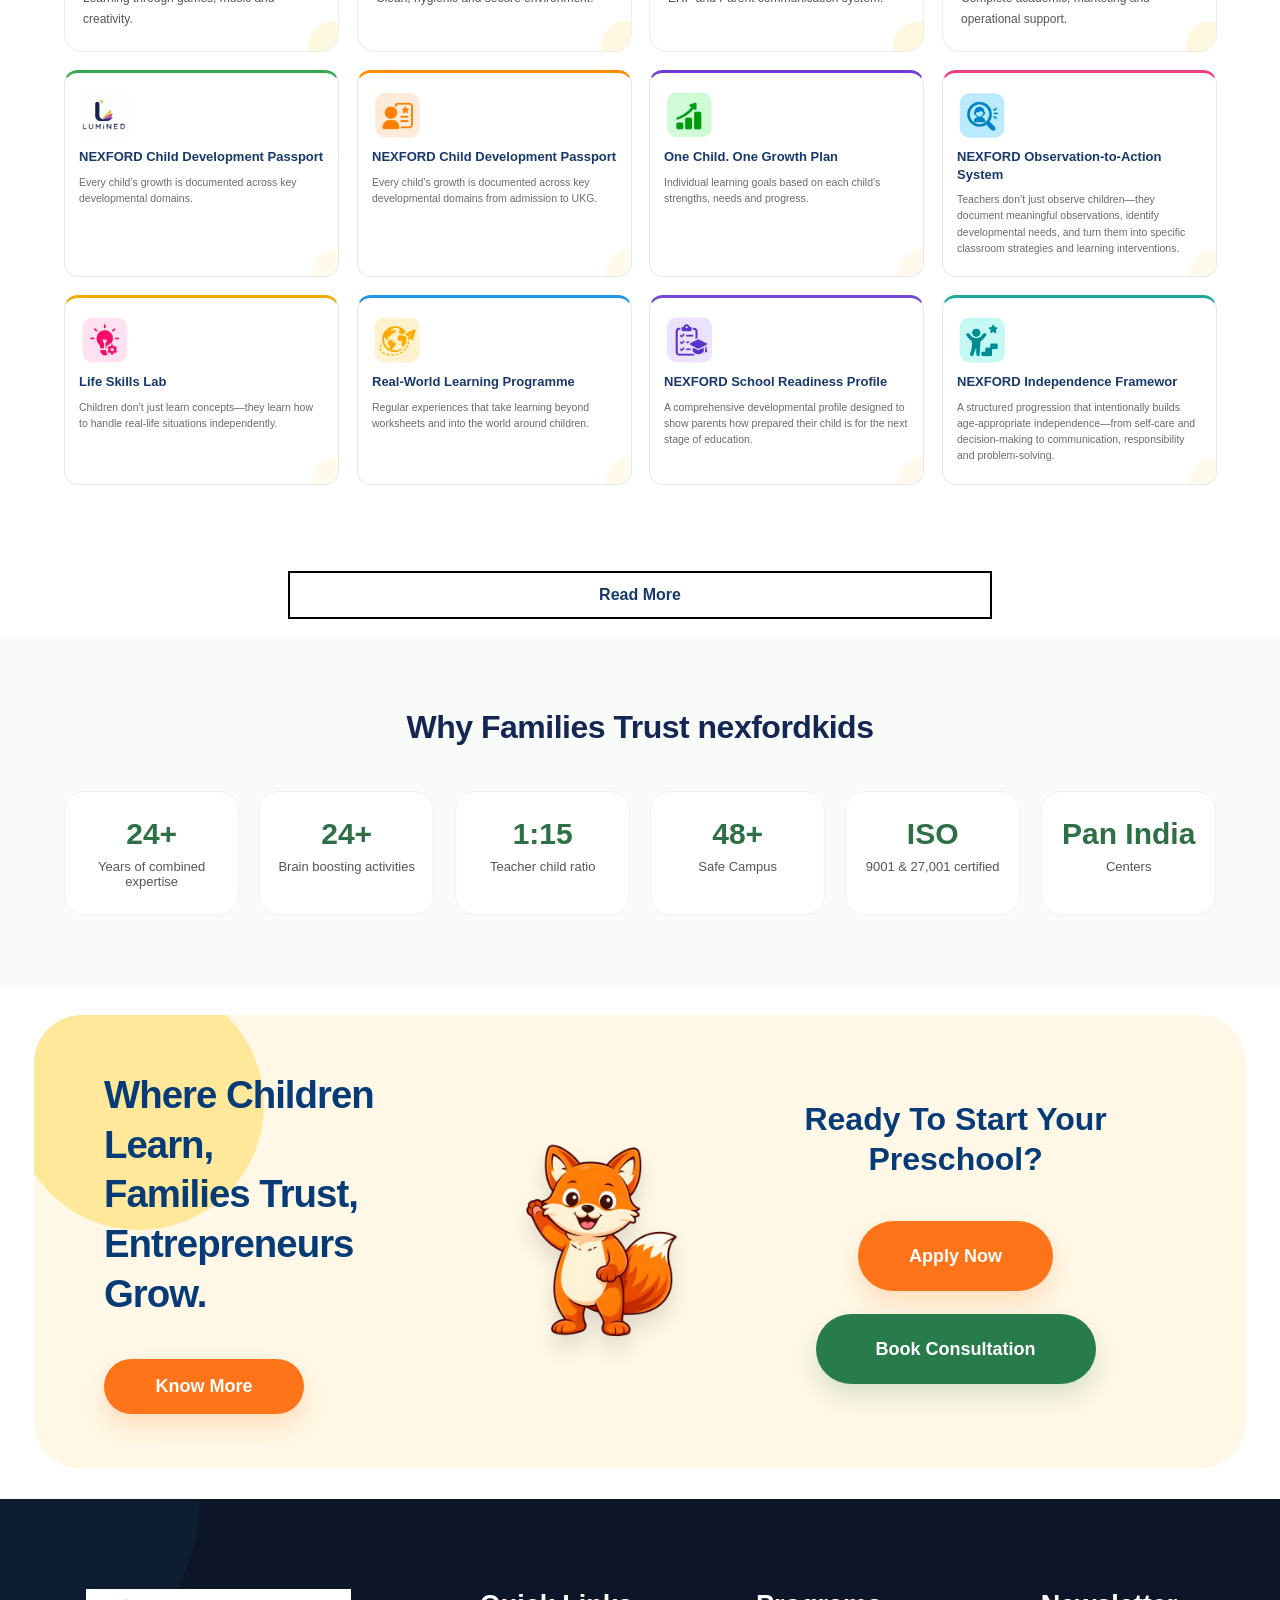
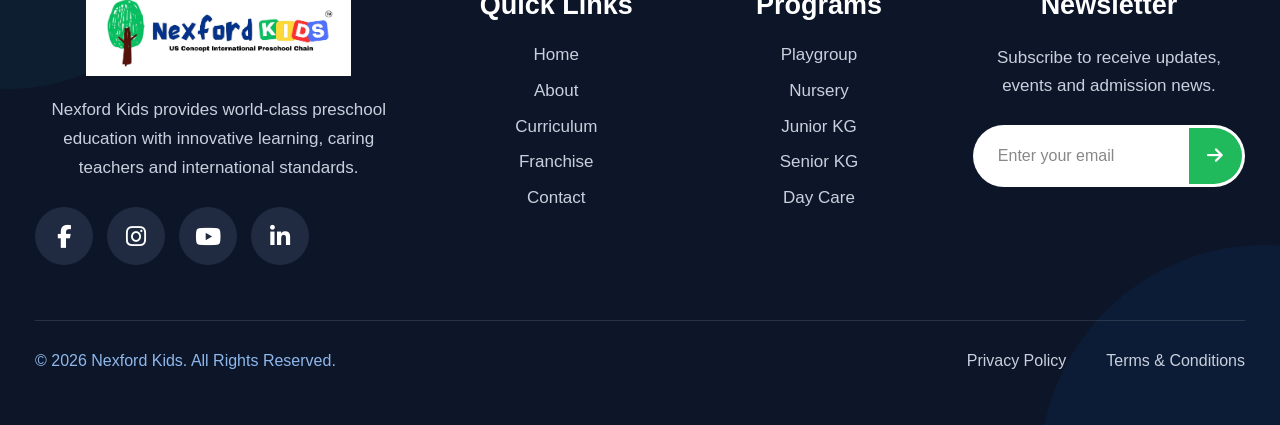
==== commit eea2dde9: "Update about.html" ====
--- a/about.html
+++ b/about.html
@@ -4521,6 +4521,87 @@
     }
 
 }
+
+/* =========================================================
+   FINAL NAVIGATION FIX
+   navigation.html = MOBILE + TABLET
+   Existing header = DESKTOP
+   ========================================================= */
+
+/* ---------------------------------------------------------
+   DESKTOP
+   --------------------------------------------------------- */
+
+@media screen and (min-width: 993px) {
+
+    /* Hide loaded navigation.html */
+    #navigation {
+        display: none !important;
+    }
+
+}
+
+
+/* ---------------------------------------------------------
+   MOBILE + TABLET
+   --------------------------------------------------------- */
+
+@media screen and (max-width: 992px) {
+
+    /* Hide the OLD header completely */
+    body > header.header {
+        display: none !important;
+    }
+
+    /* Hide OLD mobile navigation */
+    body > .mobile-menu-panel {
+        display: none !important;
+        visibility: hidden !important;
+    }
+
+    body > .mobile-menu-backdrop {
+        display: none !important;
+        visibility: hidden !important;
+    }
+
+    /* Hide OLD hamburger */
+    body > header.header .mobile-menu-button {
+        display: none !important;
+    }
+
+    /* Show NEW navigation.html */
+    #navigation {
+        display: block !important;
+        width: 100% !important;
+        height: auto !important;
+        position: relative !important;
+        z-index: 999999 !important;
+    }
+
+    #navigation .nk-responsive-nav {
+        display: block !important;
+        width: 100% !important;
+    }
+
+}
+
+
+/* ---------------------------------------------------------
+   IMPORTANT: PREVENT OLD MENU FROM APPEARING AS TEXT
+   --------------------------------------------------------- */
+
+@media screen and (max-width: 992px) {
+
+    .mobile-menu-panel:not(#navigation .mobile-menu-panel) {
+        display: none !important;
+    }
+
+    .mobile-menu-backdrop:not(#navigation .mobile-menu-backdrop) {
+        display: none !important;
+    }
+
+}
+    
 </style>
 
 
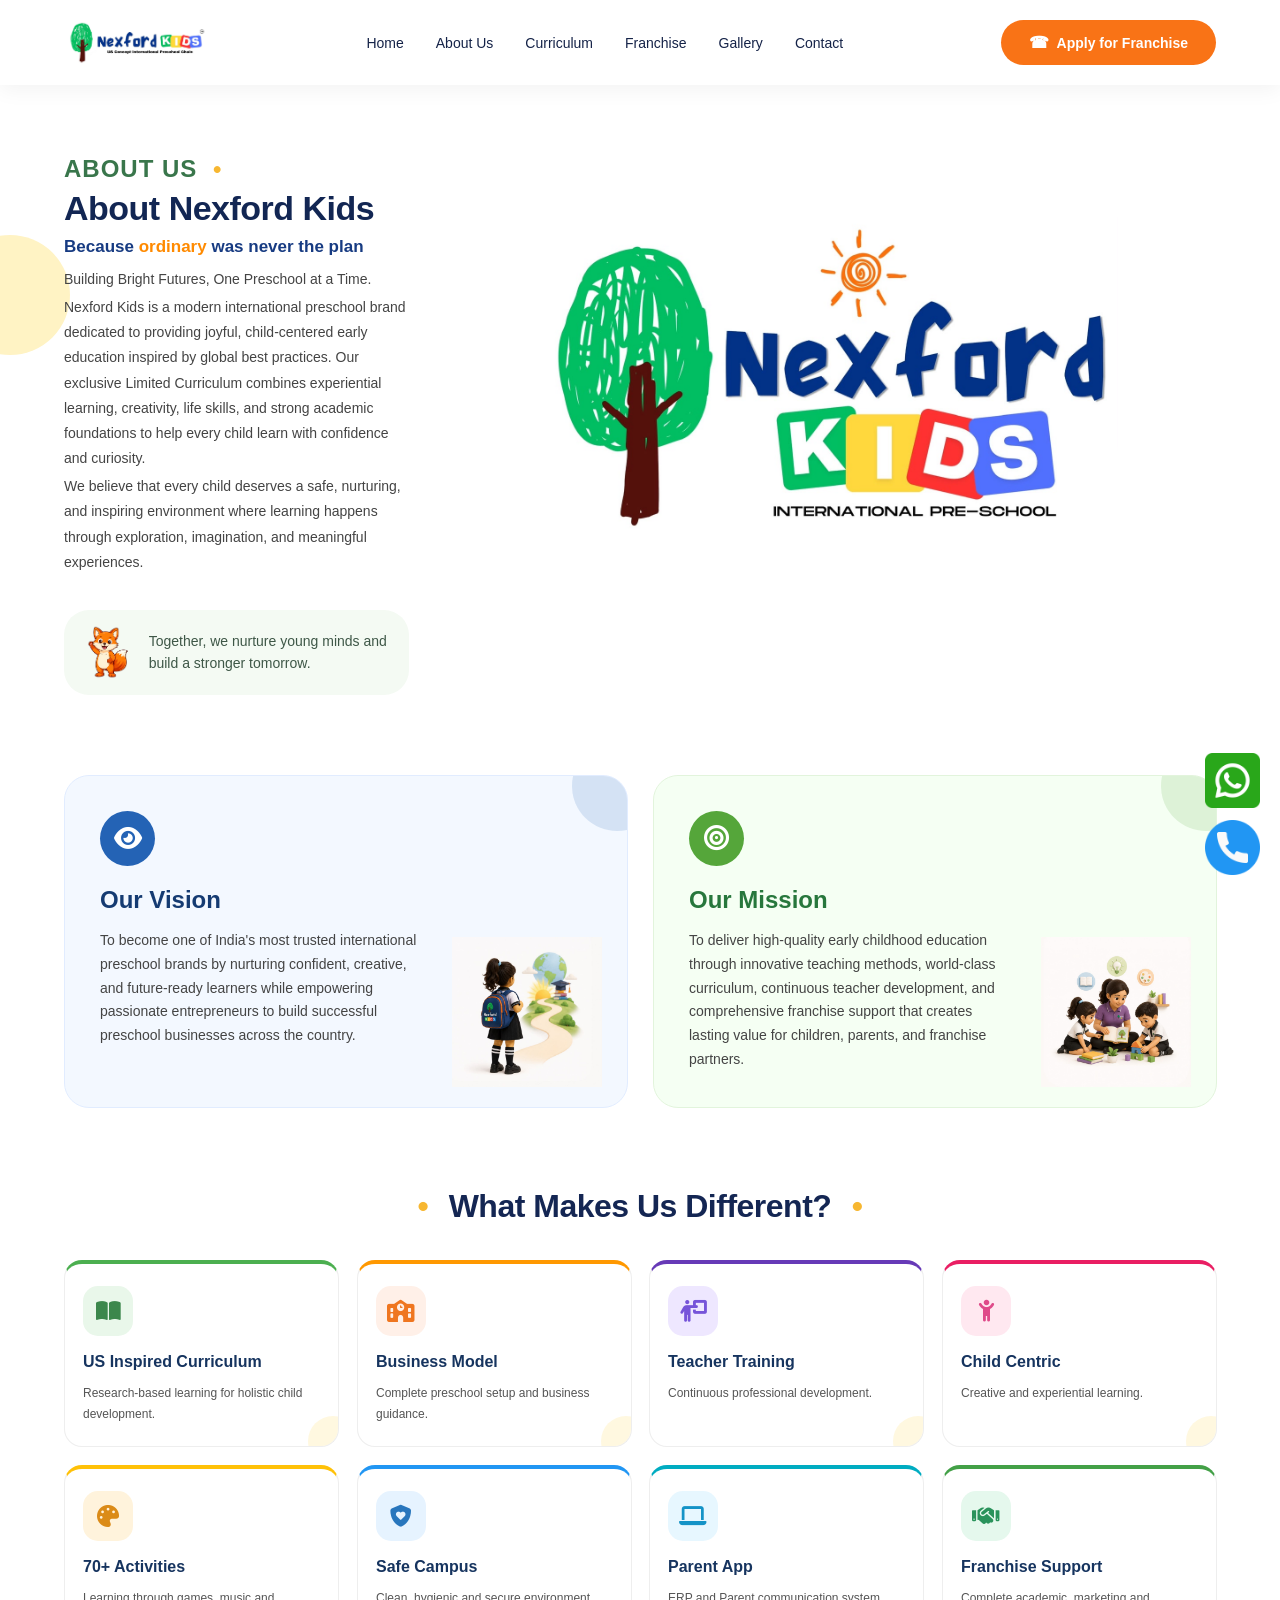
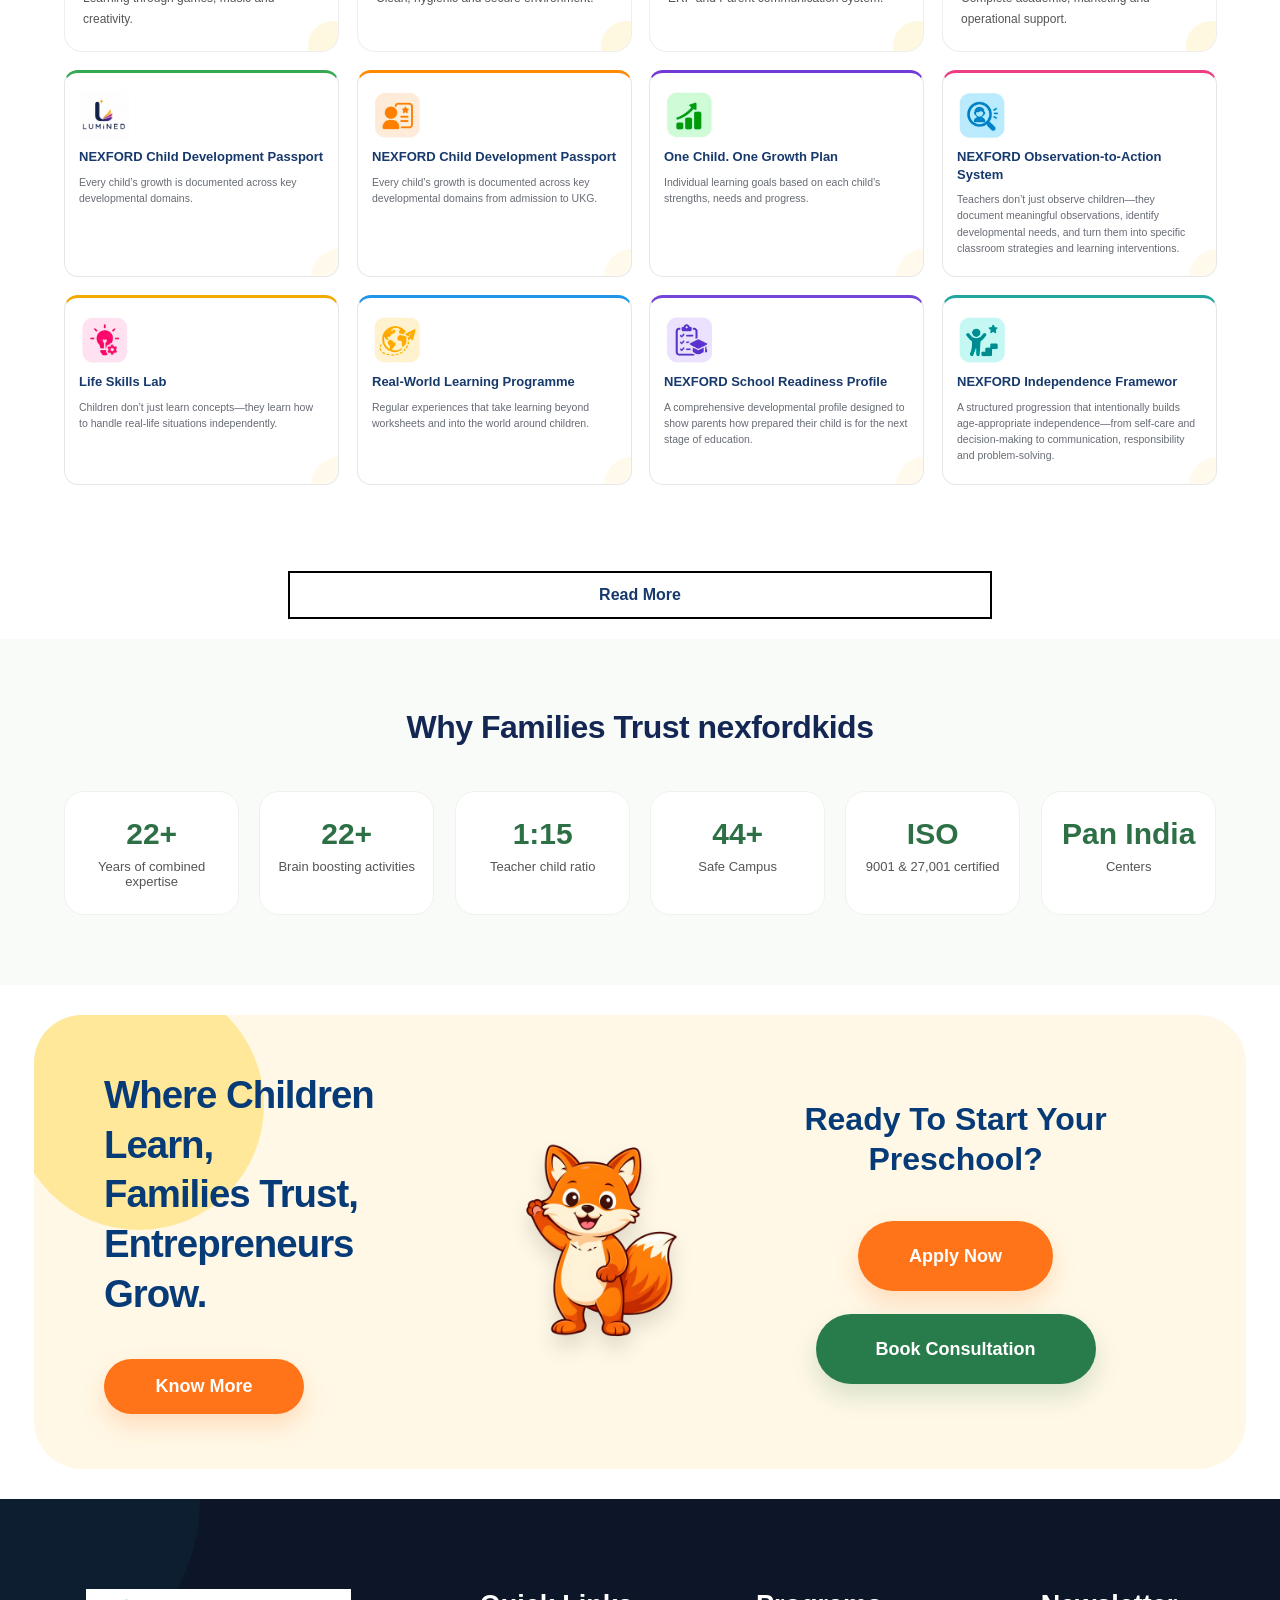
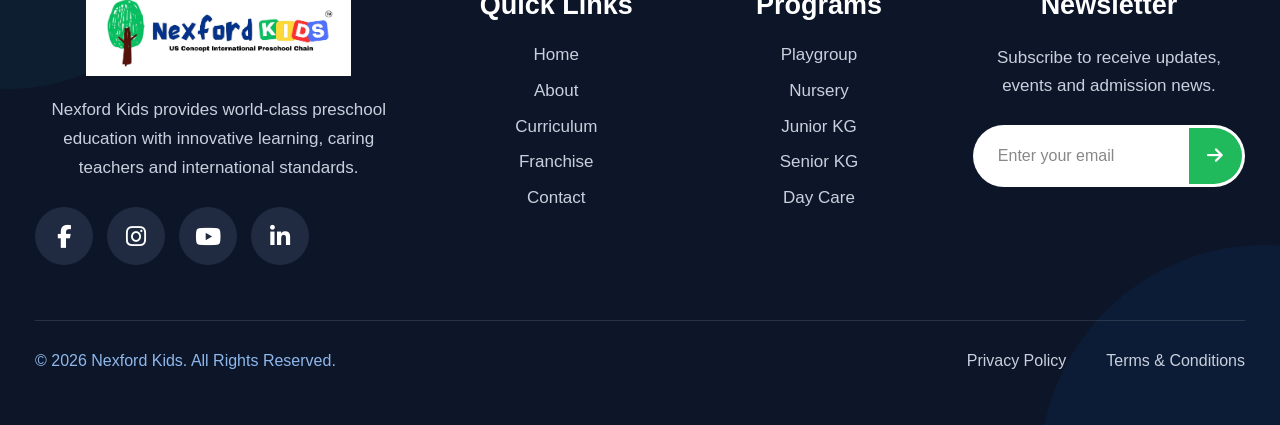
==== commit 6027644d: "Update about.html" ====
--- a/about.html
+++ b/about.html
@@ -3656,6 +3656,81 @@
         margin-top: 0 !important;
     }
 
+}
+
+/* =========================================
+   FIX SPACE BETWEEN HEADER AND MAIN HEADING
+   ========================================= */
+
+/* Header */
+header,
+.navbar,
+.site-header,
+.main-header {
+    margin-bottom: 0 !important;
+    padding-bottom: 0 !important;
+}
+
+/* Header container */
+.header-container,
+.nav-container,
+.navbar-container {
+    margin-bottom: 0 !important;
+}
+
+/* Main / Hero section */
+main,
+.hero,
+.hero-section,
+.banner,
+.home-hero {
+    margin-top: 0 !important;
+    padding-top: 0 !important;
+}
+
+/* Remove unwanted first-child spacing */
+main > section:first-child,
+.hero-section:first-child,
+.hero:first-child {
+    margin-top: 0 !important;
+}
+
+/* Heading */
+.hero h1,
+.hero-section h1,
+.home-hero h1,
+main h1 {
+    margin-top: 0 !important;
+}
+
+/* Mobile */
+@media (max-width: 768px) {
+
+    header,
+    .navbar,
+    .site-header,
+    .main-header {
+        height: auto !important;
+        min-height: 0 !important;
+        margin-bottom: 0 !important;
+        padding-bottom: 0 !important;
+    }
+
+    .hero,
+    .hero-section,
+    .banner,
+    .home-hero,
+    main {
+        margin-top: 0 !important;
+        padding-top: 0 !important;
+    }
+
+    .hero h1,
+    .hero-section h1,
+    .home-hero h1,
+    main h1 {
+        margin-top: 0 !important;
+    }
 }
 
 
